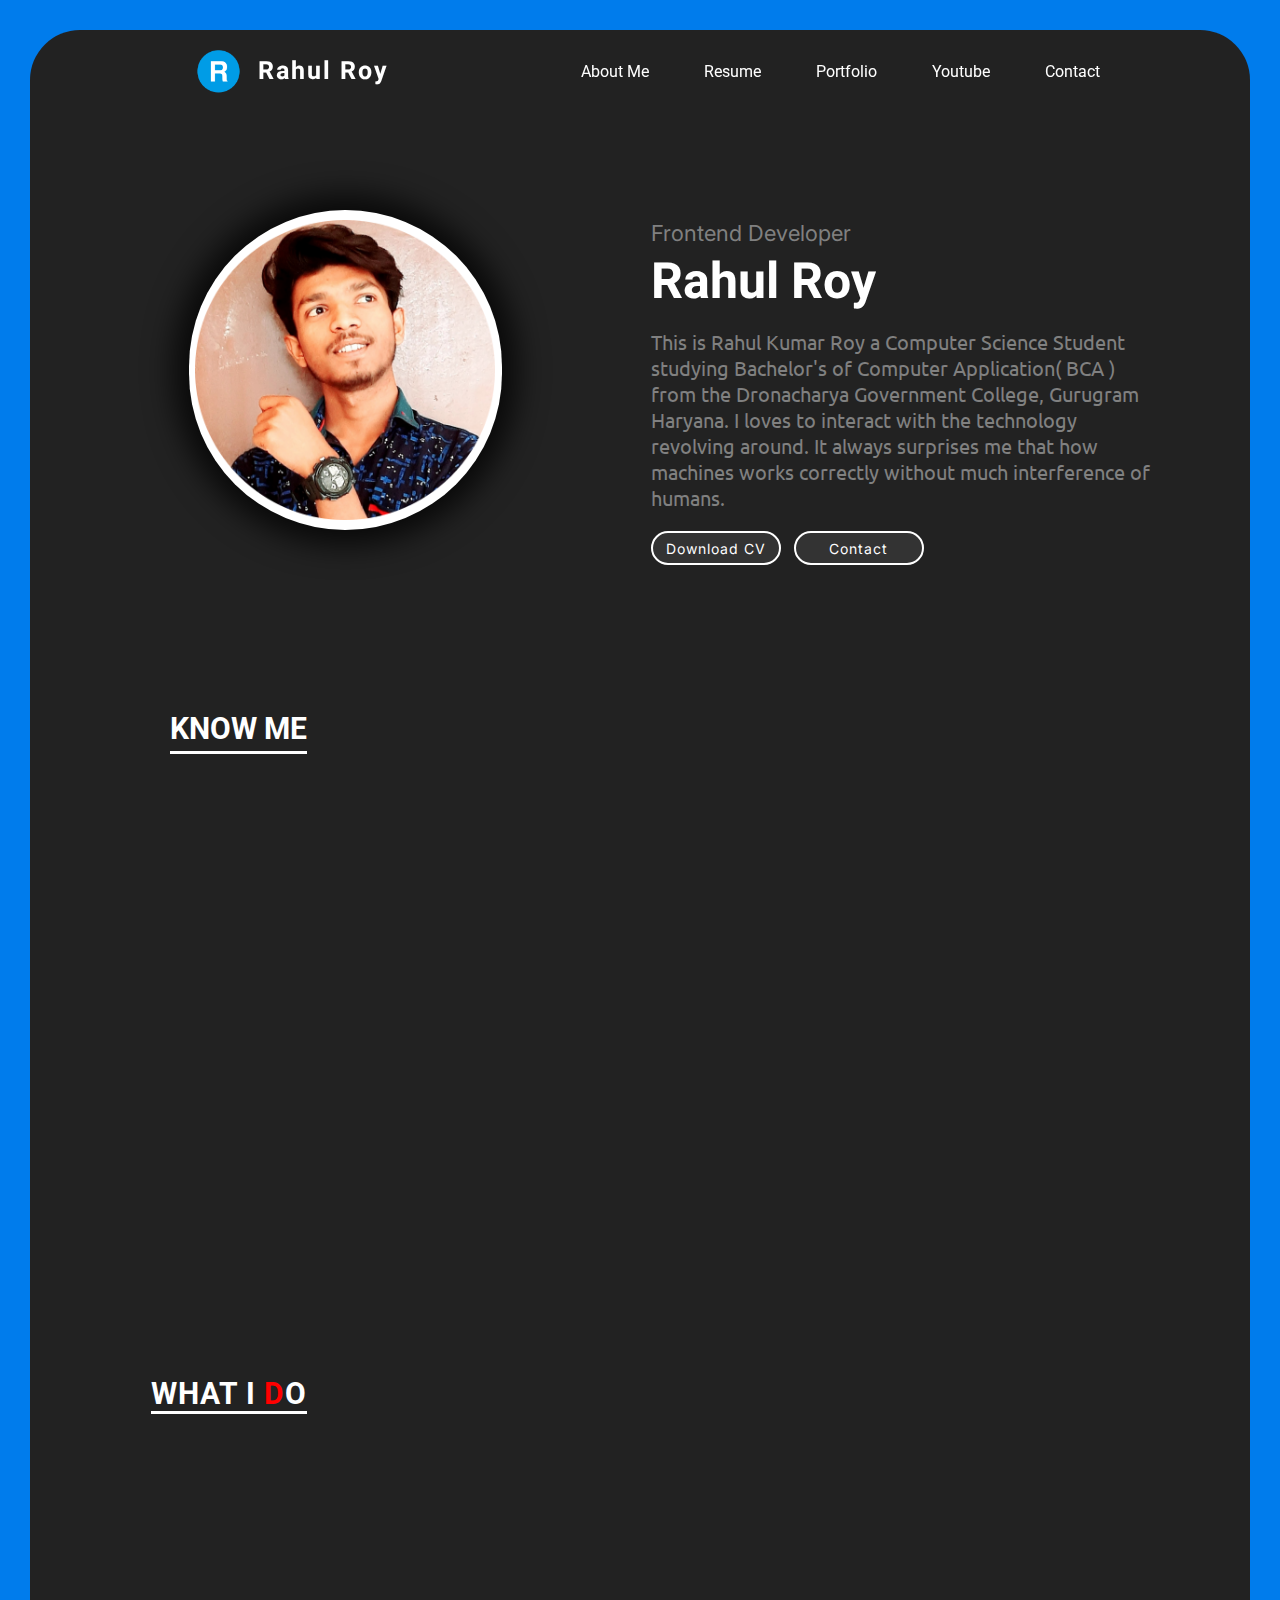
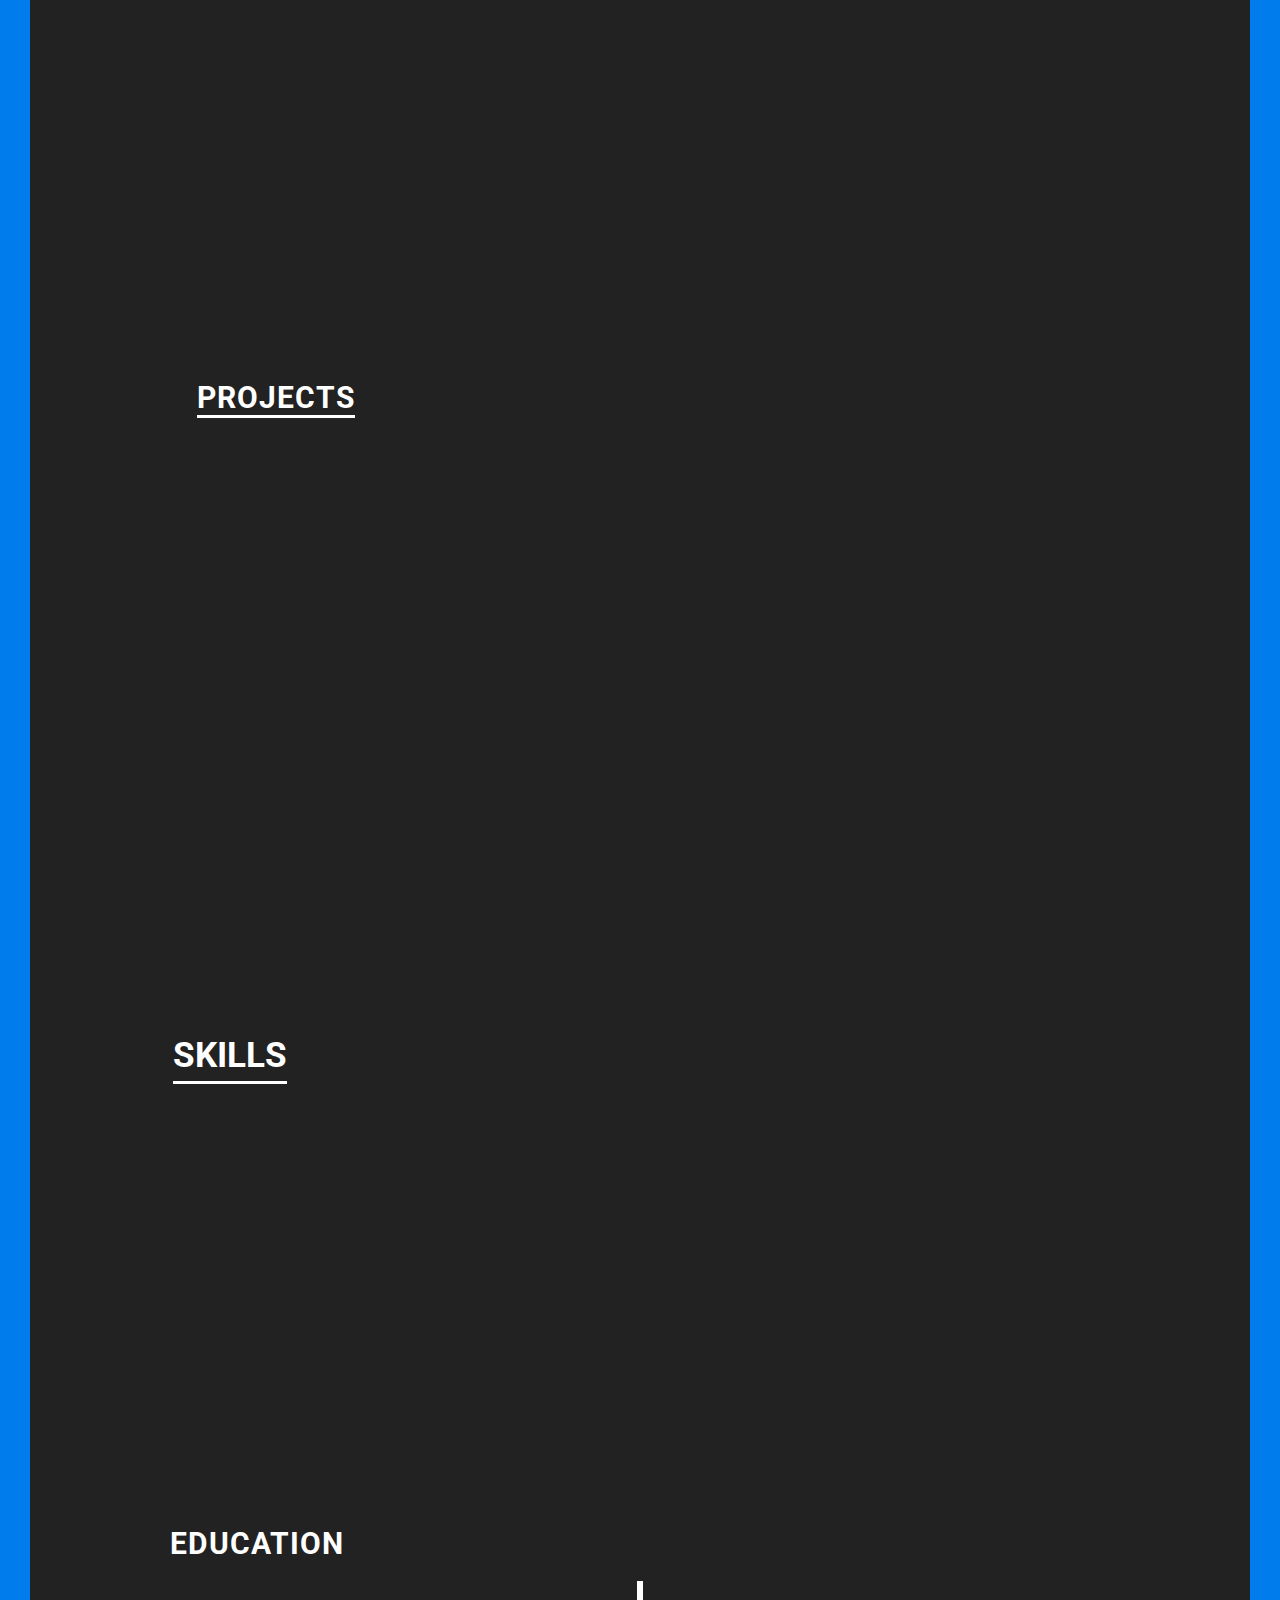
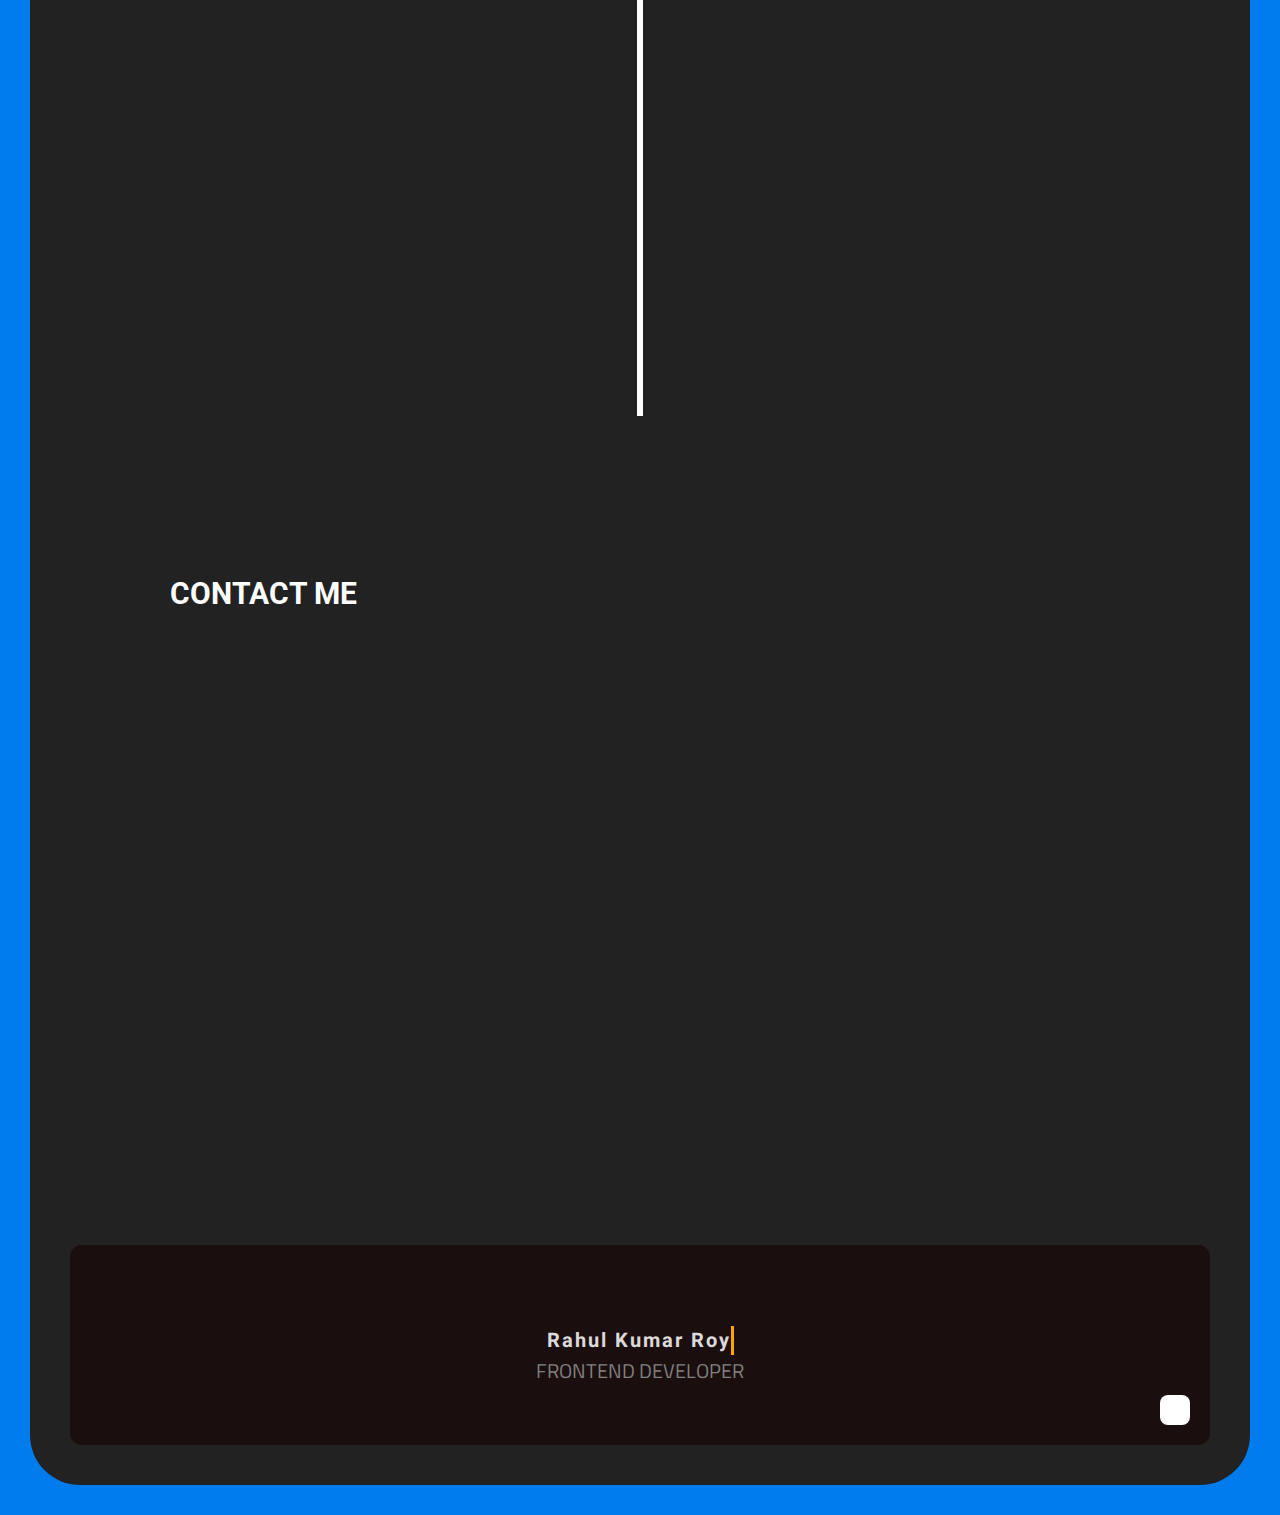
==== index.html @ ded414f6 "fixed minor spelling errors" ====
<!DOCTYPE html>
<html lang="en">

<head>
    <meta charset="UTF-8">
    <meta http-equiv="X-UA-Compatible" content="IE=edge">
    <meta name="viewport" content="width=device-width, initial-scale=1.0">
    <title>Document</title>
    <link rel="stylesheet" href="style.css">
    <script src="https://cdnjs.cloudflare.com/ajax/libs/gsap/3.9.1/gsap.min.js"></script>
    <link rel="stylesheet" href="https://use.fontawesome.com/releases/v5.15.4/css/all.css"
        integrity="sha384-DyZ88mC6Up2uqS4h/KRgHuoeGwBcD4Ng9SiP4dIRy0EXTlnuz47vAwmeGwVChigm" crossorigin="anonymous">
    <link rel="stylesheet" href="media.css">
    <!-- aos for animation -->
    <link rel="stylesheet" href="https://unpkg.com/aos@next/dist/aos.css" />

</head>
<!-- <i class="fas fa-arrow-up"></i> -->

<body>
    <div class="wrapper">
        <div class="second-wrapper">
            <header>
                <span id="for-moving-top"></span>
                <input type="checkbox" name="" id="check">
                <label id="check-btn" for="check"><i class="fas fa-bars"></i></label>

                <div class="logo-section">
                    <div class="logo">
                        <img src="./images/letter_R.png" alt="">
                    </div>
                    <h2>Rahul Roy</h2>
                </div>
                <div class="navigation">
                    <nav>
                        <ul>
                            <li><a  href="#my-info">About Me</a></li>
                            <li><a target="_blank" href="resume.html">Resume</a></li>
                            <li><a target="_blank" href="https://mrahulroy.github.io/mRahulRoy/">Portfolio</a></li>
                            <li><a target="_blank" href="https://www.youtube.com/c/protechrahul">Youtube</a></li>
                            <li><a  href="#reach-me">Contact</a></li>
                            <li class="sun"><i class="far fa-sun" ></i></i></li>
                            <li class="moon" style="display: none;"><i class="fas fa-moon"></i></li>


                        </ul>
                    </nav>
                </div>
            </header>

            <div class="banner-section">
                <div class="left-box" data-aos="zoom-in">
                    <div class="admin-img">
                        <img src="./images/admin-pic.png" alt="">
                    </div>
                </div>
                <div class="right-box">
                    <p class="experty">Frontend Developer</p>
                    <h2 class="name">Rahul Roy</h2>
                    <div class="content">
                        <p>This is Rahul Kumar Roy a Computer Science Student studying Bachelor's of Computer
                            Application( BCA ) from the Dronacharya Government College, Gurugram Haryana. I loves to
                            interact with the technology revolving around. It always surprises me that how machines
                            works correctly without much interference of humans.</p>
                    </div>
                    <div class="buttons">
                        <button id="cv-btn">Download CV</button>
                        <button ><a  href="#reach-me">Contact</a></button>
                    </div>
                </div>
            </div>

            <!-- Know me section -->
            <div id="my-info" class="know-me-cont" ">
                <div class=" know-text">
                <h2><span>KNOW ME</span></h2>
            </div>
            <div class="know-text-content-div">
                <div class="know-content" data-aos="fade-right">
                    <p>This is <strong style="color: yellow;">Rahul Kumar Roy </strong>a Computer Science Student
                        studying Bachelor's of Computer
                        Application ( BCA ) from the Dronacharya Government College , Gurugram Haryana . I loves to
                        interact with the technology revolving around . It always surprises me that how machines
                        works correctly without much interference of humans. I know this is called automation but
                        still it gives me a Number of questions or doubts that how we do it . This is why I likes to
                        learn new skills and technology . Computer Science is not just a branch where we learn
                        operating or working on computers but it is more than a magic that happens when a code
                        works. I am much interested in Teaching and Learning new things revolving around and apply
                        my knowledge to build something that can help others. I loves to share whatever knowledge i
                        have, it always makes me Happy. In order to do that I started YouTube Channel Knows as Rahul
                        Roy where I Uploads Programming Videos In easy Hindi language so that Any students who is
                        not able to understand or week in English can easily Learn from there. I am also trying to
                        build a community where a student can get immediate help if he/she gets stuck in any
                        questions, Because for beginners it is always very difficult or confusing to know from where
                        to start or how to start. In order to minimise this problem i am trying to build a community
                        where seniors or some students who know stuffs can clear doubts of juniors or begginer.
                        <br>
                        Thank you.
                    </p>
                </div>
                <div class="right-pic" data-aos="fade-left">
                    <img src="./images/rahul.jpg" alt="">
                </div>
            </div>
        </div>

        <!-- What i do section -->
        <div class="my-work-section">
            <div class="what-i-do-text-cont">
                <h2><span>WHAT I <span style="color: red;">D</span>O</span></h2>
            </div>
            <div class="work-holder">

                <div class="comp-coding box1 box" data-aos="fade-right">
                    <div class="cp-icon flex">
                        <span><i class="fas fa-file-code"></i></span>
                        <h2>Competitive Coding</h2>
                    </div>
                    <div class="coding-bio">
                        <p>I have done Competitive coding on the very popular website like HackerRank. This is
                            something that boosts our confidence by each questions. I am not doing it on the regular
                            bases</p><br>
                        <p class="stars"><span>HackerRank : <i class="fas fa-star"></i><i class="fas fa-star"></i><i
                                    class="fas fa-star"></i><i class="fas fa-star"></i></span></p>
                    </div>
                </div>

                <div class="web-d box2 box" data-aos="fade-left">
                    <div class="web-d-icon flex">
                        <span><i class="fab fa-html5"></i></span>
                        <h2>Web Development</h2>
                    </div>
                    <div class="coding-bio">
                        <p>I am a newbie in Frontend Devlopment but am a passionate learner. It always inspires me
                            to do or make such cool projects like this Portfolio website. I have done a few small
                            projects on Web Development Using Html Css and the very popular JavaScript. I hope you
                            like this website.</p>
                    </div>
                </div>

                <div class="dsa box3 box" data-aos="fade-right">
                    <div class="code-icon flex">
                        <span><i class="fas fa-code"></i></span>
                        <h2>Data Structures & Algorithm</h2>
                    </div>
                    <div class="coding-bio">
                        <p>Here comes my intereste Solving Problems. I am much interested in solving real life
                            related questions. I am solving good Data Structures Questions using the very popular
                            web Platform LeetCode . I have already solved 100+ Problems On LeetCode and looking
                            forward to do alot more.</p>
                        <p class="stars"><span>LeetCode : <i class="fas fa-star"></i><i class="fas fa-star"></i>
                                &nbsp;</span></p>
                    </div>
                </div>
                <div class="youtuber box4 box" data-aos="fade-left">
                    <div class="youtube-icon flex">
                        <span><i class="fab fa-youtube"></i></i></span>
                        <h2>Youtuber</h2>
                    </div>
                    <div class="coding-bio">
                        <p>I am much interested in Teaching and Learning new things revolving around and apply my
                            knowledge to build something that can help others. I loves to share whatever knowledge i
                            have, it always makes me Happy. In order to do that I started YouTube Channel Knows as
                            Rahul Roy where I Uploads Programming Videos In easy Hindi language so that Any students
                            who is not able to understand or week in English can easily Learn from there.</p>

                        <p class="yt">Youtube Channel :<a target="_blank" href="https://www.youtube.com/c/protechrahul">
                                Rahul
                                Roy</a></p>
                    </div>
                </div>
            </div>
        </div>




        <!-- projects section -->
        <div class="projects-cont">
            <h2 class="project-text"><i class="fas fa-star"></i><span>PROJECTS</span></h2>
            <div class="projects">
                <!-- project 1 -->
                <div class="project1" data-aos="fade-right">
                    <h2>To Do Application</h2>
                    <div class="project-img1">
                        <img src="./images/todo.png" alt="">
                    </div>
                    <div class="project-about">
                        <p>This is a web app made using html Css & very popular Javascript. <br>
                            <em>you can view the project</em>
                        </p>
                        <button><a target="_blank" href="https://mrahulroy.github.io/myToDoApp/">View
                                Project</a></button>
                    </div>
                </div>
                <!-- project 2 -->
                <div class="project2" data-aos="zoom-in">
                    <h2>Stop Watch</h2>
                    <div class="project-img2">
                        <img src="./images/watch.png" alt="">
                    </div>
                    <div class="project-about">
                        <p>This is a web app made using html Css & very popular Javascript. <br>
                            <em>you can view the project</em>
                        </p>
                        <button><a target="_blank" href="https://mrahulroy.github.io/myStopwatch/">View
                                Project</a></button>
                    </div>
                </div>
                <!-- project 3 -->
                <div class="project2" data-aos="fade-left">
                    <h2>Click Counter</h2>
                    <div class="project-img2">
                        <img src="./images/click_counter.png" alt="">
                    </div>
                    <div class="project-about">
                        <p>This is a web app made using html Css & very popular Javascript. <br>
                            <em>you can view the project</em>
                        </p>
                        <button><a target="_blank" href="https://mrahulroy2.github.io/clickCounter/">View
                                Project</a></button>
                    </div>
                </div>
            </div>
        </div>
        <!-- end of projects -->




        <!-- start of skills -->
        <div class="skills-wrapper">
            <h2 class="skill-text"><i class="fas fa-skull-crossbones"></i><span> SKILLS</span></h2>

            <div class="skill-cont1" data-aos="fade-right">
                <div class="html sk">
                    <h2>HTML</h2> &nbsp;
                    <span class="back-box"><span class="bar1"></span></span>
                </div>
                <div class="css sk">
                    <h2>Css</h2> &nbsp;
                    <span class="back-box"><span class="bar2"></span></span>
                </div>
            </div>


            <div class="skill-cont2" data-aos="fade-left">
                <div class="javascript sk">
                    <h2>JavaScript</h2> &nbsp;
                    <span class="back-box"><span class="bar3"></span></span>
                </div>
                <div class="cpp sk">
                    <h2>CPP</h2> &nbsp;
                    <span class="back-box"><span class="bar4"></span></span>
                </div>
            </div>



            <div class="skill-cont3" data-aos="fade-right">
                <div class="c sk">
                    <h2>C</h2> &nbsp;
                    <span class="back-box"><span class="bar5"></span></span>
                </div>
                <div class="git sk">
                    <h2>Git</h2> &nbsp;
                    <span class="back-box"><span class="bar6"></span></span>
                </div>
            </div>


        </div>
        <!-- end of skills -->



        <!-- start of education timline -->
        <div class="edu-cont">
            <h2 class="education"><i class="fas fa-user-graduate"></i> EDUCATION</h2>
            <div class="timeline">

                <div class="container left" data-aos="fade-right">
                    <div class="main-content">
                        <h2>Bachelor of Computer Applications</h2>
                        <p class="college">Dronacharya Government College</p>
                        <p><i class="far fa-calendar-alt"></i>2019-2022</p>
                    </div>
                </div>
                <div class="container right" data-aos="fade-left">
                    <div class="main-content">
                        <h2>Secondary School</h2>
                        <p class="sr-sec-school">Lord Krishna Convent School</p>
                        <p><i class="far fa-calendar-alt"></i>2016-2017</p>
                    </div>
                </div>
                <div class="container left" data-aos="fade-right">
                    <div class="main-content">
                        <h2>Senior Secondary School</h2>
                        <p class="sec-school">Government Model Senior Secondary School</p>
                        <p><i class="far fa-calendar-alt"></i>2017-2019</p>
                    </div>
                </div>

            </div>
        </div>
        <!-- end of education timline -->

        <!-- contact secion -->
        <div class="contact-area" id="reach-me">
            <h2 class="contact-me"><i class="fas fa-id-badge"></i>CONTACT ME</h2>
            <div class="left-cont">
                <div class="left-social" data-aos="fade-right">

                    <div class="email">
                        <i class="fas fa-envelope"></i>
                        <div class="email-content com">
                            <h2>Email</h2>
                            <p>rahulroy177602@</p>
                        </div>
                    </div>

                    <div class="twitter">
                        <i class="fab fa-twitter"></i>
                        <div class="twitter-content com">
                            <h2>Twitter</h2>
                            <p>@rahulroy177602</p>
                        </div>
                    </div>

                    <div class="location">
                        <i class="fas fa-map-signs"></i>
                        <div class="location-content com">
                            <h2>Location</h2>
                            <p>Haryana, India</p>
                        </div>
                    </div>

                </div>

                <div class="contact-form" data-aos="fade-left">
                    <p class="get-in-touch">Get in touch</p>
                    <input id="input" type="text" placeholder="Name">
                    <input id="email" type="email" name="" id="" placeholder="Email">
                    <input id="subject" type="text" placeholder="Subject">
                    <textarea name="" id="message" cols="30" rows="10" placeholder="Message"></textarea>
                    <button class="send-btn">Send Message <i class="fas fa-paper-plane"></i></button>
                </div>
            </div>
        </div>
        <!-- end of contact us -->

        <!--  start of footer-->
        <div class="footer">
            <div class="social-media">
                <a target="_blank" href="https://www.instagram.com/rahull_roy_/"> <i class="fab fa-instagram-square"></i></a>
                <a target="_blank" href="https://www.linkedin.com/in/rahul-roy-a01730208/"> <i class="fab fa-linkedin"></i></a>
                <a target="_blank" href="https://twitter.com/rahulroy9871"> <i class="fab fa-twitter"></i></a>
                <a target="_blank" href="https://github.com/mRahulRoy"> <i class="fab fa-github"></i></a>
            </div>
            <div class="animated-txt">
                <h2 class="name">Rahul Kumar Roy</h2>
            </div>
            <p>FRONTEND DEVELOPER</p>
            <a href="#for-moving-top"><i class="fas fa-arrow-up"></i></a>
        </div>
        <!-- end of footer -->




        <!-- end of second wrapper -->

    </div>
    </div>





    <script>
        gsap.from('.navigation', { duration: 3, y: '-100%' });
        gsap.from('.logo-section', { duration: 3, y: '-100%' });

        // gsap.from('.know-content', { duration: 2, x: '-100%' });
        // gsap.from('.know-text', { duration: 2, x: '-100%' });
        // gsap.from('.right-pic', { duration: 2, x: '100%' });
        // gsap.from('.box1', { duration: 2, x: '-100%' });
        // gsap.from('.box2', { duration: 2, x: '100%' });
        // gsap.from('.box3', { duration: 2, x: '-100%' });
        // gsap.from('.box4', { duration: 2, x: '100%' });
    </script>
    <script src="https://unpkg.com/aos@next/dist/aos.js"></script>
    <script>
        AOS.init({
            offset: 300,
            duration: 1000,
        });
    </script>

</body>

</html>
---- style.css ----
@import url('https://fonts.googleapis.com/css2?family=Anton&family=Bebas+Neue&family=Inter&family=Irish+Grover&family=Josefin+Sans:ital,wght@1,300&family=Lato:ital,wght@1,300&family=Oswald:wght@300&family=Roboto:ital,wght@0,300;0,400;0,500;0,700;1,400&family=Ubuntu:ital,wght@0,300;1,300;1,500;1,700&display=swap');
@import url('https://fonts.googleapis.com/css2?family=Anton&family=Bebas+Neue&family=Heebo:wght@500&family=Inter&family=Irish+Grover&family=Josefin+Sans:ital,wght@1,300&family=Lato:ital,wght@1,300&family=Oswald:wght@300&family=Roboto:ital,wght@0,300;0,400;0,500;0,700;0,900;1,400&family=Ubuntu:ital,wght@0,300;1,300;1,500;1,700&display=swap');
@import url('https://fonts.googleapis.com/css2?family=Anton&family=Bebas+Neue&family=Heebo:wght@500&family=Inter&family=Irish+Grover&family=Josefin+Sans:ital,wght@1,300&family=Lato:ital,wght@1,300&family=Mukta&family=Oswald:wght@300&family=Roboto:ital,wght@0,300;0,400;0,500;0,700;0,900;1,400&family=Ubuntu:ital,wght@0,300;1,300;1,500;1,700&display=swap');
@import url('https://fonts.googleapis.com/css2?family=Anton&family=Bebas+Neue&family=Heebo:wght@500&family=Inter&family=Irish+Grover&family=Josefin+Sans:ital,wght@1,300&family=Lato:ital,wght@1,300&family=Mukta:wght@400;500&family=Oswald:wght@300&family=Poppins&family=Roboto:ital,wght@0,300;0,400;0,500;0,700;0,900;1,400&family=Ubuntu:ital,wght@0,300;1,300;1,500;1,700&display=swap');
@import url('https://fonts.googleapis.com/css2?family=Anton&family=Bebas+Neue&family=Heebo:wght@500&family=Inter&family=Irish+Grover&family=Josefin+Sans:ital,wght@1,300&family=Lato:ital,wght@1,300&family=Mukta:wght@400;500&family=Oswald:wght@300&family=Poppins&family=Roboto:ital,wght@0,300;0,400;0,500;0,700;0,900;1,400&family=Rubik&family=Ubuntu:ital,wght@0,300;1,300;1,500;1,700&display=swap');
@import url('https://fonts.googleapis.com/css2?family=Anton&family=Bebas+Neue&family=Heebo:wght@500&family=Inter&family=Irish+Grover&family=Josefin+Sans:ital,wght@1,300&family=Lato:ital,wght@1,300&family=Mukta:wght@400;500&family=Oswald:wght@300&family=Poppins&family=Roboto:ital,wght@0,300;0,400;0,500;0,700;0,900;1,400&family=Rubik&family=Titillium+Web&family=Ubuntu:ital,wght@0,300;1,300;1,500;1,700&display=swap');

* {
    padding: 0;
    margin: 0;
    box-sizing: border-box;
    text-decoration: none;
}

html {
    font-size: 10px;
    scroll-behavior: smooth;
}

.wrapper {
    background-color: rgb(0, 124, 236);
    padding: 30px;
    overflow: hidden;
}


.second-wrapper {
    background-color: rgb(34, 34, 34);
    border-radius: 50px;
    padding: 40px;

}

.logo-section {
    /* background-color: red; */
    width: 200px;
    display: flex;
    align-items: center;
}

.logo-section h2 {
    font-size: 2.5rem;
    color: white;
    font-family: 'Heebo', sans-serif;
    letter-spacing: 2px;
}

header {
    display: flex;
    align-items: center;
    justify-content: space-between;
    margin-bottom: 50px;
    position: relative;
}
#check{
    position: absolute ;
    top: 60px;
    display: none;
}
#check:checked ~ .navigation{
    left: 0%;
    display: block;
}
header #check-btn{
    font-size: 3.4rem;
    top: 0px;
    left: 10px;
    position: relative;
    color : white;
    display: none;
}
.logo-section .logo {
    height: 50px;
    width: 50px;
    display: flex;
    justify-content: center;
    align-items: center;
    margin-right: 10px;
    position: relative;
}

.logo img {
    border-radius: 50px;
    height: 90%;
    width: 90%;
    margin-right: 10px;
    position: absolute;
}

.logo img:hover {
    left: 2px;
    right: 3px;
    top: 2px;
    bottom: 3px;
}

.navigation {
    width: 60%;
    height: 50px;
    /* background-color: red; */
    display: flex;
    position: relative;
    align-items: center;
}

.navigation nav {
    width: 100%;
}

.navigation nav ul {
    display: flex;
    align-items: center;
    justify-content: space-evenly;
    /* background-color: blue; */
}

.navigation nav ul li a {
    text-decoration: none;
    color: white;
    font-size: 1.6rem;

    font-family: 'Roboto', sans-serif;
}

.navigation nav ul .sun,
.navigation nav ul .moon {
    font-size: 3rem;
    -webkit-font-smoothing: antialiased;
    color: yellow;
}

.navigation nav ul li {
    list-style: none;
}

/* banner section */
.banner-section {
    /* background-color: red; */
    display: flex;
    justify-content: space-evenly;
    margin-bottom: 100px;
}

.banner-section .left-box {
    height: 400px;
    width: 45%;
    display: flex;
    justify-content: center;
    align-items: center;

}

.banner-section .left-box .admin-img {
    background-color: white;
    /* background-color: red; */
    width: 61%;
    height: 80%;
    display: flex;
    justify-content: center;
    align-items: center;
    border-radius: 350px;
    position: relative;
    /* box-shadow: 10px -10px  rgba(0,0,0,0.6); */
    box-shadow: 0px 0px 30px 15px rgba(37, 0, 0, 0.75);
    -webkit-box-shadow: 0px 0px 30px 15px rgba(0, 0, 0, 0.75);
    -moz-box-shadow: 0px 0px 30px 15px rgba(0, 0, 0, 0.75);
}

.admin-img img {
    width: 300px;
    height: 300px;
    position: absolute;
    transition: all 5s;
}

.banner-section .right-box {
    width: 50%;
    padding: 50px 30px 30px 30px;
    display: flex;
    flex-direction: column;
}

.right-box .experty {
    font-size: 2.2rem;
    margin-bottom: 00px;
    color: rgb(128, 128, 128);
    font-family: 'Inter', sans-serif;
}

.right-box .name {
    font-size: 5rem;
    color: white;
    margin-bottom: 10px;
    font-family: 'Heebo', sans-serif;
}

.right-box .content {
    /* background-color: rgb(0, 124, 236); */

    margin-bottom: 20px;
}

.right-box .content p {
    font-size: 2rem;
    color: rgb(128, 128, 128);
    font-family: 'Ubuntu', sans-serif;
}

.right-box .buttons {
    /* background-color: red; */
    height: 50px;
}

.right-box .buttons button {
    height: 34px;
    cursor: pointer;
    margin-right: 10px;
    width: 130px;
    color: white;
    border-radius: 20px;
    font-size: 1.4rem;
    border: 2px solid rgb(255, 255, 255);
    background-color: rgb(51, 51, 51);
    letter-spacing: 1px;
    font-family: 'Inter', sans-serif;
}

.right-box .buttons button:last-child a {
    color: white ;
    transition: all 1s;
}

.buttons #cv-btn {
    transition: all 1s;
}

#cv-btn:hover {
    background-color: rgb(81, 81, 248);
}

.right-box .buttons button:last-child:hover {
    background-color: white;
}
.right-box .buttons button:last-child:hover a {
   color: black;
}

/* know */
.know-me-cont {
    margin-bottom: 50px;
}

.know-text-content-div {

    display: flex;
    justify-content: space-around;
    align-items: center;
}

.know-text h2 {
    font-size: 3rem;
    padding-left: 100px;
    color: white;
    margin-bottom: 5px;
    font-family: 'Roboto', sans-serif;
}

.know-text h2 span {
    padding-bottom: 5px;
    border-bottom: 3px solid white;
}

.know-text-content-div .know-content {
    width: 45%;
    padding: 30px;
    /* background-color: rgb(193,141,43); */
}

.know-text-content-div .know-content p {
    font-size: 1.5rem;

    font-family: 'Mukta', sans-serif;
    line-height: 1.5;
    text-align: justify;
    color: white;
}

.right-pic {
    display: flex;
    justify-content: center;
    align-items: center;
    height: 400px;
    width: 400px;
    /* background-color: orangered; */
}

.right-pic img {
    height: 100%;
    border-top-right-radius: 50px;
    border-bottom-left-radius: 50px;
}


/* what i do css */


.my-work-section {
    /* background-color: red; */
    padding: 20px;
    margin-bottom: 60px;
}

.what-i-do-text-cont h2 {
    font-size: 3rem;
    padding-left: 61px;
    color: white;
    margin-bottom: 48px;
    font-family: 'Roboto', sans-serif;
    letter-spacing: 1px;
    
}

.what-i-do-text-cont span {
    border-bottom: 3px solid white;
    margin-bottom: 40px;
}

.work-holder {
    display: flex;
    flex-wrap: wrap;
    justify-content: space-around;
}

.box i {
    font-size: 4rem;
    color: gold;
}

.box {
    margin: 10px;
    width: 47%;
    padding: 10px;
    box-shadow: 0px 0px 0px 2px rgb(237 227 227 / 75%);
    border-radius: 3px;
}

.coding-bio .stars i {
    font-size: 1rem;
    color: gold;
}

.coding-bio .yt a {
    text-decoration: none;
    color: gold;
}

.flex {
    display: flex;
    justify-content: flex-start;
    align-items: center;
}

.flex span {
    margin: 0px 10px 10px 0px;
}

.flex h2 {
    font-size: 2rem;
    font-family: 'Inter', sans-serif;
    color: rgb(128, 128, 128);
}

.coding-bio p {
    font-size: 1.5rem;
    font-family: 'Poppins', sans-serif;
    line-height: 1.5;
    color: white;
}

/* projects */
.projects-cont {
    padding: 20px;
    margin-bottom: 150px;
    /* background-color: red; */
}

.project-text {
    font-size: 3rem;
    padding-left: 100px;
    color: white;
    margin-bottom: 5px;
    font-family: 'Roboto', sans-serif;
    letter-spacing: 1px;
    padding-bottom: 45px;
}

.project-text i {
    color: gold;
    font-size: 3rem;
    padding-right: 7px;
}

.project-text span {
    border-bottom: 3px solid white;
    margin-bottom: 40px;
}

.projects {
    display: flex;
    align-items: center;
    margin: auto;
    width: 90%;
    flex-wrap: wrap;
    justify-content: space-evenly;
    align-items: center;
    height: 400px;

}

.project1,
.project2 {
    border: 2px solid;
    width: 28%;
    height: 100%;
    padding: 30px;
    display: flex;
    flex-direction: column;
    justify-content: space-evenly;
    align-items: center;
    border-radius: 15px;
    background-color: white;


    box-shadow: 10px 10px 10px 3px rgb(7, 0, 0);
}

.project1 h2,
.project2 h2 {
    font-size: 2rem;
    font-family: 'Lato', sans-serif;
}

.project-img1,
.project-img2 {

    display: flex;
    align-items: center;
    justify-content: center;
    width: 200px;
}

.project-about {
    display: flex;
    flex-direction: column;
    align-items: center;
}

.project-about p {
    font-size: 1.7rem;
    margin-bottom: 10px;
    text-align: justify;
}

.project-about button {
    width: 80%;
    height: 35px;
    background: linear-gradient(90deg, rgba(2, 0, 36, 1) 0%, rgba(9, 118, 124, 1) 56%, rgba(0, 212, 255, 1) 100%, rgba(9, 116, 121, 1) 100%);
    border: none;
    color: white;
    cursor: pointer;
    border-radius: 10px;
}

.project-about button a {
    text-decoration: none;
    color: white;
}

.project-img1 img,
.project-img2 img {
    width: 50%;
    border-radius: 80px;
}

/* skills */
.back-box {
    height: 6px;
    width: 320px;
    display: flex;
    align-items: center;
    background-color: #353b48;
    box-shadow: 0 0 10px #2187e7;
}

.skills-wrapper {
    margin-bottom: 160px;
}

.bar1 {
    width: 240px;
    height: 3px;
    display: block;
    background-color: #2187e7;
    animation: bar1 2s alternate-reverse infinite;
}

.bar2 {
    width: 220px;
    height: 3px;
    display: block;
    background-color: #2187e7;
    animation: bar2 2s alternate-reverse infinite;
}

.bar3 {
    width: 80px;
    height: 3px;
    display: block;
    background-color: #2187e7;
    animation: bar3 2s alternate-reverse infinite;
}

.bar4 {
    width: 205px;
    height: 3px;
    display: block;
    background-color: #2187e7;
    animation: bar4 2s alternate-reverse infinite;
}

.bar5 {
    width: 225px;
    height: 3px;
    display: block;
    background-color: #2187e7;
    animation: bar5 2s alternate-reverse infinite;
}

.bar6 {
    width: 200px;
    height: 3px;
    display: block;
    background-color: #2187e7;
    animation: bar6 2s alternate-reverse infinite;
}

.skills-wrapper h2 {
    font-size: 2rem;
    color: white;
    font-family: 'Roboto', sans-serif;
}

@keyframes bar1 {
    0% {
        width: 0%;
    }

    100% {
        width: 240px;
    }
}

@keyframes bar2 {
    0% {
        width: 0%;
    }

    100% {
        width: 220px;
    }
}

@keyframes bar3 {
    0% {
        width: 0%;
    }

    100% {
        width: 80px;
    }
}

@keyframes bar4 {
    0% {
        width: 0%;
    }

    100% {
        width: 205px;
    }
}

@keyframes bar5 {
    0% {
        width: 0%;
    }

    100% {
        width: 225px;
    }
}

@keyframes bar6 {
    0% {
        width: 0%;
    }

    100% {
        width: 200px;
    }
}

.skill-cont1,
.skill-cont2,
.skill-cont3 {
    width: 90%;
    height: 80px;
    margin: auto;
    display: flex;
    flex-wrap: wrap;
    justify-content: space-evenly;
    /* border: 2px solid ; */
}

.skill-text {
    padding-left: 100px;
    color: white;
    margin-bottom: 5px;
    font-family: 'Roboto', sans-serif;
    margin-bottom: 50px;
}

.skill-text i {
    font-size: 3.4rem;
    padding-right: 3px;
    color: gold;
}

.skill-text span {
    font-size: 3.5rem;
    padding-bottom: 5px;
    border-bottom: 3px solid white;
}



/* timeline  */

.timeline {
    position: relative;
    max-width: 1080px;
    margin: 0 auto 160px auto;
}

.education {
    font-size: 3rem;
    padding-left: 100px;
    color: white;
    margin-bottom: 20px;
    font-family: 'Roboto',
        sans-serif;
    letter-spacing: 1px;
}

.education i {
    border-bottom: 3px solid white;
}

.timeline::after {
    content: '';
    position: absolute;
    width: 6px;
    background-color: white;
    top: 0;
    bottom: 0;
    left: 50%;
    margin-left: -3px;
}

.container {
    padding: 10px 40px;
    position: relative;
    background-color: inherit;
    width: 50%;
}

.container::after {
    content: '';
    position: absolute;
    width: 25px;
    height: 25px;
    right: -17px;
    background-color: gold;
    border: 4px solid #FF9F55;
    top: 15px;
    border-radius: 50%;
    z-index: 1;
}

.left {
    left: 0;
    font-family: 'Titillium Web', sans-serif;
}

/* Place the container to the right */
.right {
    left: 50%;

}

.main-content h2,
p {
    font-family: 'Titillium Web', sans-serif;
}

.main-content p i {
    font-size: 2.5rem;
    padding-right: 10px;
}

.college,
.sr-sec-school,
.sec-school {
    font-size: 1.6rem;
}

/* Add arrows to the left container (pointing right) */
.left::before {
    content: " ";
    height: 0;
    position: absolute;
    top: 22px;
    width: 0;
    z-index: 1;
    right: 30px;
    border: medium solid white;
    border-width: 10px 0 10px 10px;
    /*This makes a arrow*/
    border-color: transparent transparent transparent white;
}

.right::before {
    content: " ";
    height: 0;
    position: absolute;
    top: 22px;
    width: 0;
    z-index: 1;
    left: 30px;
    border: medium solid white;
    border-width: 10px 10px 10px 0;
    border-color: transparent white transparent transparent;
}

.right::after {
    left: -16px;
}

.main-content {
    padding: 20px 30px;
    background-color: white;
    position: relative;
    border-radius: 6px;
}


/* contact section */
.contact-area {
   margin-bottom: 100px;
}

.contact-me {

    padding-left: 90px;
    font-size: 3rem;
    padding-bottom: 70px;
    font-family: 'Roboto', sans-serif;
    color:  white;
}
.contact-me i{
    padding-right: 10px;
}
.left-cont {
    max-width: 1000px;
    margin: 0 auto;
    display: flex;
    justify-content: space-evenly;
}

#subject,
#message {
    display: block;
}

.left-social {
    width: 30%;
    display: flex;
    align-items: center;
    justify-content: center;
    flex-direction: column;
    box-shadow: 10px 16px 20px black
    ;
}

.email,
.twitter,
.location {
    display: flex;
}

.email i,
.twitter i,
.location i {
    font-size: 3rem;
    padding-right: 10px;
    color: red;
}

.com {
    margin-bottom: 60px;
}

.com h2 {
    font-size: 2rem;
    font-family: 'Inter', sans-serif;
    color: rgba(255, 255, 255, 0.787);
}

.com p {
    font-size: 1.6rem;
    color: white;
}

.contact-form {
    box-shadow: 10px 16px 20px black
    ;
    padding: 10PX;
    width: 50%;

}

.get-in-touch {
    font-size: 2.5rem;
    padding-left: 10px;
    color: white;
}

#subject,
#input,
#email {
    width: 220px;
    height: 40px;
    padding: 10px;
    border-radius: 6px;
    margin: 12px;
}

#message {
    width: 300px;
    padding: 10px;
    display: block;
    border-radius: 6px;
    margin: 12px;
}

.send-btn {
    width: 150px;
    height: 30px;
    background: linear-gradient(90deg, rgba(2, 0, 36, 1) 0%, rgba(9, 118, 124, 1) 56%, rgba(0, 212, 255, 1) 100%, rgba(9, 116, 121, 1) 100%);
    border: none;
    color: white;
    cursor: pointer;
    border-radius: 10px;
    margin-left: 12px;

}
.send-btn i{
    color: white;
    padding-left: 5px;
    font-size: 1.6rem;
}
.location-content{
    margin-left: 19px;
}
/* FOOTER */
.footer{
    background-color: rgb(27,14,14);
    padding: 30px;
    display: flex;
    height: 200px;
    flex-direction: column;
    justify-content: center;
    align-items: center;
    position: relative;
    border-radius: 12px;
}
.social-media i {
    color: white;
    margin: 12px;
    font-size: 2rem;
}
.footer .animated-txt h2{
    font-size: 2rem;
    letter-spacing: 2px;
    color:  rgba(255, 255, 255, 0.842);
    font-family: 'heebo' ,sans-serif;
    overflow: hidden; /* Ensures the content is not revealed until the animation */
    border-right: .15em solid orange; /* The typwriter cursor */
    white-space: nowrap;
    animation: 
    typing 3.5s steps(40, end),
    blink-caret .75s step-end infinite;
}
@keyframes typing {
    from { width: 0 }
    to { width: 100% }
  }
  
/* The typewriter cursor effect */
@keyframes blink-caret {
    from, to { border-color: transparent }
    50% { border-color: orange; }
  }
.footer p{
    font-size: 2rem;
    color: rgb(128, 128, 128);
}
.footer .fa-arrow-up{
    position: absolute;
    bottom: 20px;
    width: 30px;
    height: 30px;
    right: 20px;
    font-size: 2rem;
    text-align: center;
    color: red;
    cursor: pointer;
    border-radius: 8px;
    background-color: white;
}
---- media.css ----
@media (max-width:864px) {
    .logo-section {
        justify-content: flex-start;
    }

    header {
        display: block;

    }

    header #check-btn {
        display: block;
    }

    .logo-section {
        display: none;
    }

    .navigation {
        width: 100%;
        height: auto;
        left: -150%;
        display: none;
    }

    .navigation ul {
        flex-direction: column;
    }

    .navigation ul li {
        margin: 20px;
    }

    .banner-section .left-box .admin-img {
        width: 83%;
        height: 61%;
    }

    .admin-img img {
        width: 230px;
        height: 230px;
    }

    /* know me */
    .know-me-cont .know-text h2 {
        padding-left: 67px;
    }

    .know-text-content-div .right-pic img {
        height: 90%;
    }

    /* what i do */
    .what-i-do-text-cont h2 {
        padding-left: 15px;
        margin-bottom: 39px;
    }

    .my-work-section .work-holder .box {
        width: 100%;
        margin-bottom: 20px;
    }

    /* projects */
    .projects-cont {
        padding: 0px;
        margin-bottom: 69px;
    }

    .project-text {
        padding-left: 0px;
        padding-bottom: 16px;
    }

    .projects-cont .projects {
        width: 100%;
        justify-content: space-between;
        /* background-color: red; */
    }

    .project1,
    .project2 {
        width: 32%;
        height: 82%;
        padding: 20px;
    }

    /* skills */
    .skills-wrapper .skill-text {
        padding-left: 3px;
    }

    .skills-wrapper {
        margin-bottom: 61px;
        /* background-color: chocolate; */
    }

    .skills-wrapper .skill-cont1,
    .skills-wrapper .skill-cont2,
    .skills-wrapper .skill-cont3 {
        height: 120px;
        display: block;
    }

    .skills-wrapper .sk {
        width: 100%;
        height: 50px;
        margin: 20px;
        /* border: 2px solid; */
    }


    /* eduaction section */
    .edu-cont .timeline {
        /* background-color: red; */
        margin: 0 auto 90px auto;
    }

    .education {
        padding-left: 7px;
        margin-bottom: 33px;
    }

    /* contact */
    .contact-area .contact-me {
        padding-left: 1px;
    }

    .contact-area .left-cont .left-social {
        height: 320px;
    }

    /* footer */
    .footer .animated-txt h2 {
        font-size: 3rem;
    }

    .footer .fa-arrow-up {
        font-size: 2rem;
        width: 34px;
        height: 34px;
        border-radius: 28px;
    }
}



/* media querry for 768px tablet view */
@media (max-width:769px) {

    html {
        font-size: 9px;
    }

    header .navigation nav ul li a {
        font-size: 2.2rem;

    }

    .banner-section .right-box .content p {
        text-align: justify;
    }

    .banner-section .right-box .buttons button {
        height: 38px;
        width: 138px;
        margin-bottom: 13px;
    }

    /* know me section */
    .know-me-cont .know-text h2 {
        padding-left: 0px;
        margin-bottom: 40px;
    }

    .know-me-cont .know-text-content-div {
        flex-direction: column-reverse;
    }

    .know-me-cont .know-text-content-div .know-content {
        width: 100%;
    }

    .know-me-cont .know-text-content-div .know-content p {
        font-size: 2rem;
    }

    /* projects section */
    .projects-cont .project-text {
        padding-bottom: 33px;
    }

    .projects-cont .projects .project1,
    .project2 {
        height: 100%;
    }

    .projects-cont .projects .project-about p {
        text-align: justify;
    }

    /* contact */
    .contact-area .left-cont .contact-form #message {
        width: 263px;
    }

    /* footer */
    .footer .social-media i {
        font-size: 2rem;
    }

    .footer .animated-txt h2 {
        font-size: 2rem;
        letter-spacing: 3px;
    }
}


@media (max-width:671px) {
    html {
        font-size: 8px;
    }

    .banner-section .left-box .admin-img {
        width: 92%;
        height: 55%;
    }

    .admin-img img {
        width: 200px;
        height: 200px;
    }

    .my-work-section,
    .work-holder .box .coding-bio p {
        font-size: 1.7rem;
    }

    /* projects */
    .projects-cont .projects {
        flex-direction: column;
        align-items: center;
        height: auto;
    }

    .project-img1 img,
    .project-img2 img {
        width: 30%;
    }

    .projects-cont .projects .project1,
    .project2 {
        width: 58%;
    }

    .projects-cont .projects .project1,
    .project2 {
        height: 350px;
        margin-bottom: 30px;
    }

    .projects-cont .projects .project1 h2,
    .project2 h2 {
        font-size: 2.5rem;
    }

    .projects-cont .projects .project1 .project-about p,
    .project2 .project-about p {
        font-size: 2rem;
    }

    /* contacts */
    .contact-area {
        height: auto;
    }

    .contact-area .left-cont {
        flex-direction: column-reverse;
        align-items: center;

        margin-bottom: 100px;
    }

    .contact-area .left-cont .left-social {
        height: auto;
        width: 100%;
        padding-top: 70px;
        flex-direction: row;
        justify-content: space-evenly;
        align-items: center;
    }

    .contact-area .left-cont .contact-form {
        width: 100%;
    }

    .contact-area .left-cont .left-social .location {
        display: none;
    }
}


@media (max-width:617px) {
    html {
        font-size: 8px;
    }

    /* education responsive  starts*/
    /* Place the timelime to the left */
    .timeline::after {
        left: 31px;
    }

    /* Full-width containers */
    .container {
        width: 100%;
        padding-left: 70px;
        padding-right: 25px;
    }

    /* Make sure that all arrows are pointing leftwards */
    .container::before {
        left: 60px;
        border: medium solid white;
        border-width: 10px 10px 10px 0;
        border-color: transparent white transparent transparent;
    }

    /* Make sure all circles are at the same spot */
    .left::after,
    .right::after {
        left: 15px;
    }

    /* Make all right containers behave like the left ones */
    .right {
        left: 0%;
    }

    /* education responsive  end*/


    .wrapper {
        padding: 0;
    }

    .wrapper .second-wrapper {
        border-radius: 0;
        width: 100%;
    }

    /* banner section */

    .banner-section .right-box .content {
        margin-bottom: 40px;
    }

    .banner-section .left-box .admin-img {
        width: 41%;
        height: 108%;
    }

    .admin-img img {
        width: 200px;
        height: 200px;
    }

    .banner-section .right-box h2 {
        font-size: 4rem;
    }

    .banner-section {
        flex-direction: column;
    }

    .banner-section .left-box {
        width: 100%;
        text-align: center;
        height: 200px;
    }

    .banner-section .right-box {
        width: 100%;
        text-align: center;
    }

    .banner-section .right-box .content {
        width: 100%;
        /* border: 2px solid white; */
    }

    .banner-section .right-box .content p {
        font-size: 2.5rem;
    }

    .footer .fa-arrow-up {
        font-size: 3rem;
        border-radius: 10px;
    }

}

@media (max-width:492px) {
    .banner-section .left-box .admin-img {
        width: 53%;
        height: 109%;
    }

    .admin-img img {
        width: 200px;

    }
}

@media (max-width:412px) {
    .wrapper {
        padding: 0
    }
    .banner-section .left-box .admin-img {
        width: 65%;
        height: 107%;
    }

    .admin-img img {
        width: 200px;

    }

    /* skills */
    .skills-wrapper .sk .back-box{
        width: 250px;
    }

    .projects-cont .projects .project1, .project2 {
        height: 350px;
        width: 255px;
        margin-bottom: 30px;
    }
}

@media (max-width:361px){
    html{
        font-size: 8px;
    }
    .know-text-content-div .right-pic img{
        height: 83%;
    }
    .second-wrapper{
        padding: 10px;
    }
    .banner-section .left-box .admin-img {
        width: 64%;
        height: 108%;
    }

    .admin-img img {
        width: 200px;
    }
    .contact-area .left-cont .contact-form #message{
        width: 223px;
    }
}
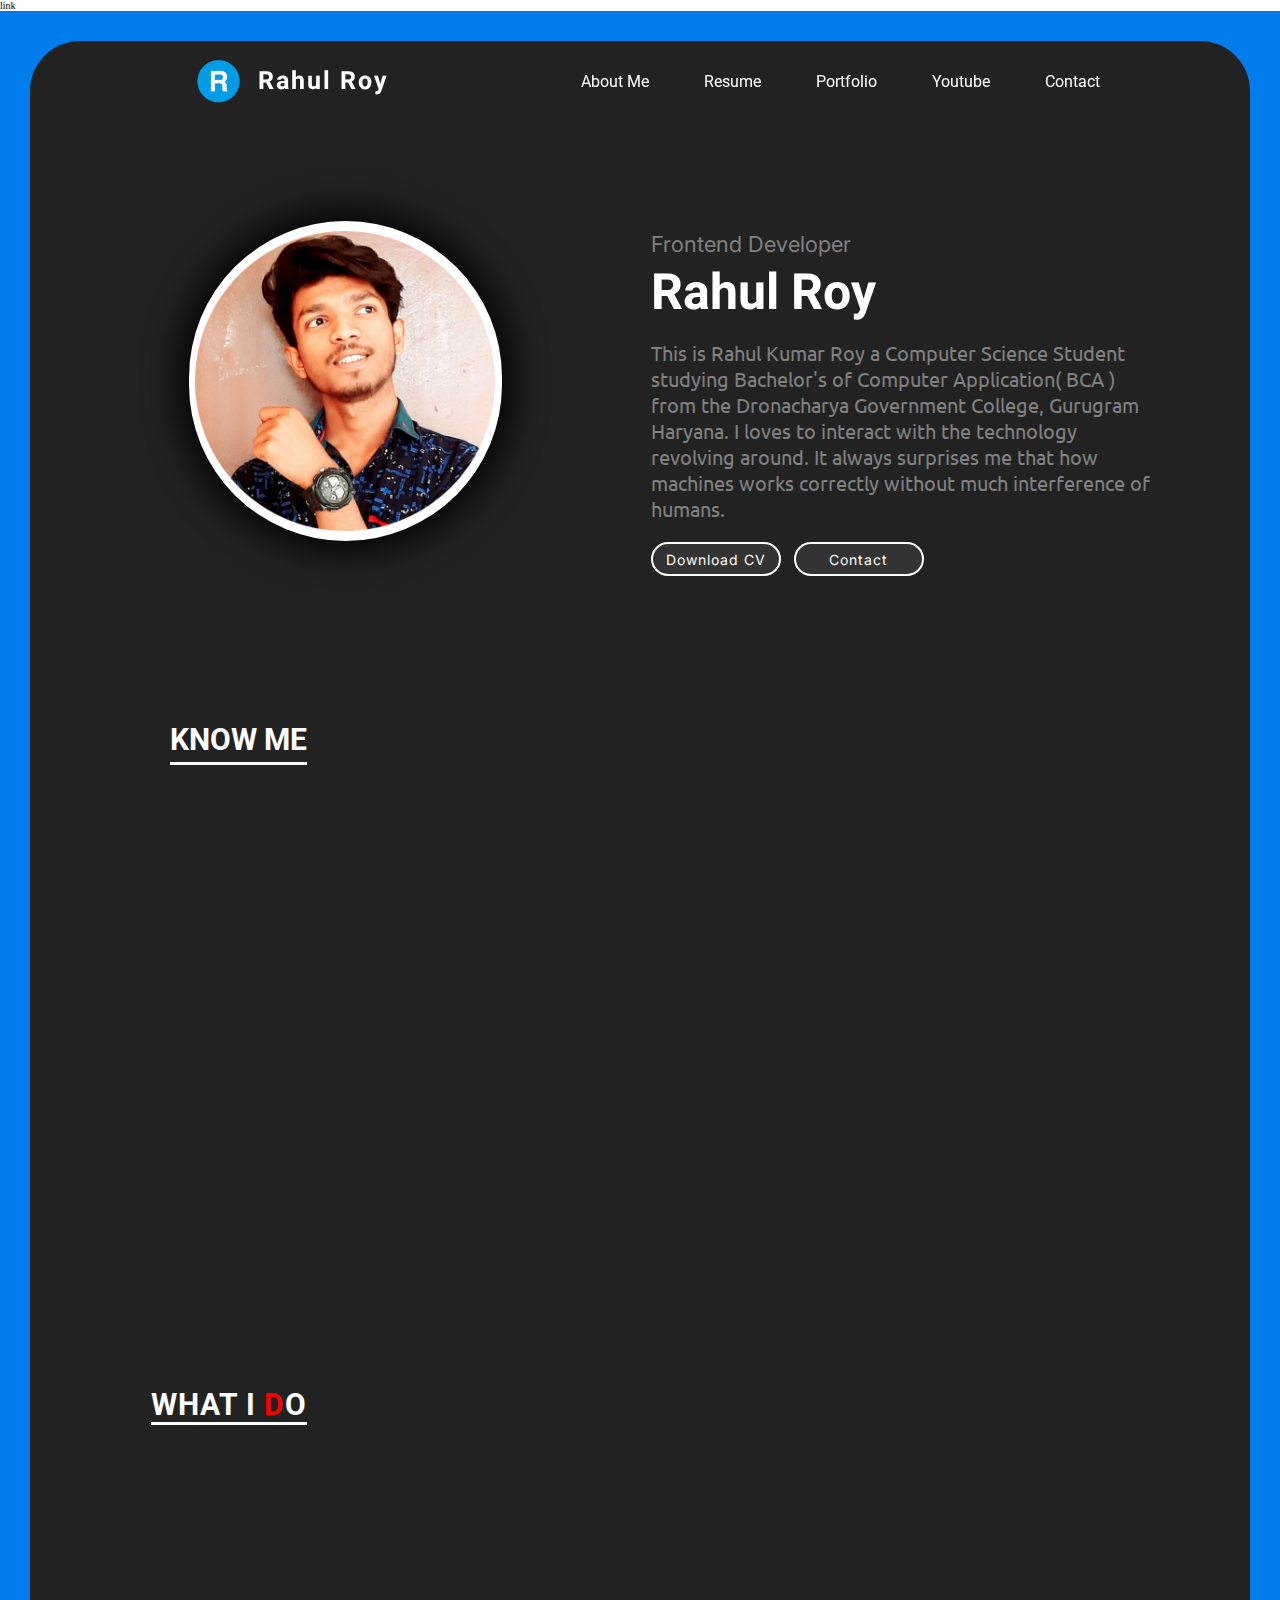
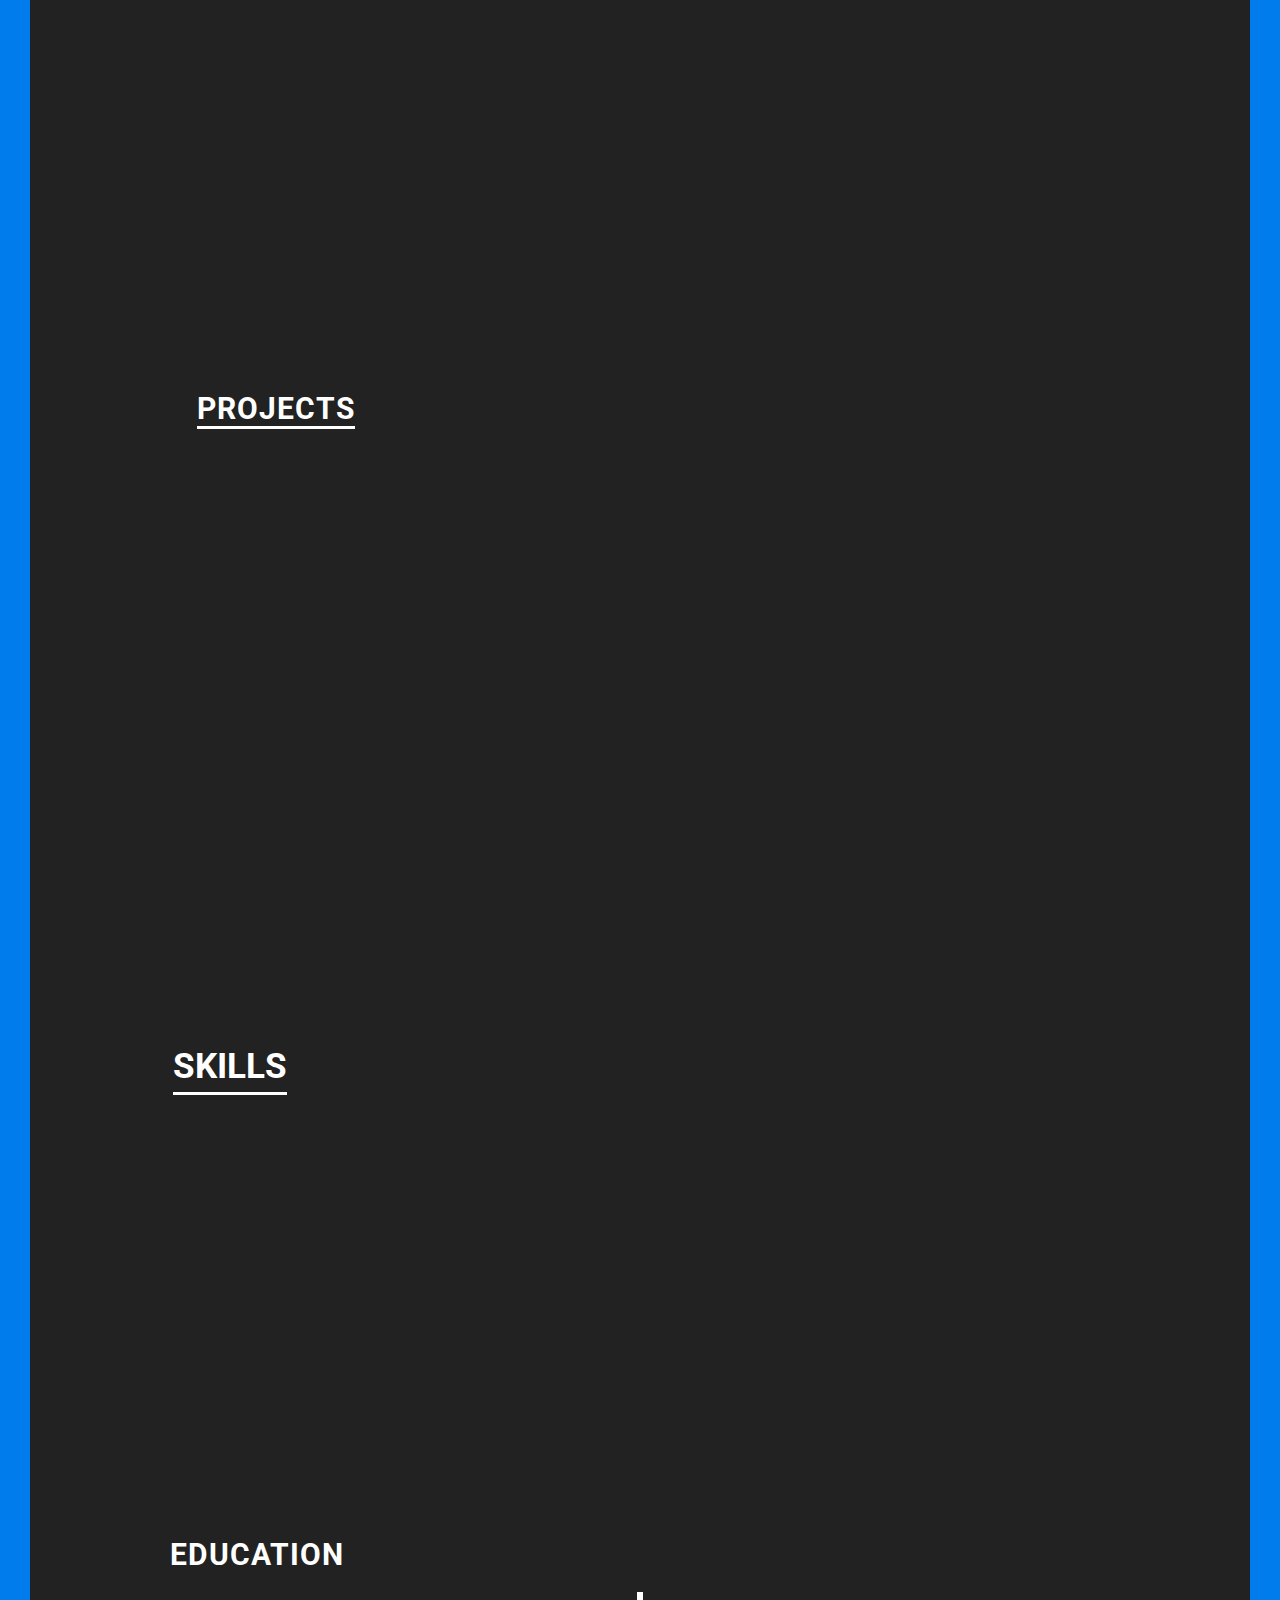
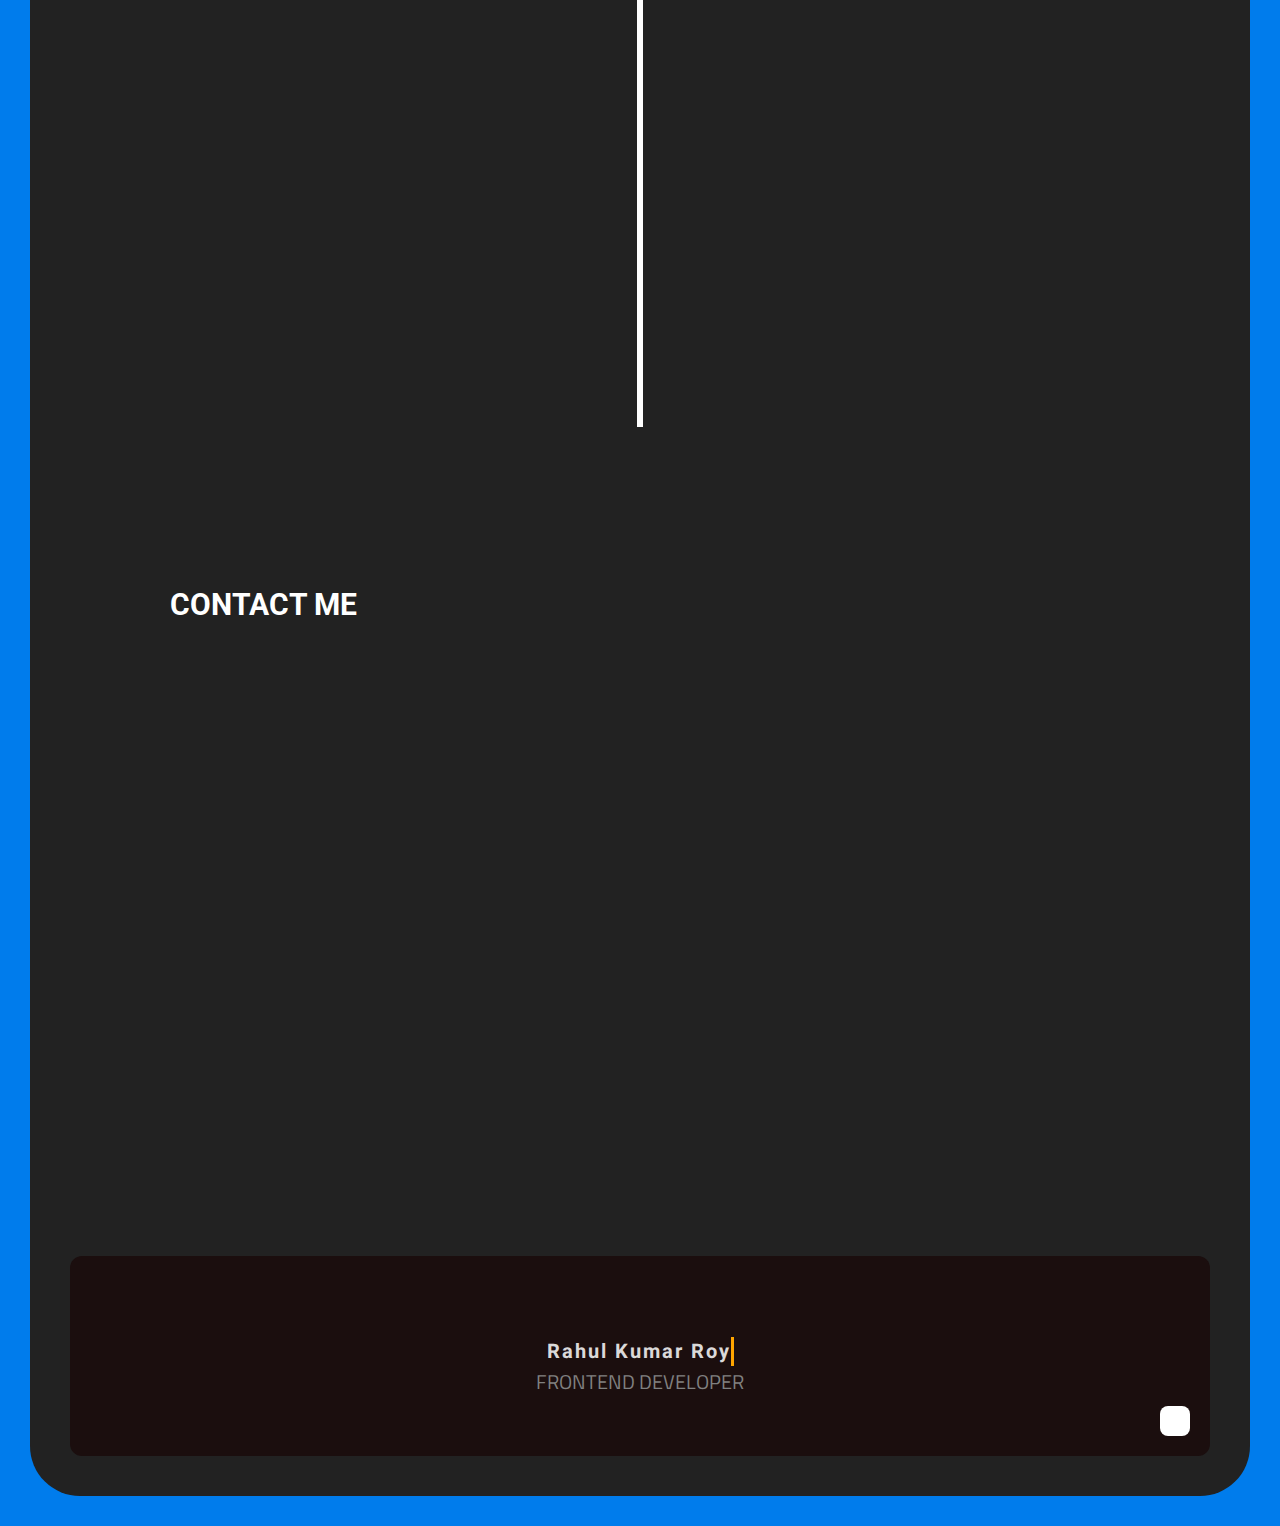
==== commit 53ba1c52: "added favicon and site titile as Rahul kumar roy" ====
--- a/index.html
+++ b/index.html
@@ -5,14 +5,16 @@
     <meta charset="UTF-8">
     <meta http-equiv="X-UA-Compatible" content="IE=edge">
     <meta name="viewport" content="width=device-width, initial-scale=1.0">
-    <title>Document</title>
+    <title>Rahul Kumar Roy</title>
     <link rel="stylesheet" href="style.css">
     <script src="https://cdnjs.cloudflare.com/ajax/libs/gsap/3.9.1/gsap.min.js"></script>
     <link rel="stylesheet" href="https://use.fontawesome.com/releases/v5.15.4/css/all.css"
         integrity="sha384-DyZ88mC6Up2uqS4h/KRgHuoeGwBcD4Ng9SiP4dIRy0EXTlnuz47vAwmeGwVChigm" crossorigin="anonymous">
     <link rel="stylesheet" href="media.css">
+    <link rel="shortcut icon" href="./images/favicon.png" type="image/x-icon">
     <!-- aos for animation -->
     <link rel="stylesheet" href="https://unpkg.com/aos@next/dist/aos.css" />
+    link
 
 </head>
 <!-- <i class="fas fa-arrow-up"></i> -->
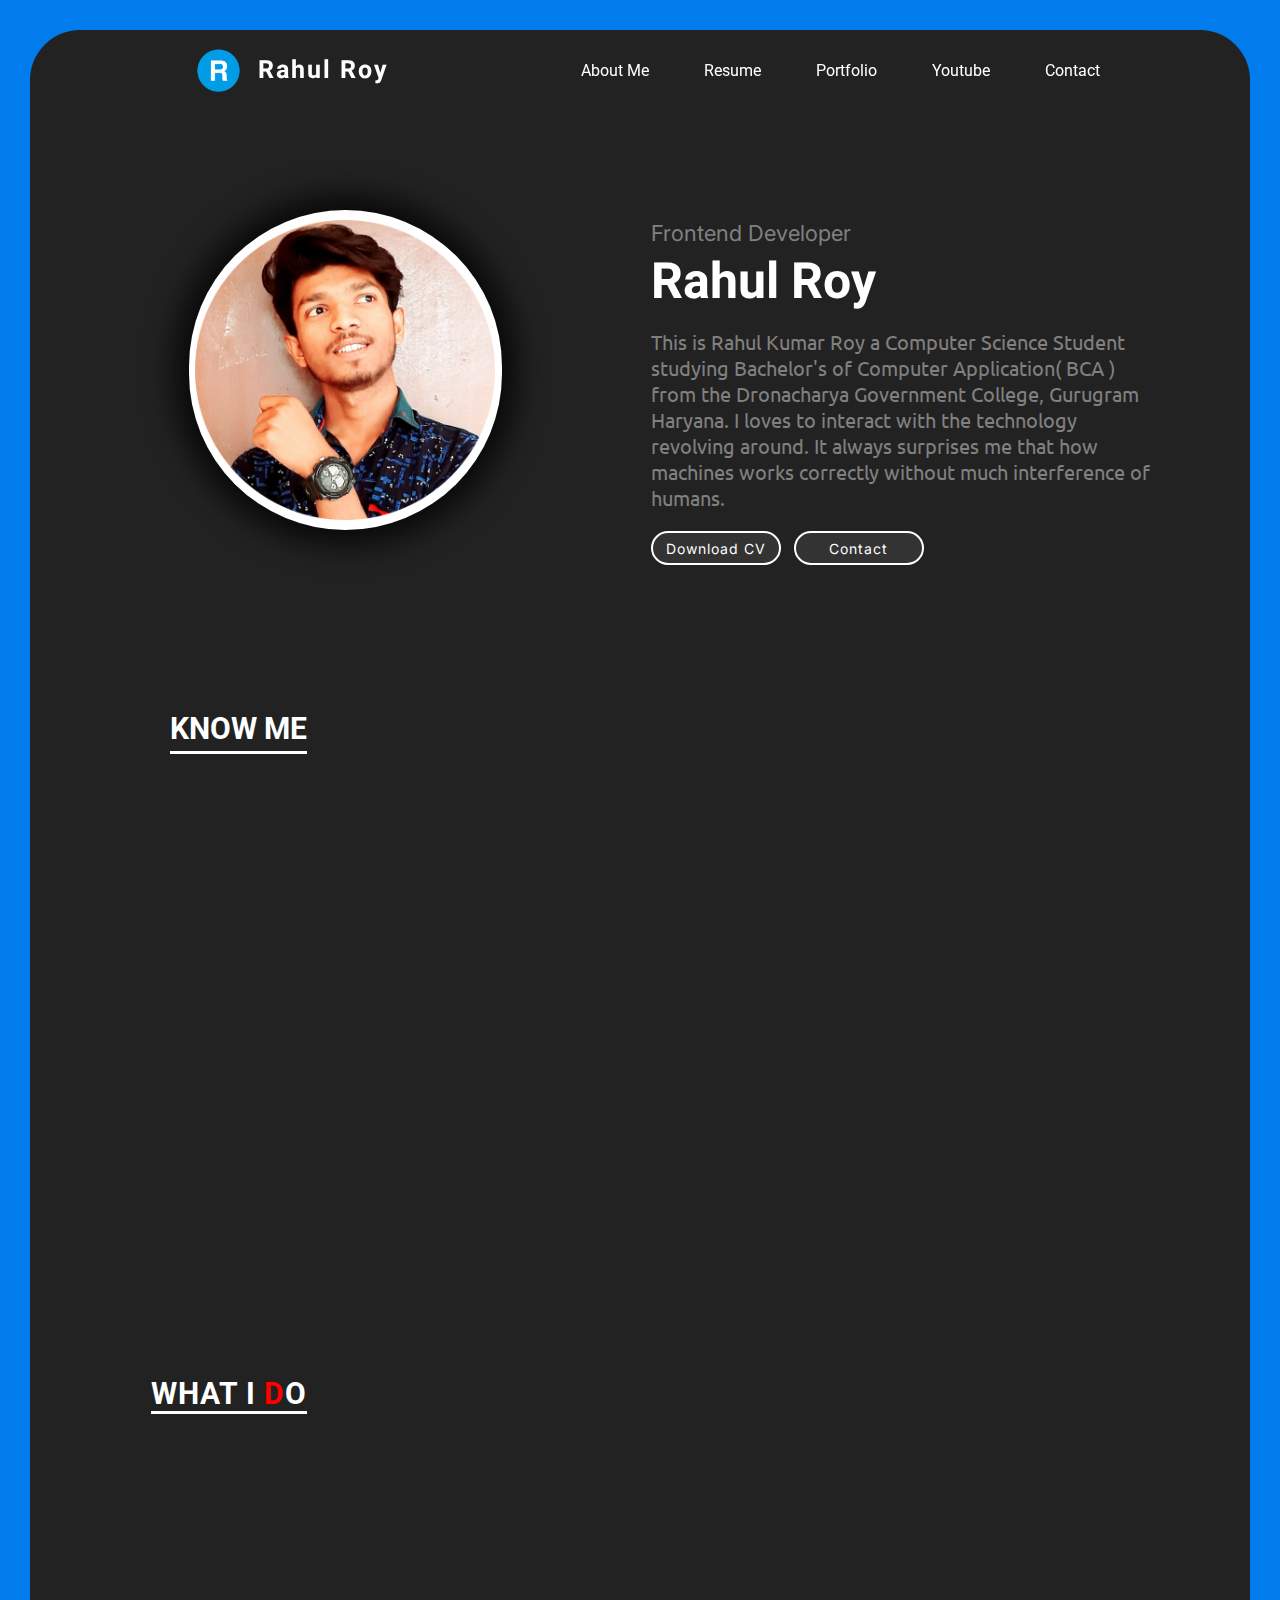
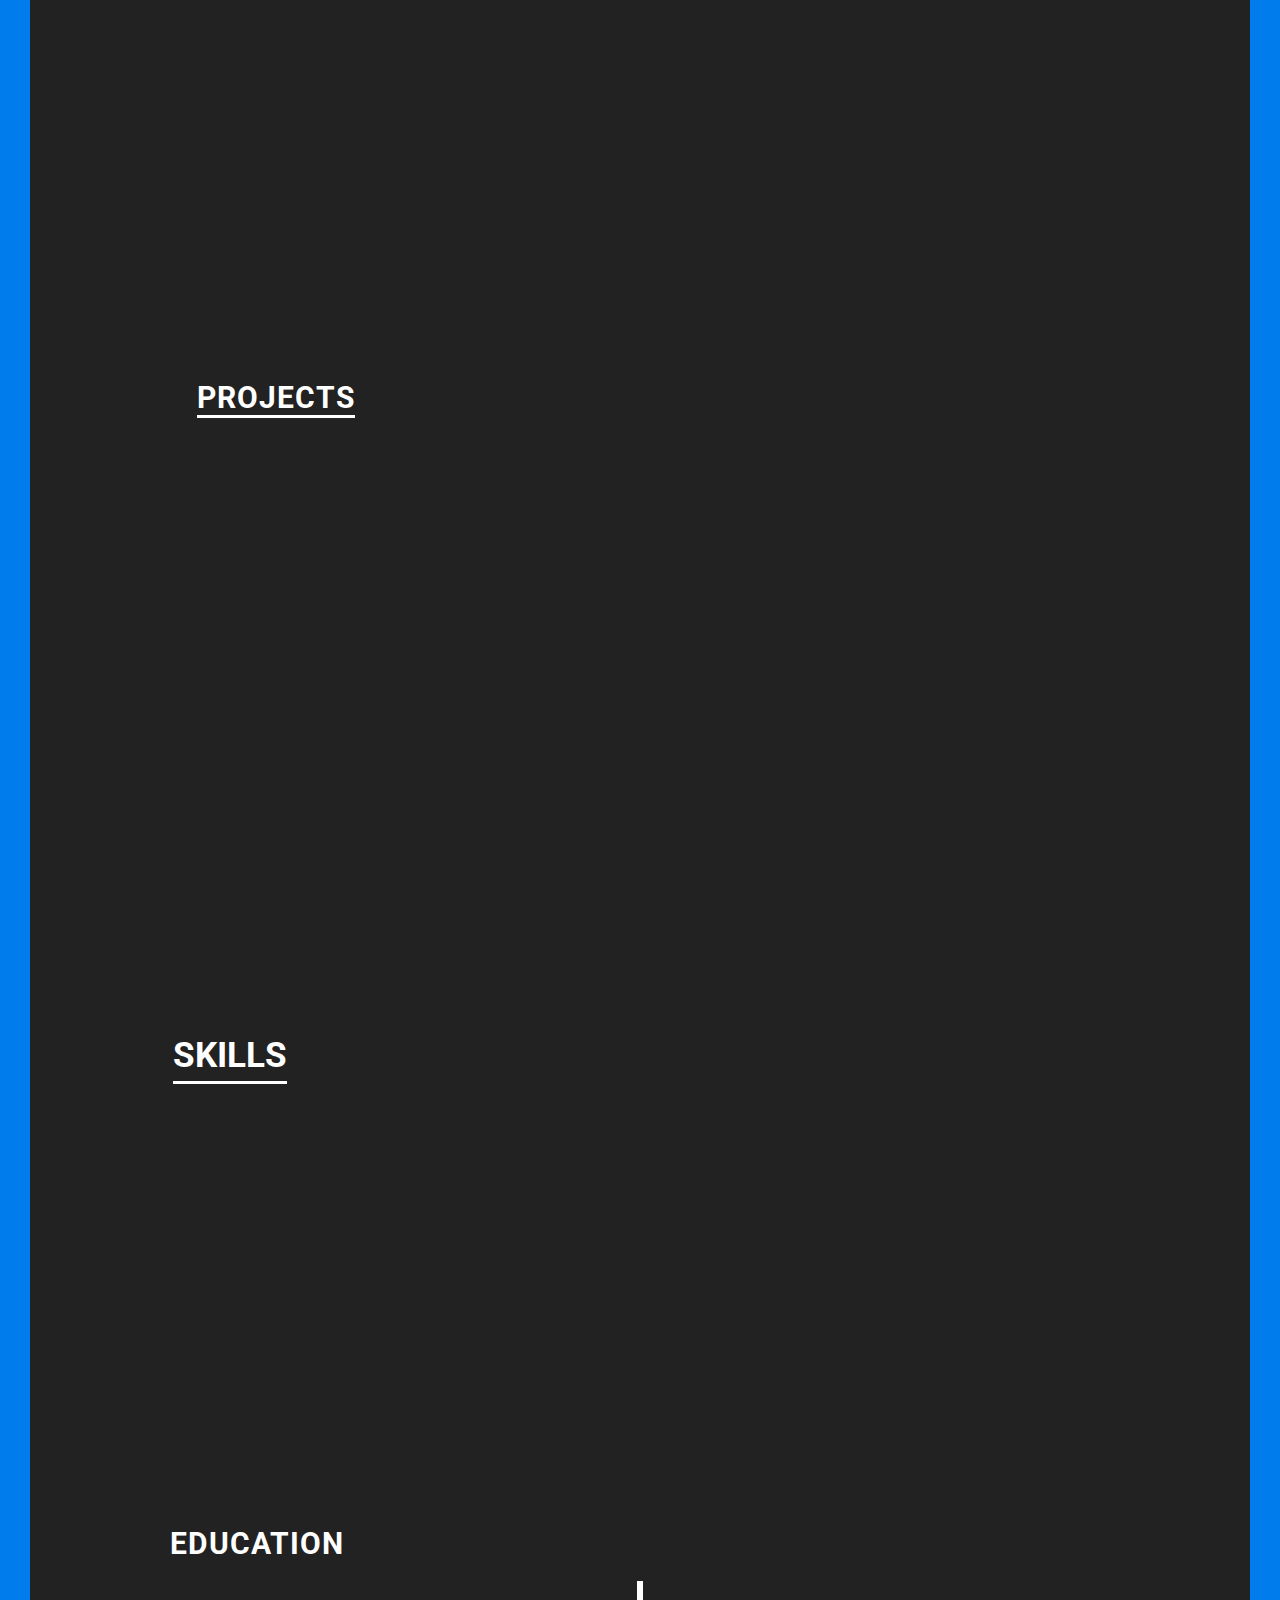
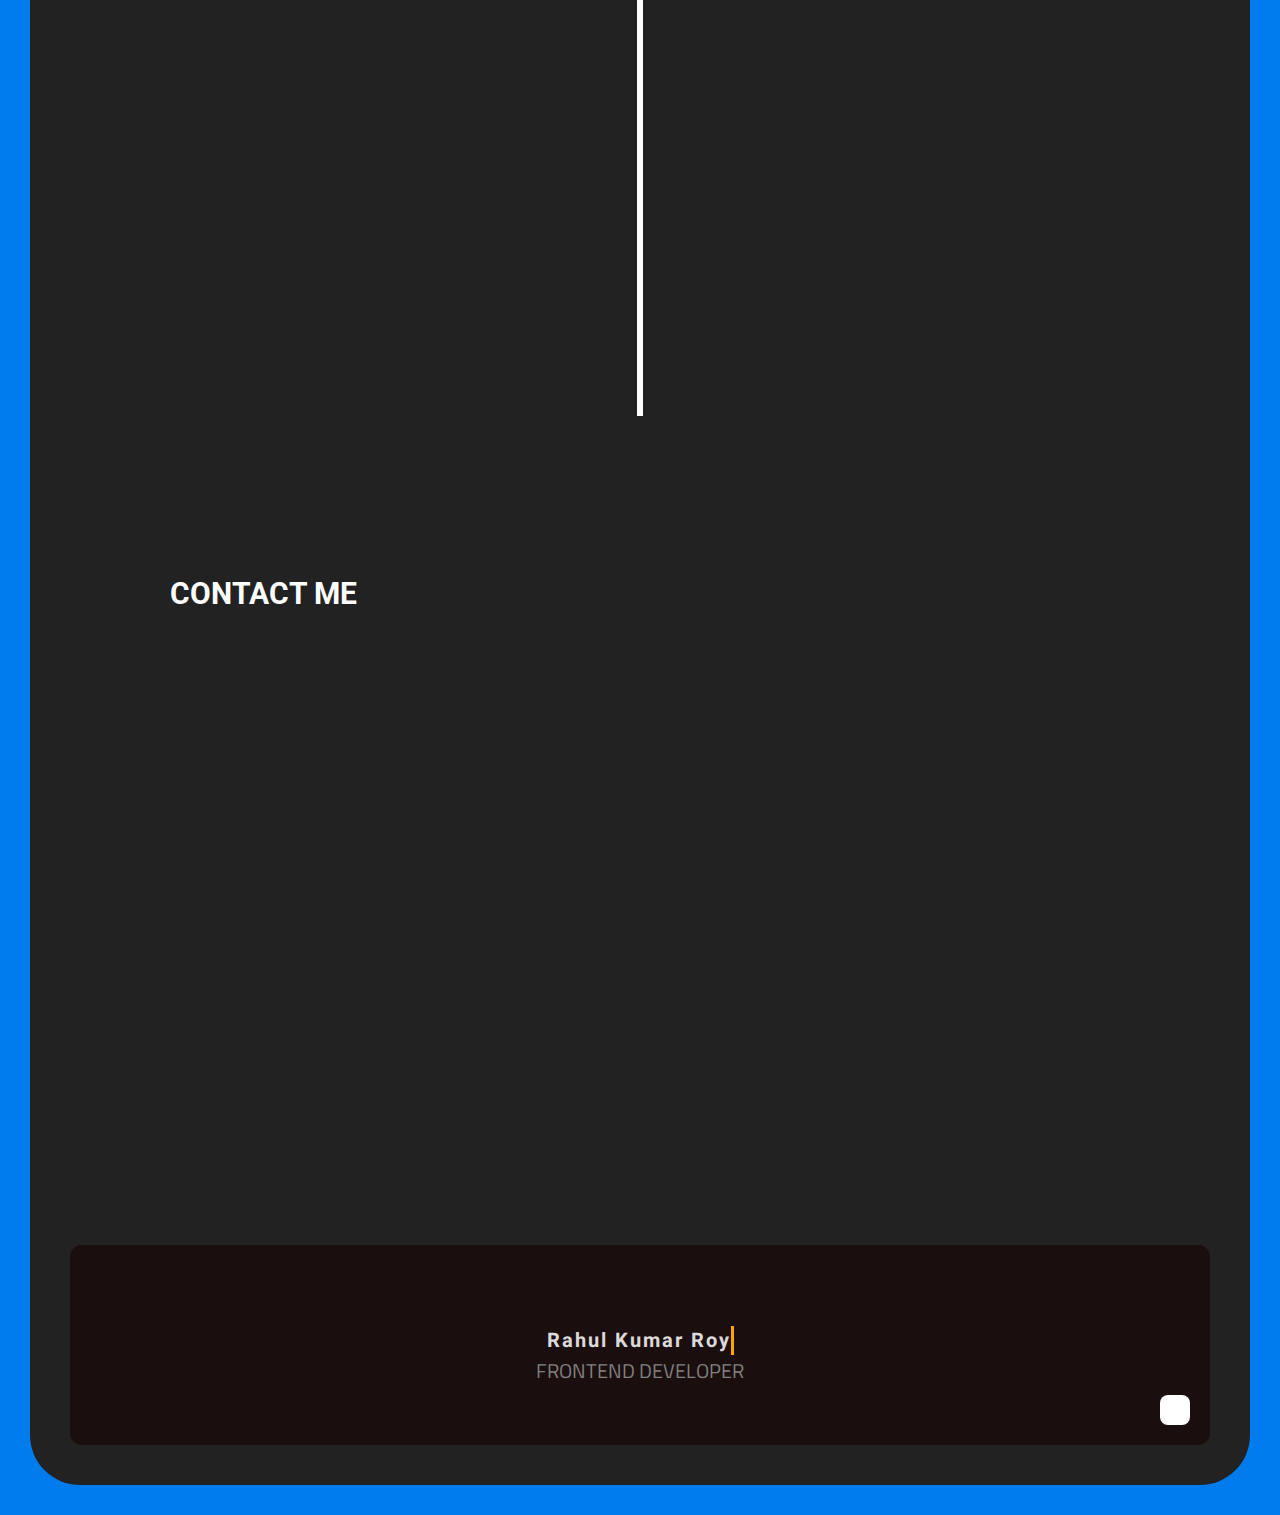
==== commit b81e08bc: "removed the extra word link from the site" ====
--- a/index.html
+++ b/index.html
@@ -14,7 +14,7 @@
     <link rel="shortcut icon" href="./images/favicon.png" type="image/x-icon">
     <!-- aos for animation -->
     <link rel="stylesheet" href="https://unpkg.com/aos@next/dist/aos.css" />
-    link
+    
 
 </head>
 <!-- <i class="fas fa-arrow-up"></i> -->
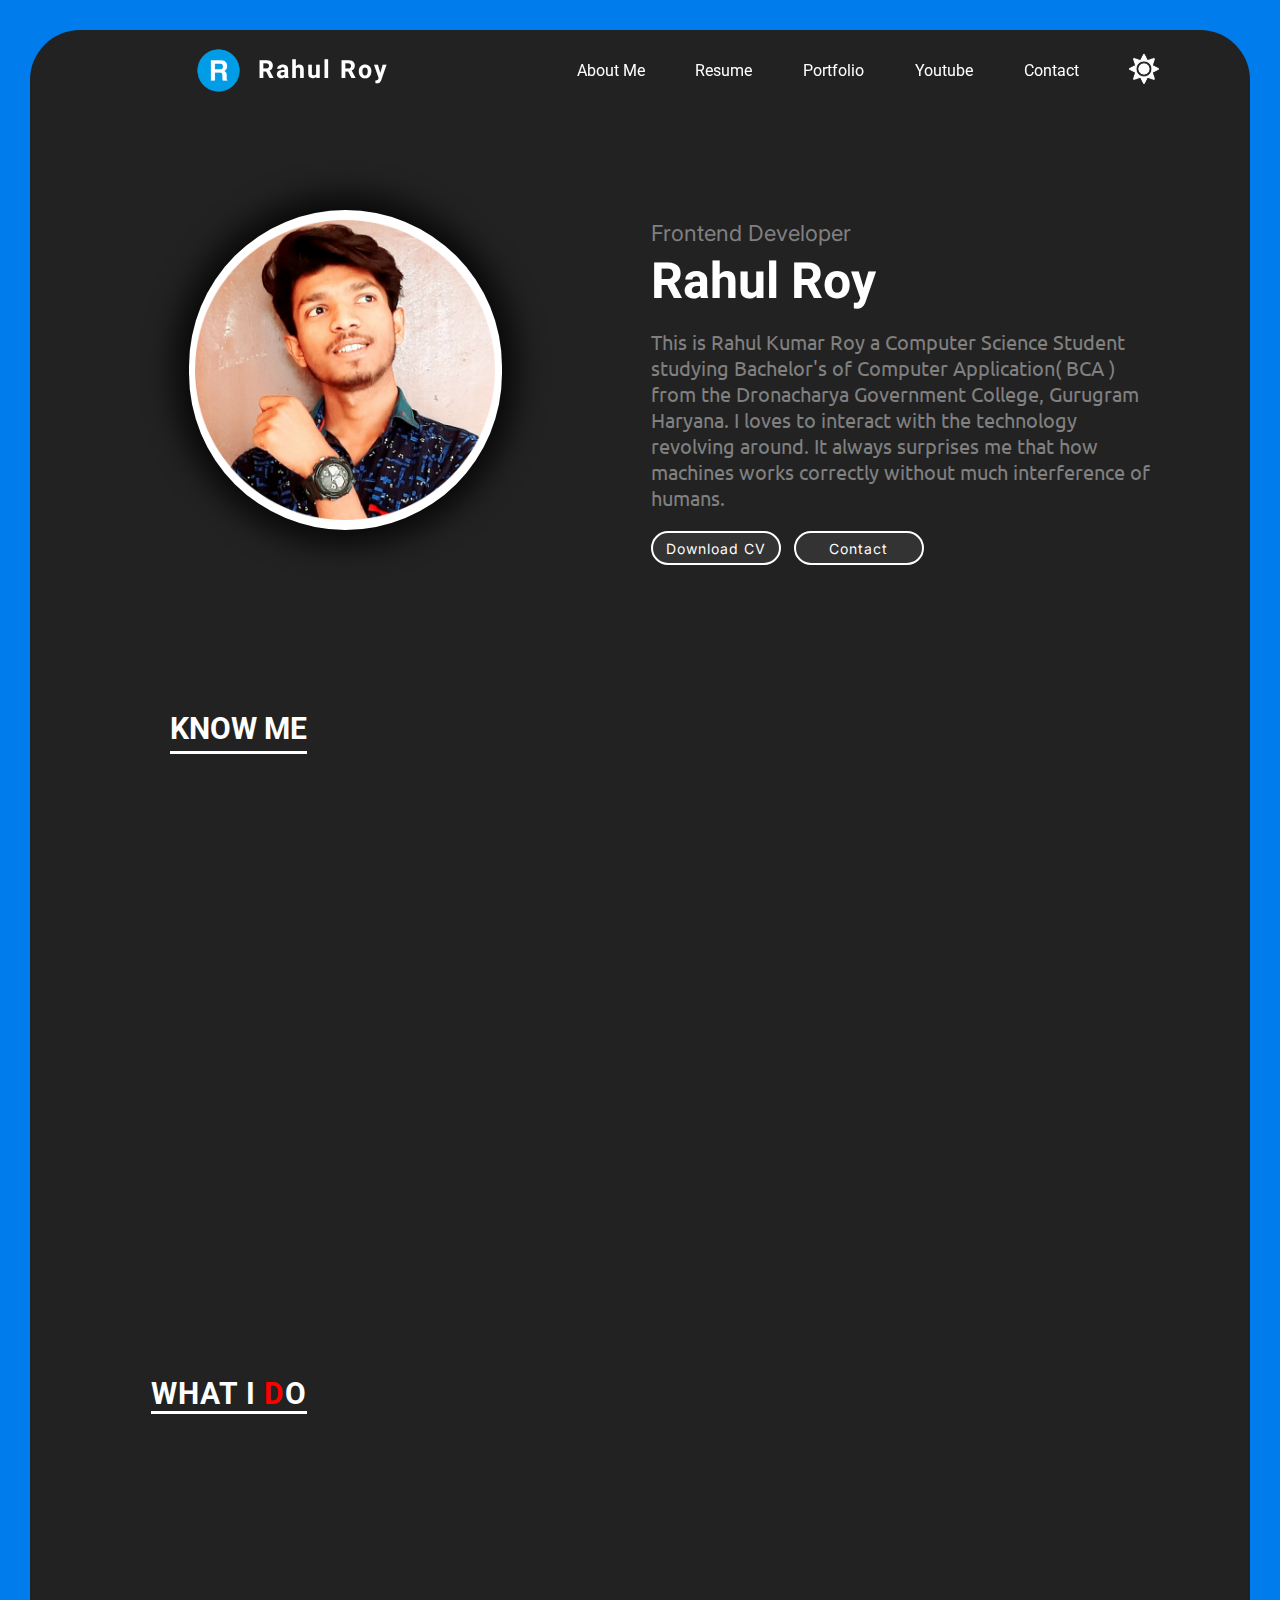
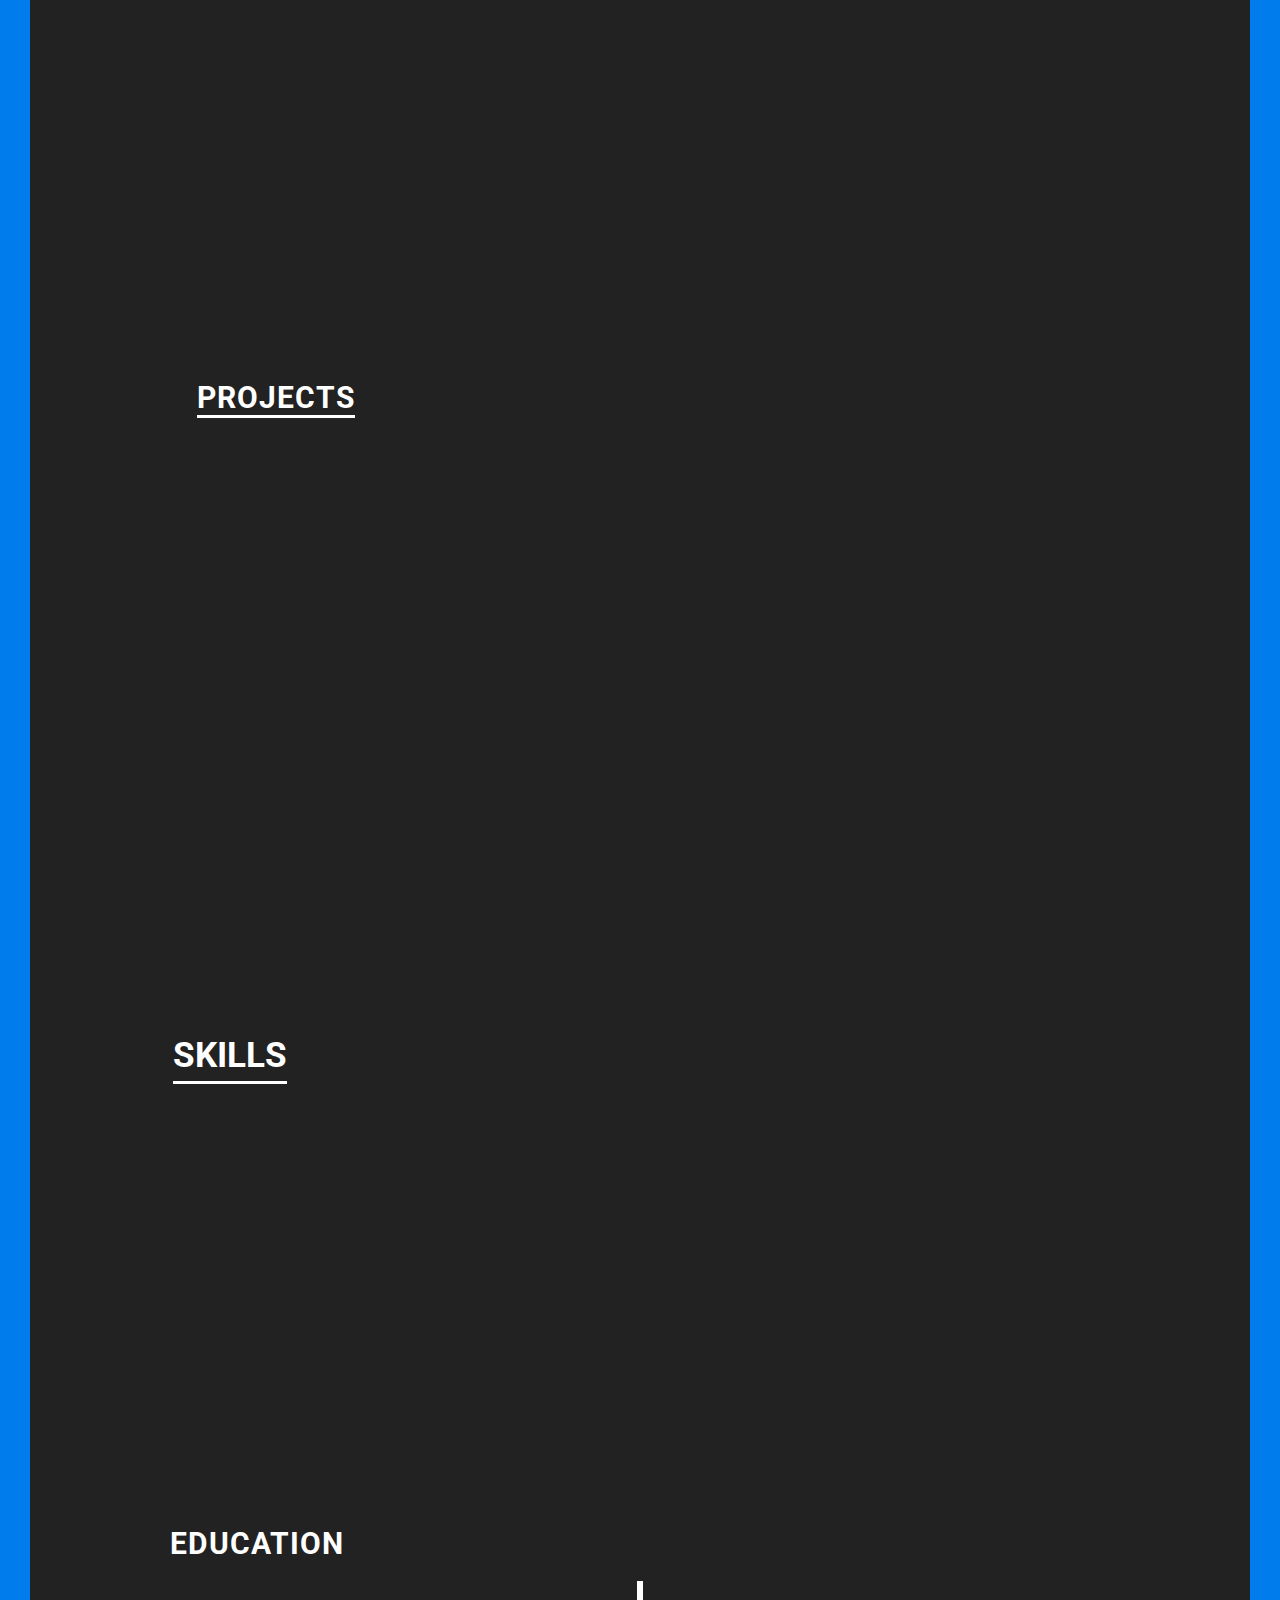
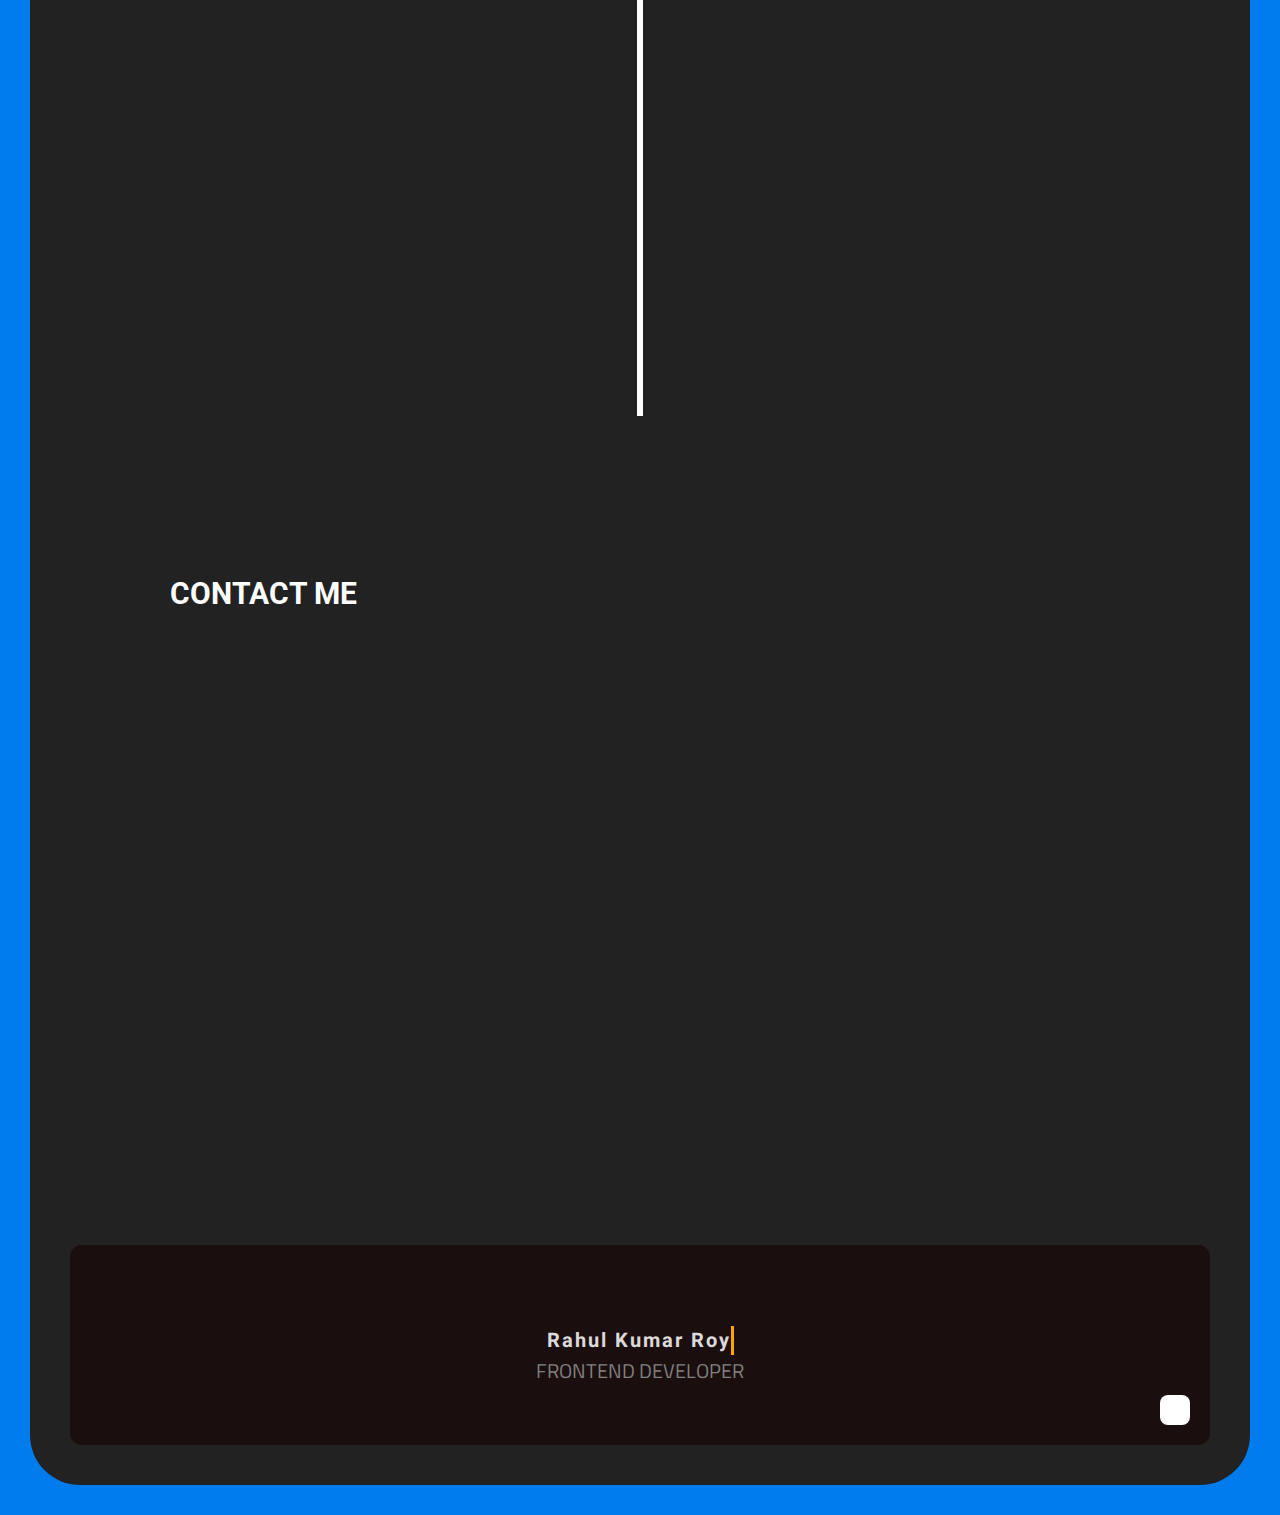
==== commit 691c6e34: "light theme added checkpoint for the previous commit becouse prevoius commit of this is good" ====
--- a/index.html
+++ b/index.html
@@ -11,6 +11,7 @@
     <link rel="stylesheet" href="https://use.fontawesome.com/releases/v5.15.4/css/all.css"
         integrity="sha384-DyZ88mC6Up2uqS4h/KRgHuoeGwBcD4Ng9SiP4dIRy0EXTlnuz47vAwmeGwVChigm" crossorigin="anonymous">
     <link rel="stylesheet" href="media.css">
+    <script src="power.js"></script>
     <link rel="shortcut icon" href="./images/favicon.png" type="image/x-icon">
     <!-- aos for animation -->
     <link rel="stylesheet" href="https://unpkg.com/aos@next/dist/aos.css" />
@@ -21,28 +22,28 @@
 
 <body>
     <div class="wrapper">
-        <div class="second-wrapper">
+        <div class="second-wrapper change-bg" id="second-main-cont" >
             <header>
                 <span id="for-moving-top"></span>
                 <input type="checkbox" name="" id="check">
-                <label id="check-btn" for="check"><i class="fas fa-bars"></i></label>
+                <label id="check-btn" for="check"><i class="black-color fas fa-bars"></i></label>
 
                 <div class="logo-section">
                     <div class="logo">
                         <img src="./images/letter_R.png" alt="">
                     </div>
-                    <h2>Rahul Roy</h2>
+                    <h2 class="admin-name">Rahul Roy</h2>
                 </div>
                 <div class="navigation">
                     <nav>
                         <ul>
-                            <li><a  href="#my-info">About Me</a></li>
-                            <li><a target="_blank" href="resume.html">Resume</a></li>
-                            <li><a target="_blank" href="https://mrahulroy.github.io/mRahulRoy/">Portfolio</a></li>
-                            <li><a target="_blank" href="https://www.youtube.com/c/protechrahul">Youtube</a></li>
-                            <li><a  href="#reach-me">Contact</a></li>
-                            <li class="sun"><i class="far fa-sun" ></i></i></li>
-                            <li class="moon" style="display: none;"><i class="fas fa-moon"></i></li>
+                            <li><a class="link" href="#my-info">About Me</a></li>
+                            <li><a class="link" target="_blank" href="resume.html">Resume</a></li>
+                            <li><a class="link" target="_blank" href="https://mrahulroy.github.io/mRahulRoy/">Portfolio</a></li>
+                            <li><a class="link" target="_blank" href="https://www.youtube.com/c/protechrahul">Youtube</a></li>
+                            <li><a  class="link" href="#reach-me">Contact</a></li>
+                            <li  id="sun" onclick="myFunction()"><img id="icon" src="./images/sun.png" alt=""></li>
+            
 
 
                         </ul>
@@ -58,7 +59,7 @@
                 </div>
                 <div class="right-box">
                     <p class="experty">Frontend Developer</p>
-                    <h2 class="name">Rahul Roy</h2>
+                    <h2 class="name admin-name">Rahul Roy</h2>
                     <div class="content">
                         <p>This is Rahul Kumar Roy a Computer Science Student studying Bachelor's of Computer
                             Application( BCA ) from the Dronacharya Government College, Gurugram Haryana. I loves to
@@ -75,11 +76,11 @@
             <!-- Know me section -->
             <div id="my-info" class="know-me-cont" ">
                 <div class=" know-text">
-                <h2><span>KNOW ME</span></h2>
+                <h2><span class="black-color">KNOW ME</span></h2>
             </div>
             <div class="know-text-content-div">
                 <div class="know-content" data-aos="fade-right">
-                    <p>This is <strong style="color: yellow;">Rahul Kumar Roy </strong>a Computer Science Student
+                    <p class="black-color">This is <strong style="color: yellow;">Rahul Kumar Roy </strong>a Computer Science Student
                         studying Bachelor's of Computer
                         Application ( BCA ) from the Dronacharya Government College , Gurugram Haryana . I loves to
                         interact with the technology revolving around . It always surprises me that how machines
@@ -109,7 +110,7 @@
         <!-- What i do section -->
         <div class="my-work-section">
             <div class="what-i-do-text-cont">
-                <h2><span>WHAT I <span style="color: red;">D</span>O</span></h2>
+                <h2 class="black-color"><span>WHAT I <span style="color: red;">D</span>O</span></h2>
             </div>
             <div class="work-holder">
 
@@ -119,7 +120,7 @@
                         <h2>Competitive Coding</h2>
                     </div>
                     <div class="coding-bio">
-                        <p>I have done Competitive coding on the very popular website like HackerRank. This is
+                        <p class="black-color">I have done Competitive coding on the very popular website like HackerRank. This is
                             something that boosts our confidence by each questions. I am not doing it on the regular
                             bases</p><br>
                         <p class="stars"><span>HackerRank : <i class="fas fa-star"></i><i class="fas fa-star"></i><i
@@ -132,8 +133,8 @@
                         <span><i class="fab fa-html5"></i></span>
                         <h2>Web Development</h2>
                     </div>
-                    <div class="coding-bio">
-                        <p>I am a newbie in Frontend Devlopment but am a passionate learner. It always inspires me
+                    <div class="coding-bio ">
+                        <p class="black-color">I am a newbie in Frontend Devlopment but am a passionate learner. It always inspires me
                             to do or make such cool projects like this Portfolio website. I have done a few small
                             projects on Web Development Using Html Css and the very popular JavaScript. I hope you
                             like this website.</p>
@@ -146,11 +147,11 @@
                         <h2>Data Structures & Algorithm</h2>
                     </div>
                     <div class="coding-bio">
-                        <p>Here comes my intereste Solving Problems. I am much interested in solving real life
+                        <p class="black-color">Here comes my intereste Solving Problems. I am much interested in solving real life
                             related questions. I am solving good Data Structures Questions using the very popular
                             web Platform LeetCode . I have already solved 100+ Problems On LeetCode and looking
                             forward to do alot more.</p>
-                        <p class="stars"><span>LeetCode : <i class="fas fa-star"></i><i class="fas fa-star"></i>
+                        <p class="black-color stars"><span>LeetCode : <i class="fas fa-star"></i><i class="fas fa-star"></i>
                                 &nbsp;</span></p>
                     </div>
                 </div>
@@ -160,13 +161,13 @@
                         <h2>Youtuber</h2>
                     </div>
                     <div class="coding-bio">
-                        <p>I am much interested in Teaching and Learning new things revolving around and apply my
+                        <p class="black-color">I am much interested in Teaching and Learning new things revolving around and apply my
                             knowledge to build something that can help others. I loves to share whatever knowledge i
                             have, it always makes me Happy. In order to do that I started YouTube Channel Knows as
                             Rahul Roy where I Uploads Programming Videos In easy Hindi language so that Any students
                             who is not able to understand or week in English can easily Learn from there.</p>
 
-                        <p class="yt">Youtube Channel :<a target="_blank" href="https://www.youtube.com/c/protechrahul">
+                        <p class="black-color" class="yt">Youtube Channel :<a target="_blank" href="https://www.youtube.com/c/protechrahul">
                                 Rahul
                                 Roy</a></p>
                     </div>
@@ -179,7 +180,7 @@
 
         <!-- projects section -->
         <div class="projects-cont">
-            <h2 class="project-text"><i class="fas fa-star"></i><span>PROJECTS</span></h2>
+            <h2 class="project-text black-color"><i class="fas fa-star"></i><span>PROJECTS</span></h2>
             <div class="projects">
                 <!-- project 1 -->
                 <div class="project1" data-aos="fade-right">
@@ -232,15 +233,15 @@
 
         <!-- start of skills -->
         <div class="skills-wrapper">
-            <h2 class="skill-text"><i class="fas fa-skull-crossbones"></i><span> SKILLS</span></h2>
+            <h2 class="skill-text black-color"><i class="fas fa-skull-crossbones"></i><span> SKILLS</span></h2>
 
             <div class="skill-cont1" data-aos="fade-right">
-                <div class="html sk">
-                    <h2>HTML</h2> &nbsp;
+                <div class="html sk ">
+                    <h2 class="black-color">HTML</h2> &nbsp;
                     <span class="back-box"><span class="bar1"></span></span>
                 </div>
                 <div class="css sk">
-                    <h2>Css</h2> &nbsp;
+                    <h2 class="black-color">Css</h2> &nbsp;
                     <span class="back-box"><span class="bar2"></span></span>
                 </div>
             </div>
@@ -248,11 +249,11 @@
 
             <div class="skill-cont2" data-aos="fade-left">
                 <div class="javascript sk">
-                    <h2>JavaScript</h2> &nbsp;
+                    <h2 class="black-color">JavaScript</h2> &nbsp;
                     <span class="back-box"><span class="bar3"></span></span>
                 </div>
                 <div class="cpp sk">
-                    <h2>CPP</h2> &nbsp;
+                    <h2 class="black-color">CPP</h2> &nbsp;
                     <span class="back-box"><span class="bar4"></span></span>
                 </div>
             </div>
@@ -261,11 +262,11 @@
 
             <div class="skill-cont3" data-aos="fade-right">
                 <div class="c sk">
-                    <h2>C</h2> &nbsp;
+                    <h2 class="black-color">C</h2> &nbsp;
                     <span class="back-box"><span class="bar5"></span></span>
                 </div>
                 <div class="git sk">
-                    <h2>Git</h2> &nbsp;
+                    <h2 class="black-color">Git</h2> &nbsp;
                     <span class="back-box"><span class="bar6"></span></span>
                 </div>
             </div>
@@ -278,8 +279,8 @@
 
         <!-- start of education timline -->
         <div class="edu-cont">
-            <h2 class="education"><i class="fas fa-user-graduate"></i> EDUCATION</h2>
-            <div class="timeline">
+            <h2 class="education black-color"><i class="fas fa-user-graduate"></i> EDUCATION</h2>
+            <div class="timeline ">
 
                 <div class="container left" data-aos="fade-right">
                     <div class="main-content">
@@ -309,31 +310,31 @@
 
         <!-- contact secion -->
         <div class="contact-area" id="reach-me">
-            <h2 class="contact-me"><i class="fas fa-id-badge"></i>CONTACT ME</h2>
+            <h2 class="contact-me black-color"><i class="fas fa-id-badge"></i>CONTACT ME</h2>
             <div class="left-cont">
                 <div class="left-social" data-aos="fade-right">
 
                     <div class="email">
                         <i class="fas fa-envelope"></i>
                         <div class="email-content com">
-                            <h2>Email</h2>
-                            <p>rahulroy177602@</p>
+                            <h2 class="black-color">Email</h2>
+                            <p class="black-color">rahulroy177602@</p>
                         </div>
                     </div>
 
                     <div class="twitter">
                         <i class="fab fa-twitter"></i>
                         <div class="twitter-content com">
-                            <h2>Twitter</h2>
-                            <p>@rahulroy177602</p>
+                            <h2 class="black-color">Twitter</h2>
+                            <p class="black-color">@rahulroy177602</p>
                         </div>
                     </div>
 
                     <div class="location">
                         <i class="fas fa-map-signs"></i>
                         <div class="location-content com">
-                            <h2>Location</h2>
-                            <p>Haryana, India</p>
+                            <h2 class="black-color">Location</h2>
+                            <p class="black-color">Haryana, India</p>
                         </div>
                     </div>
 
--- a/style.css
+++ b/style.css
@@ -11,10 +11,12 @@
     box-sizing: border-box;
     text-decoration: none;
 }
-
 html {
     font-size: 10px;
     scroll-behavior: smooth;
+}
+body{
+    transition: .5s ease-in-out;
 }
 
 .wrapper {
@@ -118,17 +120,21 @@
     text-decoration: none;
     color: white;
     font-size: 1.6rem;
-
     font-family: 'Roboto', sans-serif;
 }
-
-.navigation nav ul .sun,
-.navigation nav ul .moon {
-    font-size: 3rem;
-    -webkit-font-smoothing: antialiased;
+.navigation nav ul li a:hover{
     color: yellow;
 }
 
+.navigation nav ul li img{
+    width: 30px;
+    cursor: pointer;
+    color: red;
+}
+
+.navigation nav ul li img:hover{
+    color: red;
+}
 .navigation nav ul li {
     list-style: none;
 }
@@ -908,7 +914,7 @@
     border-right: .15em solid orange; /* The typwriter cursor */
     white-space: nowrap;
     animation: 
-    typing 3.5s steps(40, end),
+    typing 4.5s steps(40, end) infinite,
     blink-caret .75s step-end infinite;
 }
 @keyframes typing {
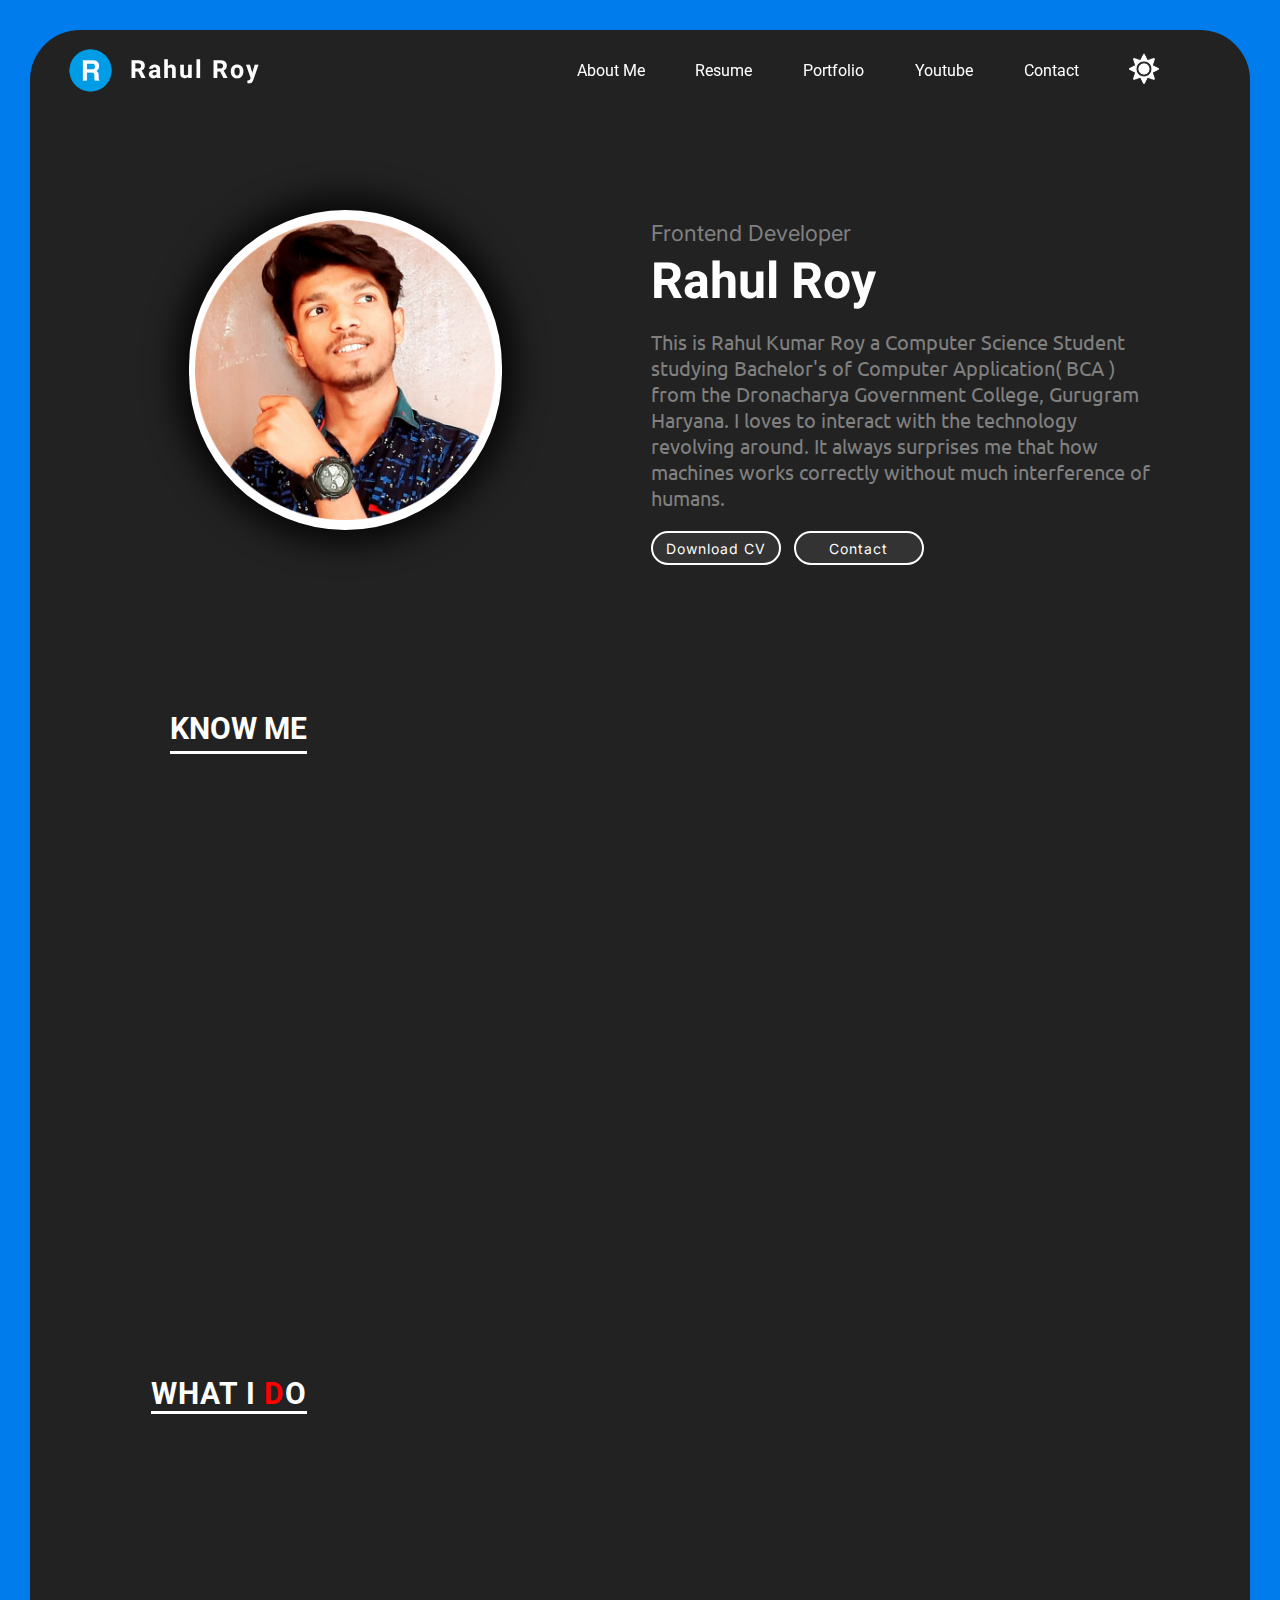
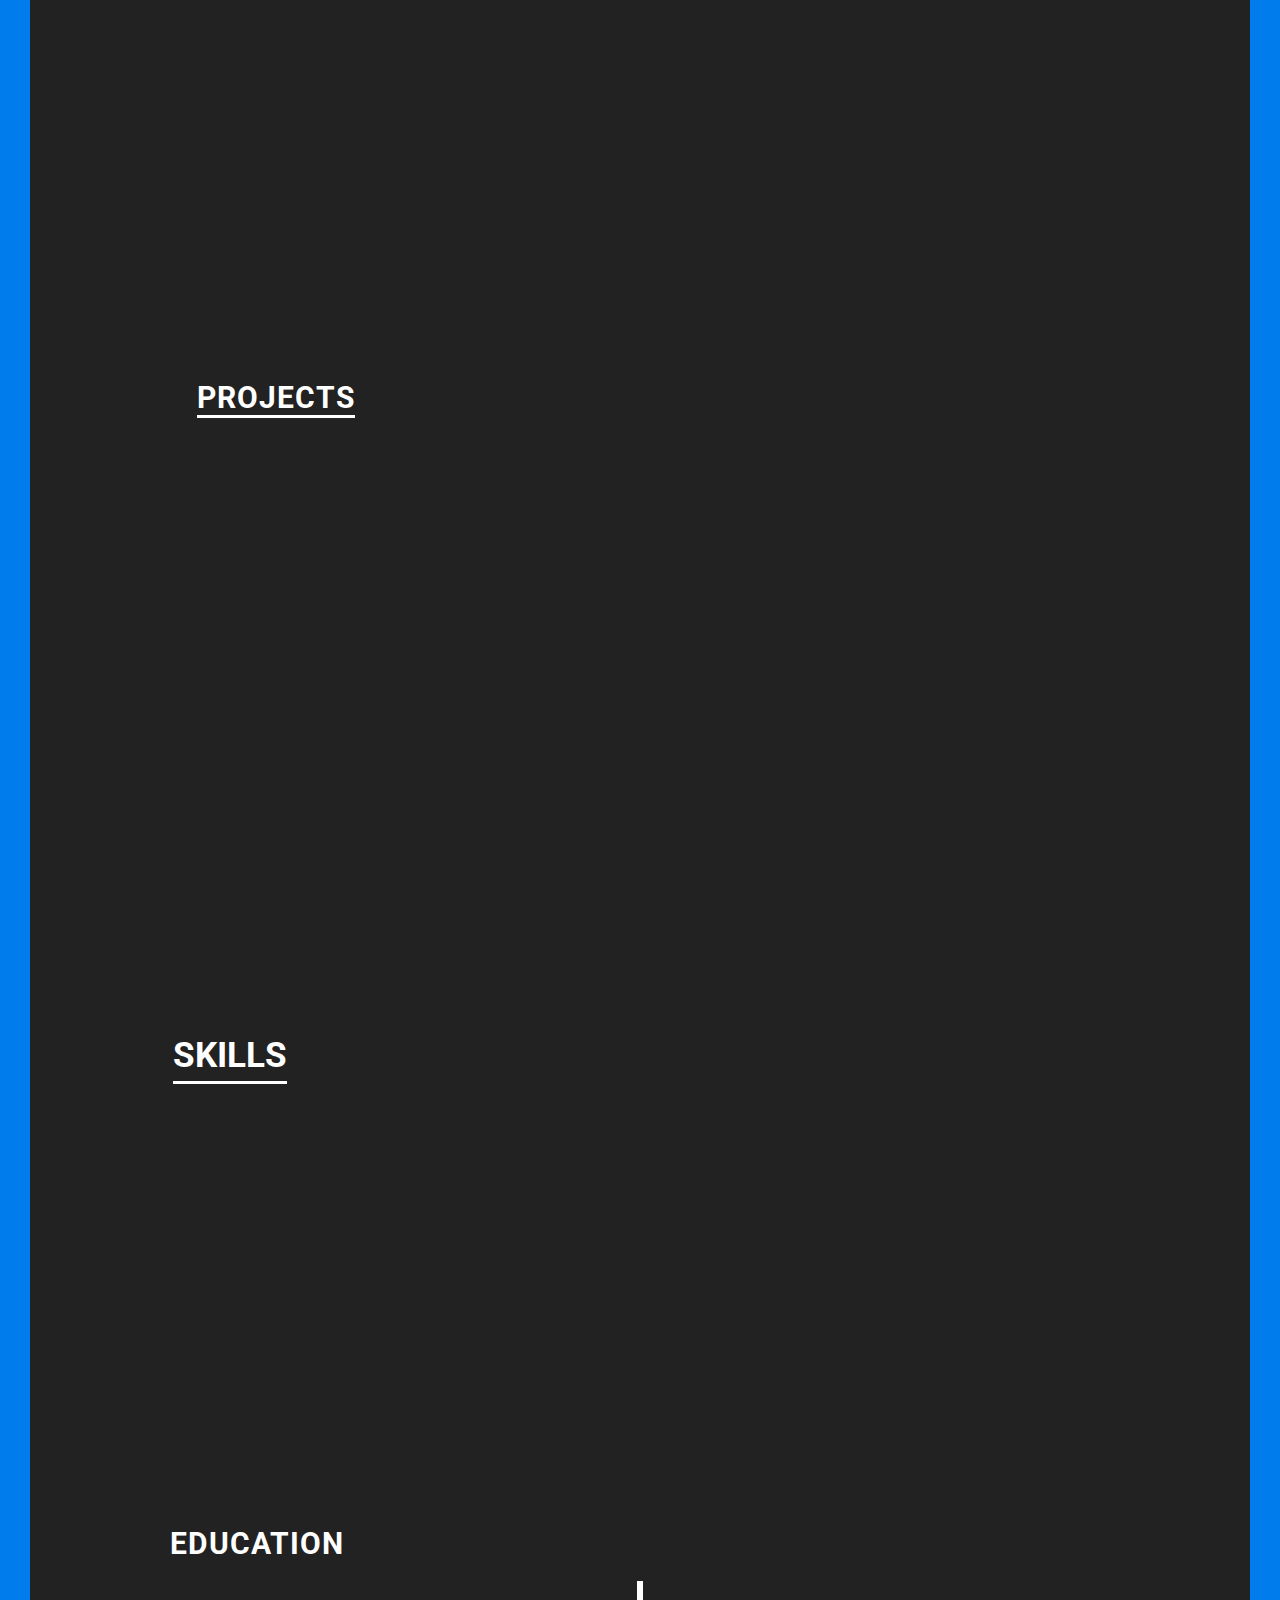
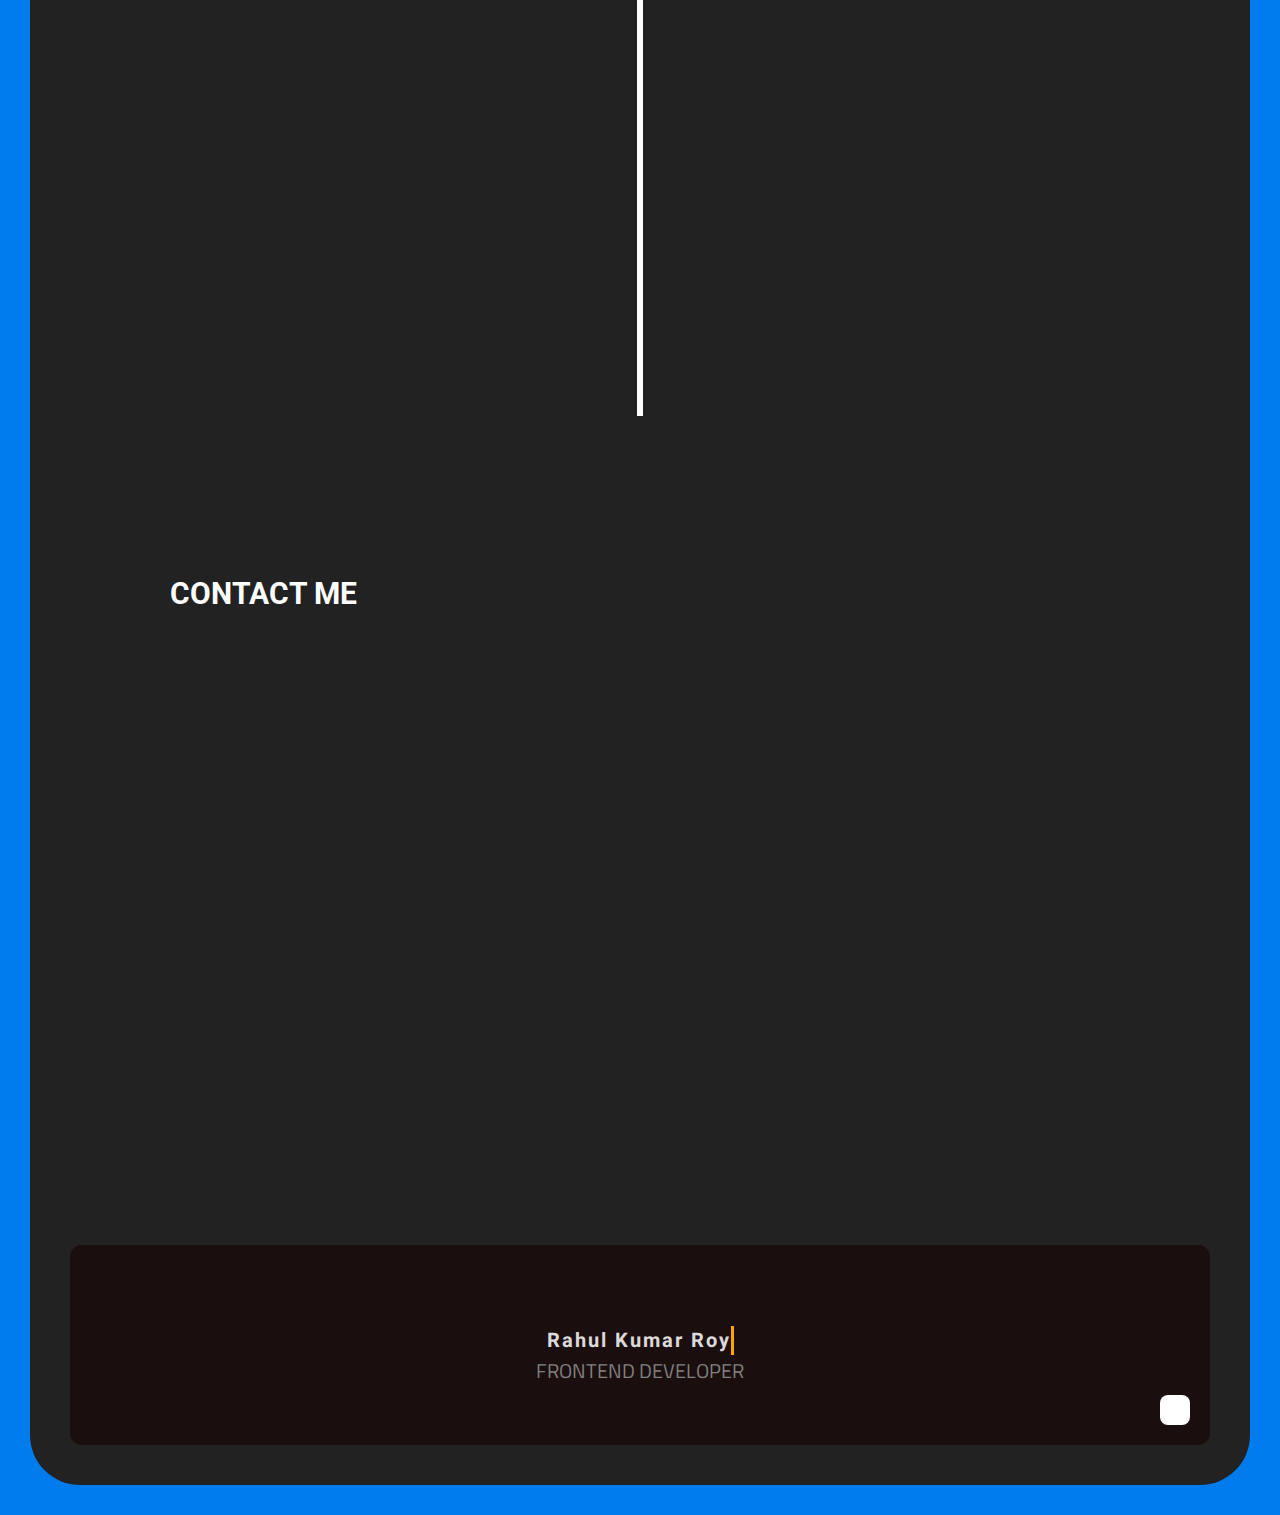
==== commit 874ed047: "fixed somw white text to black checkpoint 2" ====
--- a/index.html
+++ b/index.html
@@ -15,16 +15,16 @@
     <link rel="shortcut icon" href="./images/favicon.png" type="image/x-icon">
     <!-- aos for animation -->
     <link rel="stylesheet" href="https://unpkg.com/aos@next/dist/aos.css" />
-    
+
 
 </head>
 <!-- <i class="fas fa-arrow-up"></i> -->
 
 <body>
-    <div class="wrapper">
-        <div class="second-wrapper change-bg" id="second-main-cont" >
+    <div class="wrapper" id="for-moving-top">
+        <div class="second-wrapper change-bg" id="second-main-cont">
             <header>
-                <span id="for-moving-top"></span>
+                
                 <input type="checkbox" name="" id="check">
                 <label id="check-btn" for="check"><i class="black-color fas fa-bars"></i></label>
 
@@ -39,11 +39,13 @@
                         <ul>
                             <li><a class="link" href="#my-info">About Me</a></li>
                             <li><a class="link" target="_blank" href="resume.html">Resume</a></li>
-                            <li><a class="link" target="_blank" href="https://mrahulroy.github.io/mRahulRoy/">Portfolio</a></li>
-                            <li><a class="link" target="_blank" href="https://www.youtube.com/c/protechrahul">Youtube</a></li>
-                            <li><a  class="link" href="#reach-me">Contact</a></li>
-                            <li  id="sun" onclick="myFunction()"><img id="icon" src="./images/sun.png" alt=""></li>
-            
+                            <li><a class="link" target="_blank"
+                                    href="https://mrahulroy.github.io/mRahulRoy/">Portfolio</a></li>
+                            <li><a class="link" target="_blank"
+                                    href="https://www.youtube.com/c/protechrahul">Youtube</a></li>
+                            <li><a class="link" href="#reach-me">Contact</a></li>
+                            <li id="sun" onclick="myFunction()"><img id="icon" src="./images/sun.png" alt=""></li>
+
 
 
                         </ul>
@@ -68,7 +70,7 @@
                     </div>
                     <div class="buttons">
                         <button id="cv-btn">Download CV</button>
-                        <button ><a  href="#reach-me">Contact</a></button>
+                        <button><a href="#reach-me">Contact</a></button>
                     </div>
                 </div>
             </div>
@@ -80,7 +82,8 @@
             </div>
             <div class="know-text-content-div">
                 <div class="know-content" data-aos="fade-right">
-                    <p class="black-color">This is <strong style="color: yellow;">Rahul Kumar Roy </strong>a Computer Science Student
+                    <p class="black-color">This is <strong class="admin-name" style="color: yellow;">Rahul Kumar Roy </strong>a Computer
+                        Science Student
                         studying Bachelor's of Computer
                         Application ( BCA ) from the Dronacharya Government College , Gurugram Haryana . I loves to
                         interact with the technology revolving around . It always surprises me that how machines
@@ -120,11 +123,13 @@
                         <h2>Competitive Coding</h2>
                     </div>
                     <div class="coding-bio">
-                        <p class="black-color">I have done Competitive coding on the very popular website like HackerRank. This is
+                        <p class="black-color">I have done Competitive coding on the very popular website like
+                            HackerRank. This is
                             something that boosts our confidence by each questions. I am not doing it on the regular
                             bases</p><br>
-                        <p class="stars"><span>HackerRank : <i class="fas fa-star"></i><i class="fas fa-star"></i><i
-                                    class="fas fa-star"></i><i class="fas fa-star"></i></span></p>
+                        <p class="stars "><span class="black-color">HackerRank : <i class="fas fa-star"></i><i
+                                    class="fas fa-star"></i><i class="fas fa-star"></i><i
+                                    class="fas fa-star"></i></span></p>
                     </div>
                 </div>
 
@@ -134,7 +139,8 @@
                         <h2>Web Development</h2>
                     </div>
                     <div class="coding-bio ">
-                        <p class="black-color">I am a newbie in Frontend Devlopment but am a passionate learner. It always inspires me
+                        <p class="black-color">I am a newbie in Frontend Devlopment but am a passionate learner. It
+                            always inspires me
                             to do or make such cool projects like this Portfolio website. I have done a few small
                             projects on Web Development Using Html Css and the very popular JavaScript. I hope you
                             like this website.</p>
@@ -147,11 +153,13 @@
                         <h2>Data Structures & Algorithm</h2>
                     </div>
                     <div class="coding-bio">
-                        <p class="black-color">Here comes my intereste Solving Problems. I am much interested in solving real life
+                        <p class="black-color">Here comes my intereste Solving Problems. I am much interested in solving
+                            real life
                             related questions. I am solving good Data Structures Questions using the very popular
                             web Platform LeetCode . I have already solved 100+ Problems On LeetCode and looking
                             forward to do alot more.</p>
-                        <p class="black-color stars"><span>LeetCode : <i class="fas fa-star"></i><i class="fas fa-star"></i>
+                        <p class="black-color stars"><span>LeetCode : <i class="fas fa-star"></i><i
+                                    class="fas fa-star"></i>
                                 &nbsp;</span></p>
                     </div>
                 </div>
@@ -161,15 +169,15 @@
                         <h2>Youtuber</h2>
                     </div>
                     <div class="coding-bio">
-                        <p class="black-color">I am much interested in Teaching and Learning new things revolving around and apply my
+                        <p class="black-color">I am much interested in Teaching and Learning new things revolving around
+                            and apply my
                             knowledge to build something that can help others. I loves to share whatever knowledge i
                             have, it always makes me Happy. In order to do that I started YouTube Channel Knows as
                             Rahul Roy where I Uploads Programming Videos In easy Hindi language so that Any students
                             who is not able to understand or week in English can easily Learn from there.</p>
 
-                        <p class="black-color" class="yt">Youtube Channel :<a target="_blank" href="https://www.youtube.com/c/protechrahul">
-                                Rahul
-                                Roy</a></p>
+                        <p class="black-color yt">Youtube Channel :<a class="yt-link" target="_blank"
+                                href="https://www.youtube.com/c/protechrahul"> Rahul Roy</a></p>
                     </div>
                 </div>
             </div>
@@ -355,8 +363,10 @@
         <!--  start of footer-->
         <div class="footer">
             <div class="social-media">
-                <a target="_blank" href="https://www.instagram.com/rahull_roy_/"> <i class="fab fa-instagram-square"></i></a>
-                <a target="_blank" href="https://www.linkedin.com/in/rahul-roy-a01730208/"> <i class="fab fa-linkedin"></i></a>
+                <a target="_blank" href="https://www.instagram.com/rahull_roy_/"> <i
+                        class="fab fa-instagram-square"></i></a>
+                <a target="_blank" href="https://www.linkedin.com/in/rahul-roy-a01730208/"> <i
+                        class="fab fa-linkedin"></i></a>
                 <a target="_blank" href="https://twitter.com/rahulroy9871"> <i class="fab fa-twitter"></i></a>
                 <a target="_blank" href="https://github.com/mRahulRoy"> <i class="fab fa-github"></i></a>
             </div>
--- a/style.css
+++ b/style.css
@@ -11,11 +11,13 @@
     box-sizing: border-box;
     text-decoration: none;
 }
+
 html {
     font-size: 10px;
     scroll-behavior: smooth;
 }
-body{
+
+body {
     transition: .5s ease-in-out;
 }
 
@@ -54,23 +56,27 @@
     margin-bottom: 50px;
     position: relative;
 }
-#check{
-    position: absolute ;
+
+#check {
+    position: absolute;
     top: 60px;
     display: none;
 }
-#check:checked ~ .navigation{
+
+#check:checked~.navigation {
     left: 0%;
     display: block;
 }
-header #check-btn{
+
+header #check-btn {
     font-size: 3.4rem;
     top: 0px;
     left: 10px;
     position: relative;
-    color : white;
+    color: white;
     display: none;
 }
+
 .logo-section .logo {
     height: 50px;
     width: 50px;
@@ -122,19 +128,21 @@
     font-size: 1.6rem;
     font-family: 'Roboto', sans-serif;
 }
-.navigation nav ul li a:hover{
+
+.navigation nav ul li a:hover {
     color: yellow;
 }
 
-.navigation nav ul li img{
+.navigation nav ul li img {
     width: 30px;
     cursor: pointer;
     color: red;
 }
 
-.navigation nav ul li img:hover{
+.navigation nav ul li img:hover {
     color: red;
 }
+
 .navigation nav ul li {
     list-style: none;
 }
@@ -232,7 +240,7 @@
 }
 
 .right-box .buttons button:last-child a {
-    color: white ;
+    color: white;
     transition: all 1s;
 }
 
@@ -247,11 +255,12 @@
 .right-box .buttons button:last-child:hover {
     background-color: white;
 }
+
 .right-box .buttons button:last-child:hover a {
-   color: black;
-}
-
-/* know */
+    color: black;
+}
+
+/* know me*/
 .know-me-cont {
     margin-bottom: 50px;
 }
@@ -323,7 +332,7 @@
     margin-bottom: 48px;
     font-family: 'Roboto', sans-serif;
     letter-spacing: 1px;
-    
+
 }
 
 .what-i-do-text-cont span {
@@ -356,7 +365,6 @@
 }
 
 .coding-bio .yt a {
-    text-decoration: none;
     color: gold;
 }
 
@@ -772,7 +780,7 @@
 
 /* contact section */
 .contact-area {
-   margin-bottom: 100px;
+    margin-bottom: 100px;
 }
 
 .contact-me {
@@ -781,11 +789,13 @@
     font-size: 3rem;
     padding-bottom: 70px;
     font-family: 'Roboto', sans-serif;
-    color:  white;
-}
-.contact-me i{
+    color: white;
+}
+
+.contact-me i {
     padding-right: 10px;
 }
+
 .left-cont {
     max-width: 1000px;
     margin: 0 auto;
@@ -804,8 +814,7 @@
     align-items: center;
     justify-content: center;
     flex-direction: column;
-    box-shadow: 10px 16px 20px black
-    ;
+    box-shadow: 10px 16px 20px black;
 }
 
 .email,
@@ -838,8 +847,7 @@
 }
 
 .contact-form {
-    box-shadow: 10px 16px 20px black
-    ;
+    box-shadow: 10px 16px 20px black;
     padding: 10PX;
     width: 50%;
 
@@ -880,17 +888,20 @@
     margin-left: 12px;
 
 }
-.send-btn i{
+
+.send-btn i {
     color: white;
     padding-left: 5px;
     font-size: 1.6rem;
 }
-.location-content{
+
+.location-content {
     margin-left: 19px;
 }
+
 /* FOOTER */
-.footer{
-    background-color: rgb(27,14,14);
+.footer {
+    background-color: rgb(27, 14, 14);
     padding: 30px;
     display: flex;
     height: 200px;
@@ -900,38 +911,57 @@
     position: relative;
     border-radius: 12px;
 }
+
 .social-media i {
     color: white;
     margin: 12px;
     font-size: 2rem;
 }
-.footer .animated-txt h2{
+
+.footer .animated-txt h2 {
     font-size: 2rem;
     letter-spacing: 2px;
-    color:  rgba(255, 255, 255, 0.842);
-    font-family: 'heebo' ,sans-serif;
-    overflow: hidden; /* Ensures the content is not revealed until the animation */
-    border-right: .15em solid orange; /* The typwriter cursor */
+    color: rgba(255, 255, 255, 0.842);
+    font-family: 'heebo', sans-serif;
+    overflow: hidden;
+    /* Ensures the content is not revealed until the animation */
+    border-right: .15em solid orange;
+    /* The typwriter cursor */
     white-space: nowrap;
-    animation: 
-    typing 4.5s steps(40, end) infinite,
-    blink-caret .75s step-end infinite;
-}
+    animation:
+        typing 4.5s steps(40, end) infinite,
+        blink-caret .75s step-end infinite;
+}
+
 @keyframes typing {
-    from { width: 0 }
-    to { width: 100% }
-  }
-  
+    from {
+        width: 0
+    }
+
+    to {
+        width: 100%
+    }
+}
+
 /* The typewriter cursor effect */
 @keyframes blink-caret {
-    from, to { border-color: transparent }
-    50% { border-color: orange; }
-  }
-.footer p{
+
+    from,
+    to {
+        border-color: transparent
+    }
+
+    50% {
+        border-color: orange;
+    }
+}
+
+.footer p {
     font-size: 2rem;
     color: rgb(128, 128, 128);
 }
-.footer .fa-arrow-up{
+
+.footer .fa-arrow-up {
     position: absolute;
     bottom: 20px;
     width: 30px;
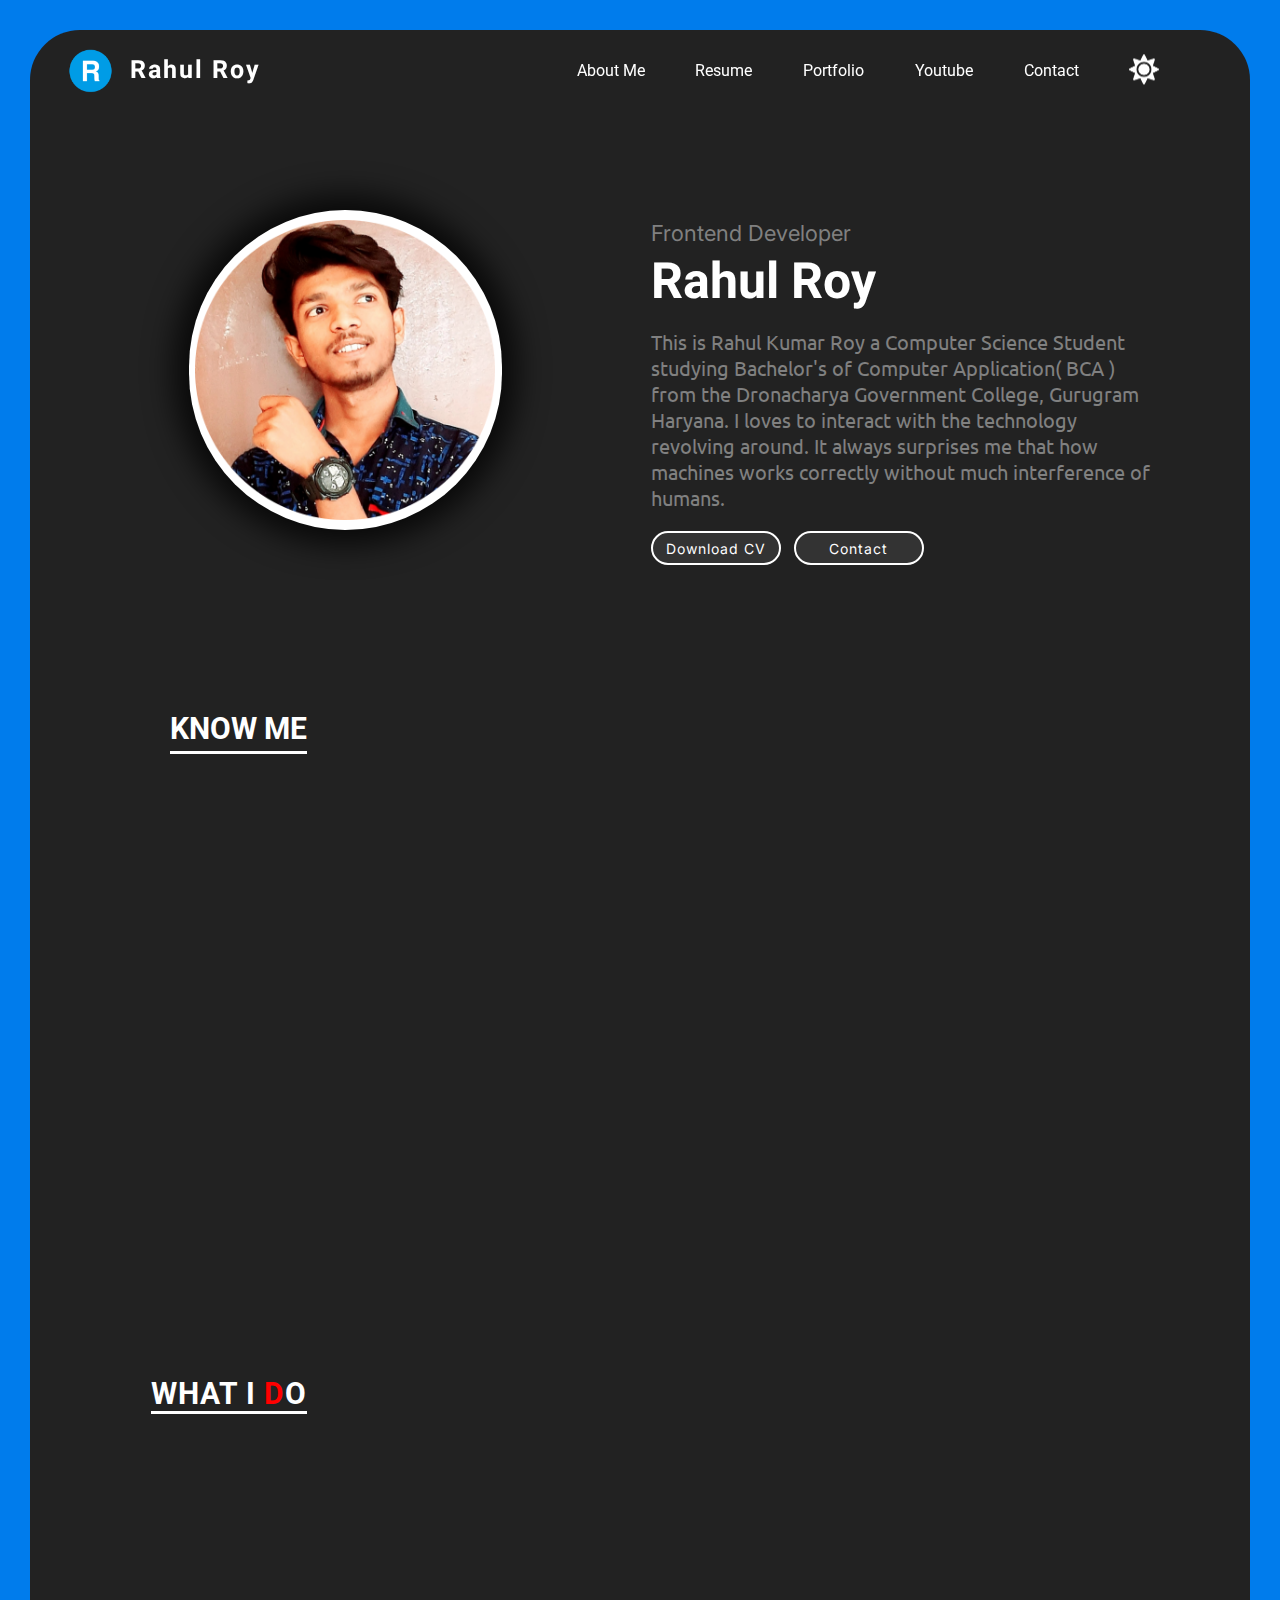
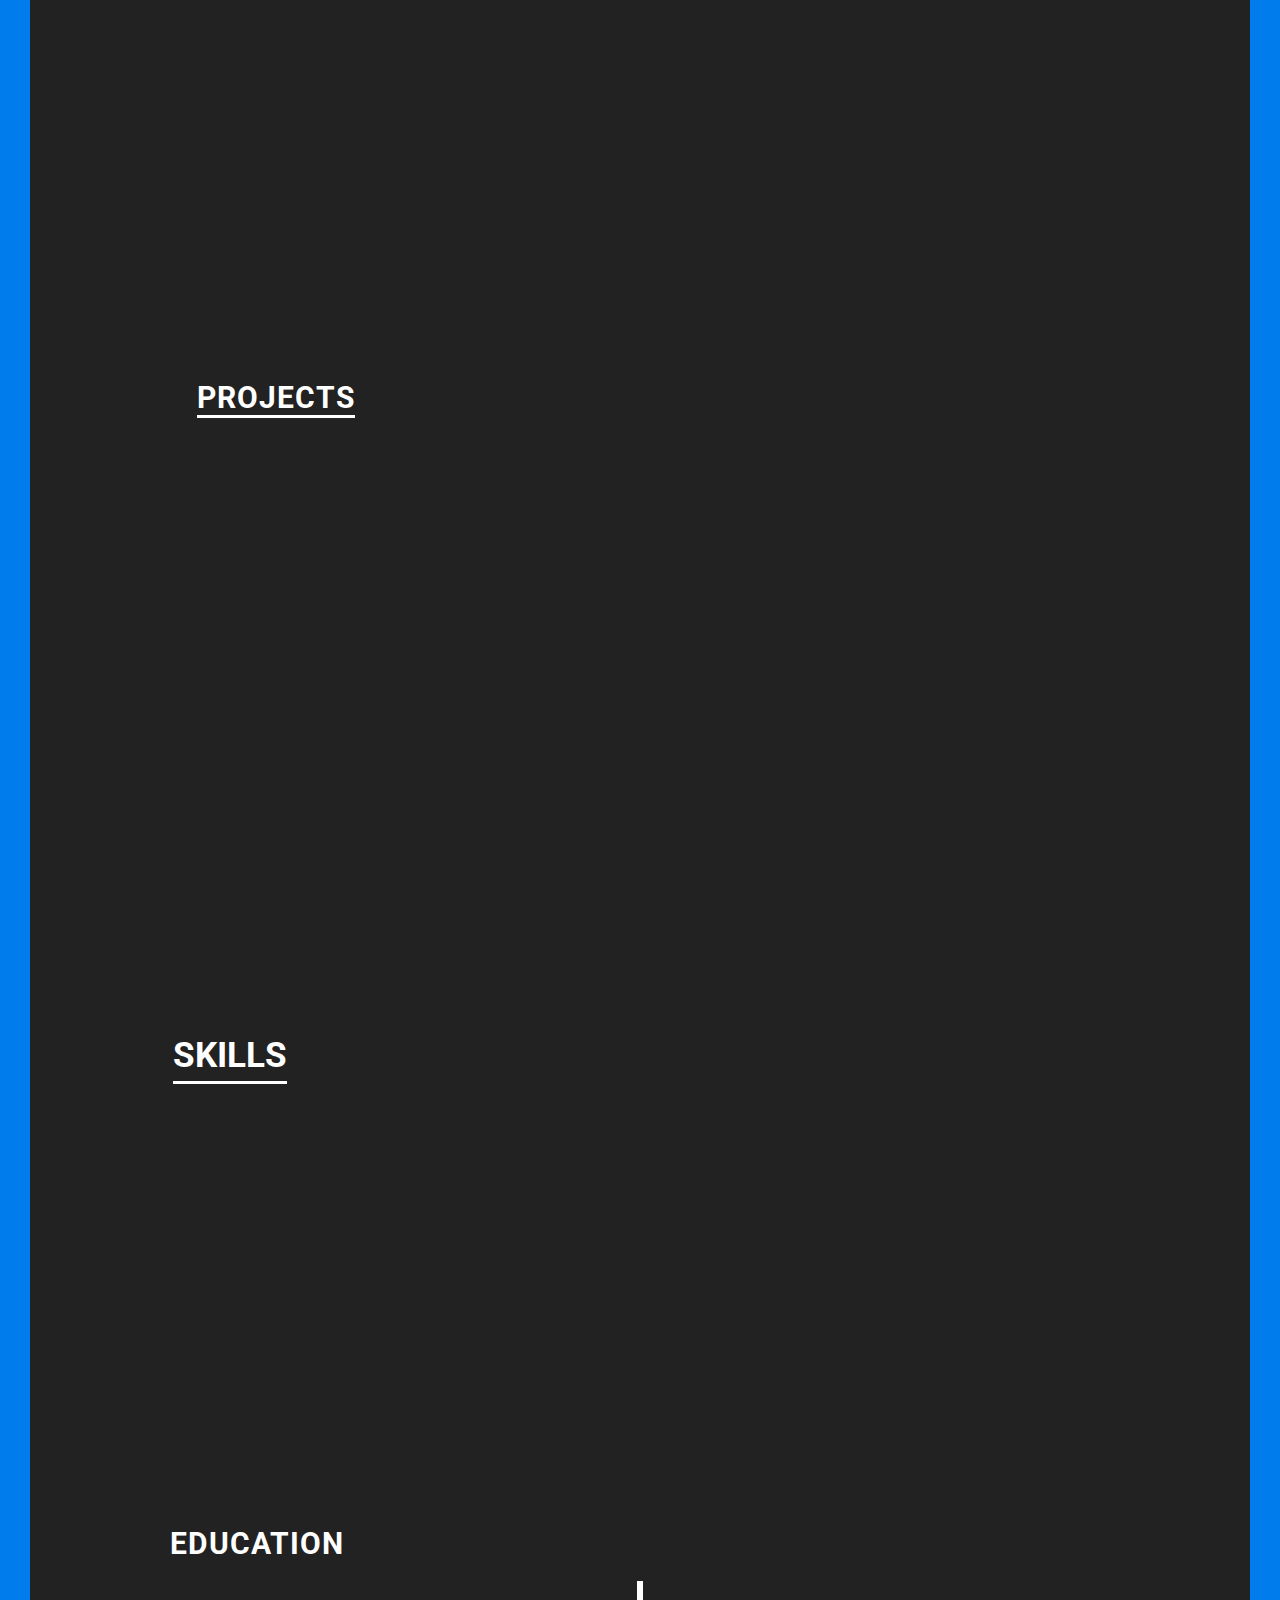
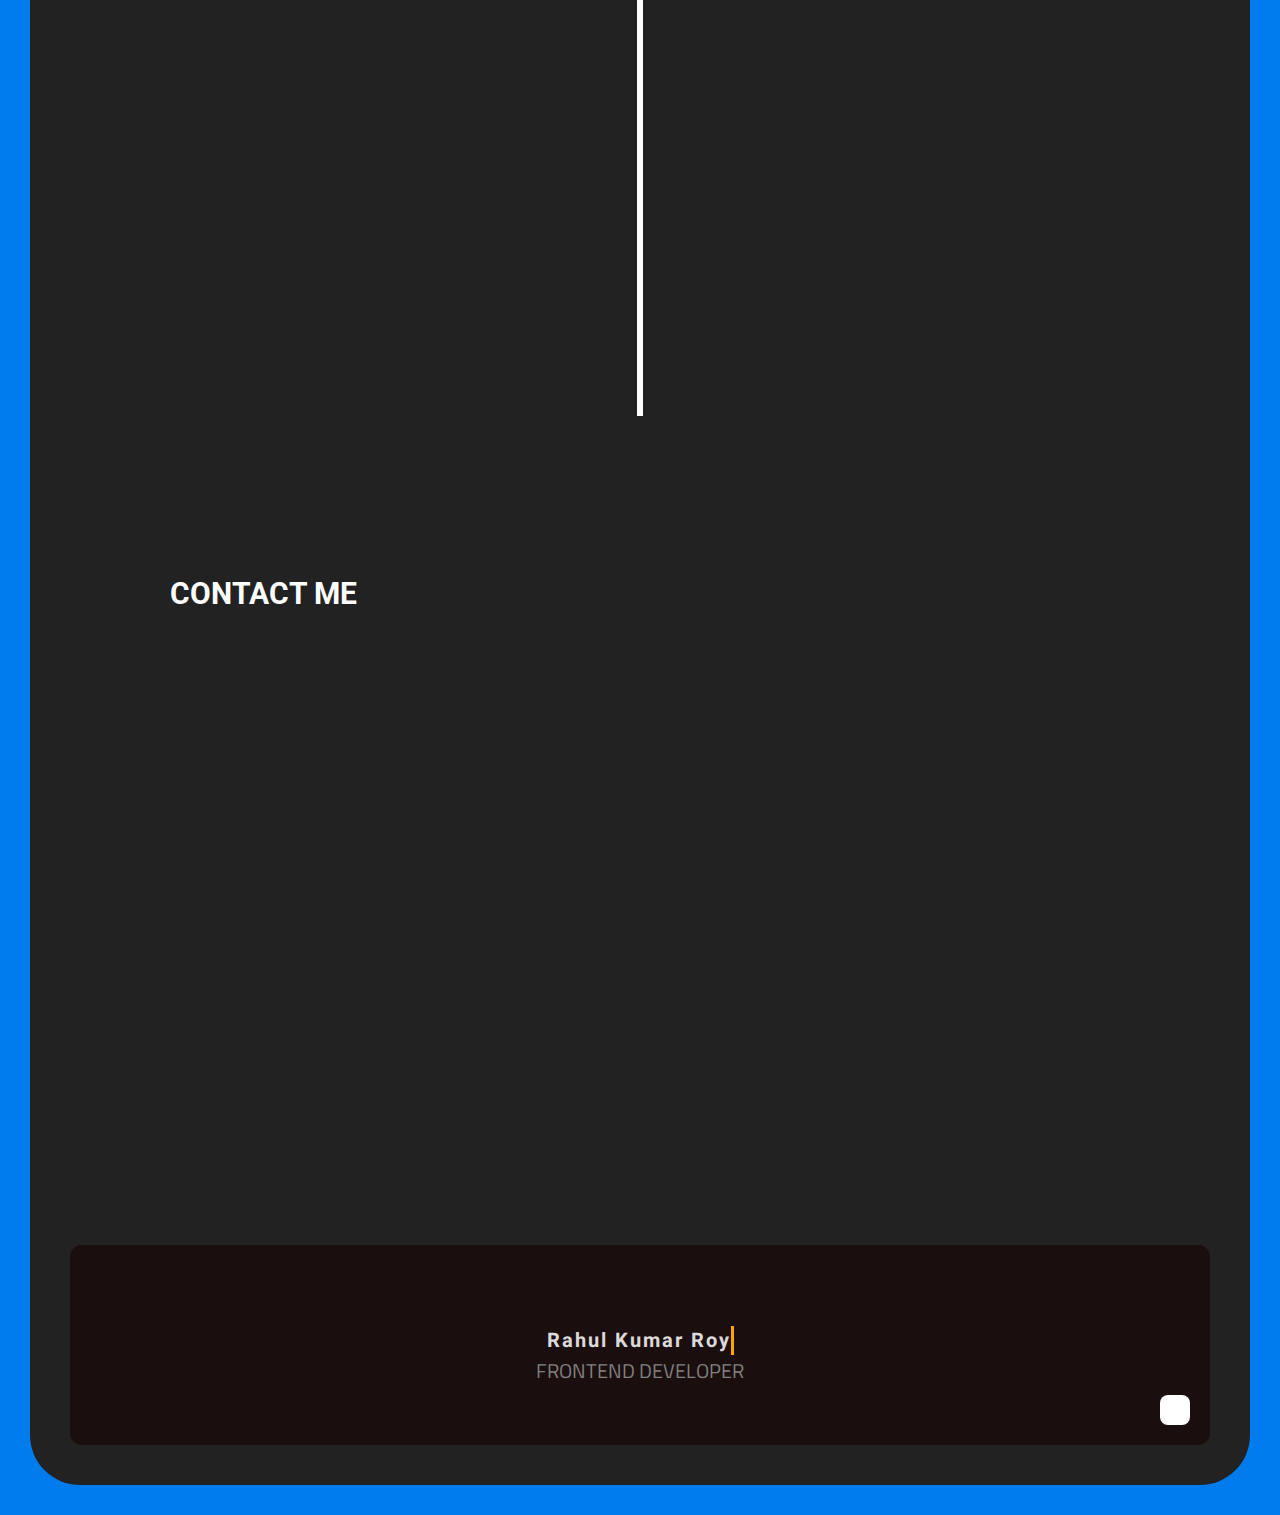
==== commit 8630c186: "added preloader but this commit is critical" ====
--- a/index.html
+++ b/index.html
@@ -21,10 +21,17 @@
 <!-- <i class="fas fa-arrow-up"></i> -->
 
 <body>
+    <div id="loader-cont">
+        <div class="main-loader">
+            <div class="inner-loader">
+
+            </div>
+        </div>
+    </div>
     <div class="wrapper" id="for-moving-top">
         <div class="second-wrapper change-bg" id="second-main-cont">
             <header>
-                
+
                 <input type="checkbox" name="" id="check">
                 <label id="check-btn" for="check"><i class="black-color fas fa-bars"></i></label>
 
@@ -82,7 +89,8 @@
             </div>
             <div class="know-text-content-div">
                 <div class="know-content" data-aos="fade-right">
-                    <p class="black-color">This is <strong class="admin-name" style="color: yellow;">Rahul Kumar Roy </strong>a Computer
+                    <p class="black-color">This is <strong class="admin-name" style="color: yellow;">Rahul Kumar Roy
+                        </strong>a Computer
                         Science Student
                         studying Bachelor's of Computer
                         Application ( BCA ) from the Dronacharya Government College , Gurugram Haryana . I loves to
@@ -386,7 +394,7 @@
     </div>
     </div>
 
-
+    
 
 
 
@@ -404,6 +412,12 @@
     </script>
     <script src="https://unpkg.com/aos@next/dist/aos.js"></script>
     <script>
+         let loader = document.getElementById("loader-cont");
+         let wrapper = document.getElementsByClassName("wrapper");
+         window.addEventListener("load" ,function(){
+             loader.style.display= "none";
+             wrapper[0].style.display="block";
+         })
         AOS.init({
             offset: 300,
             duration: 1000,
--- a/style.css
+++ b/style.css
@@ -17,14 +17,11 @@
     scroll-behavior: smooth;
 }
 
-body {
-    transition: .5s ease-in-out;
-}
-
 .wrapper {
     background-color: rgb(0, 124, 236);
     padding: 30px;
     overflow: hidden;
+    display: none;
 }
 
 
@@ -968,9 +965,53 @@
     height: 30px;
     right: 20px;
     font-size: 2rem;
+    line-height: 1.4;
     text-align: center;
     color: red;
     cursor: pointer;
     border-radius: 8px;
     background-color: white;
-}+}
+#loader-cont{
+    height: 100vh;
+    width: 100%;
+    background-color: rgb(34, 34, 34);
+    display: flex;
+    justify-content: center;
+    align-items: center;
+}
+#loader-cont .main-loader{
+    height: 60px;
+    width: 60px;
+    padding: 5px;
+    border-top: 5px solid red;
+    border-radius: 50%;
+    animation: outer-load 1.2s linear infinite;
+}
+#loader-cont .main-loader .inner-loader{
+    height: 50px;
+    width: 50px;
+    padding: 1px;
+    border-top: 5px solid white;
+    border-radius: 50%;
+    /* background-color: white; */
+    animation: inner-load 1.2s linear infinite;
+}
+@keyframes outer-load {
+    0%{
+        transform: rotate(0deg);
+    }
+    100%{
+        transform: rotate(360deg);
+        
+    }
+}
+@keyframes inner-load {
+    0%{
+        transform: rotate(-360deg);
+    }
+    100%{
+        transform: rotate(0deg);
+        
+    }
+}
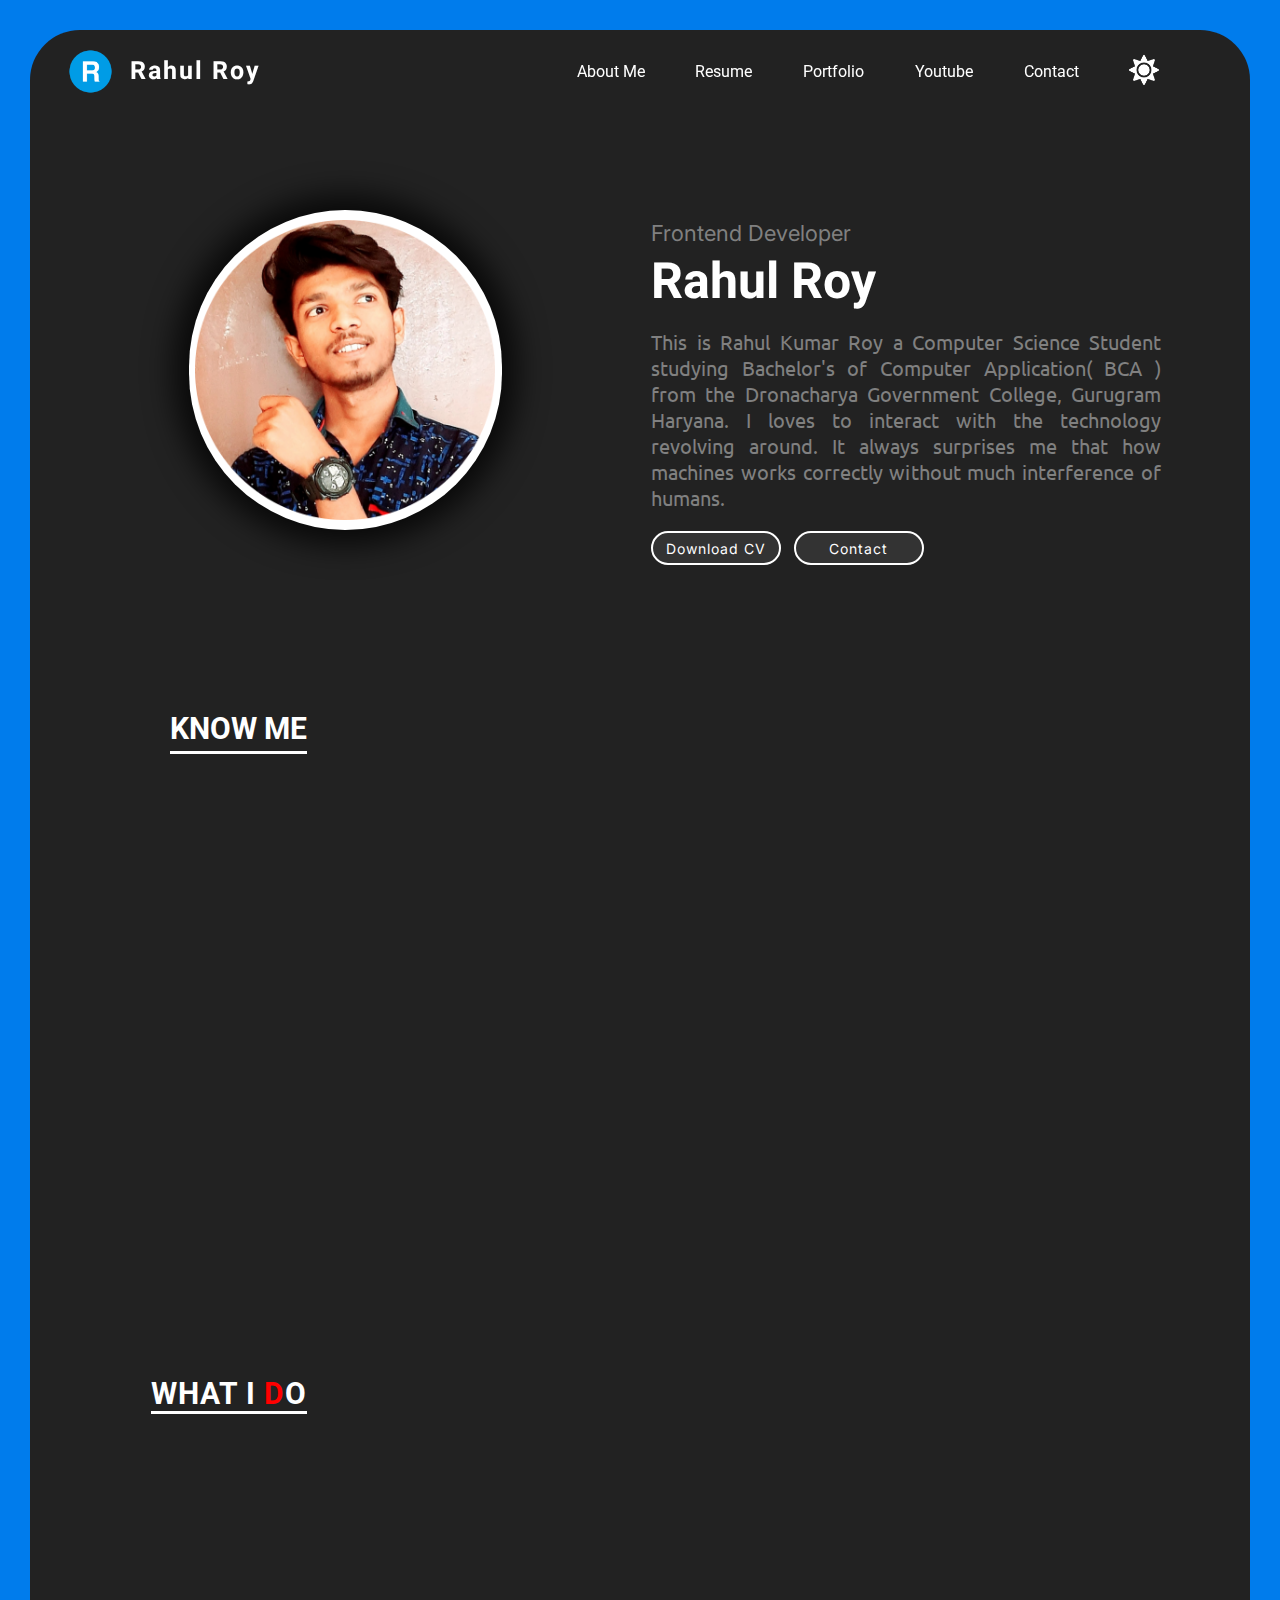
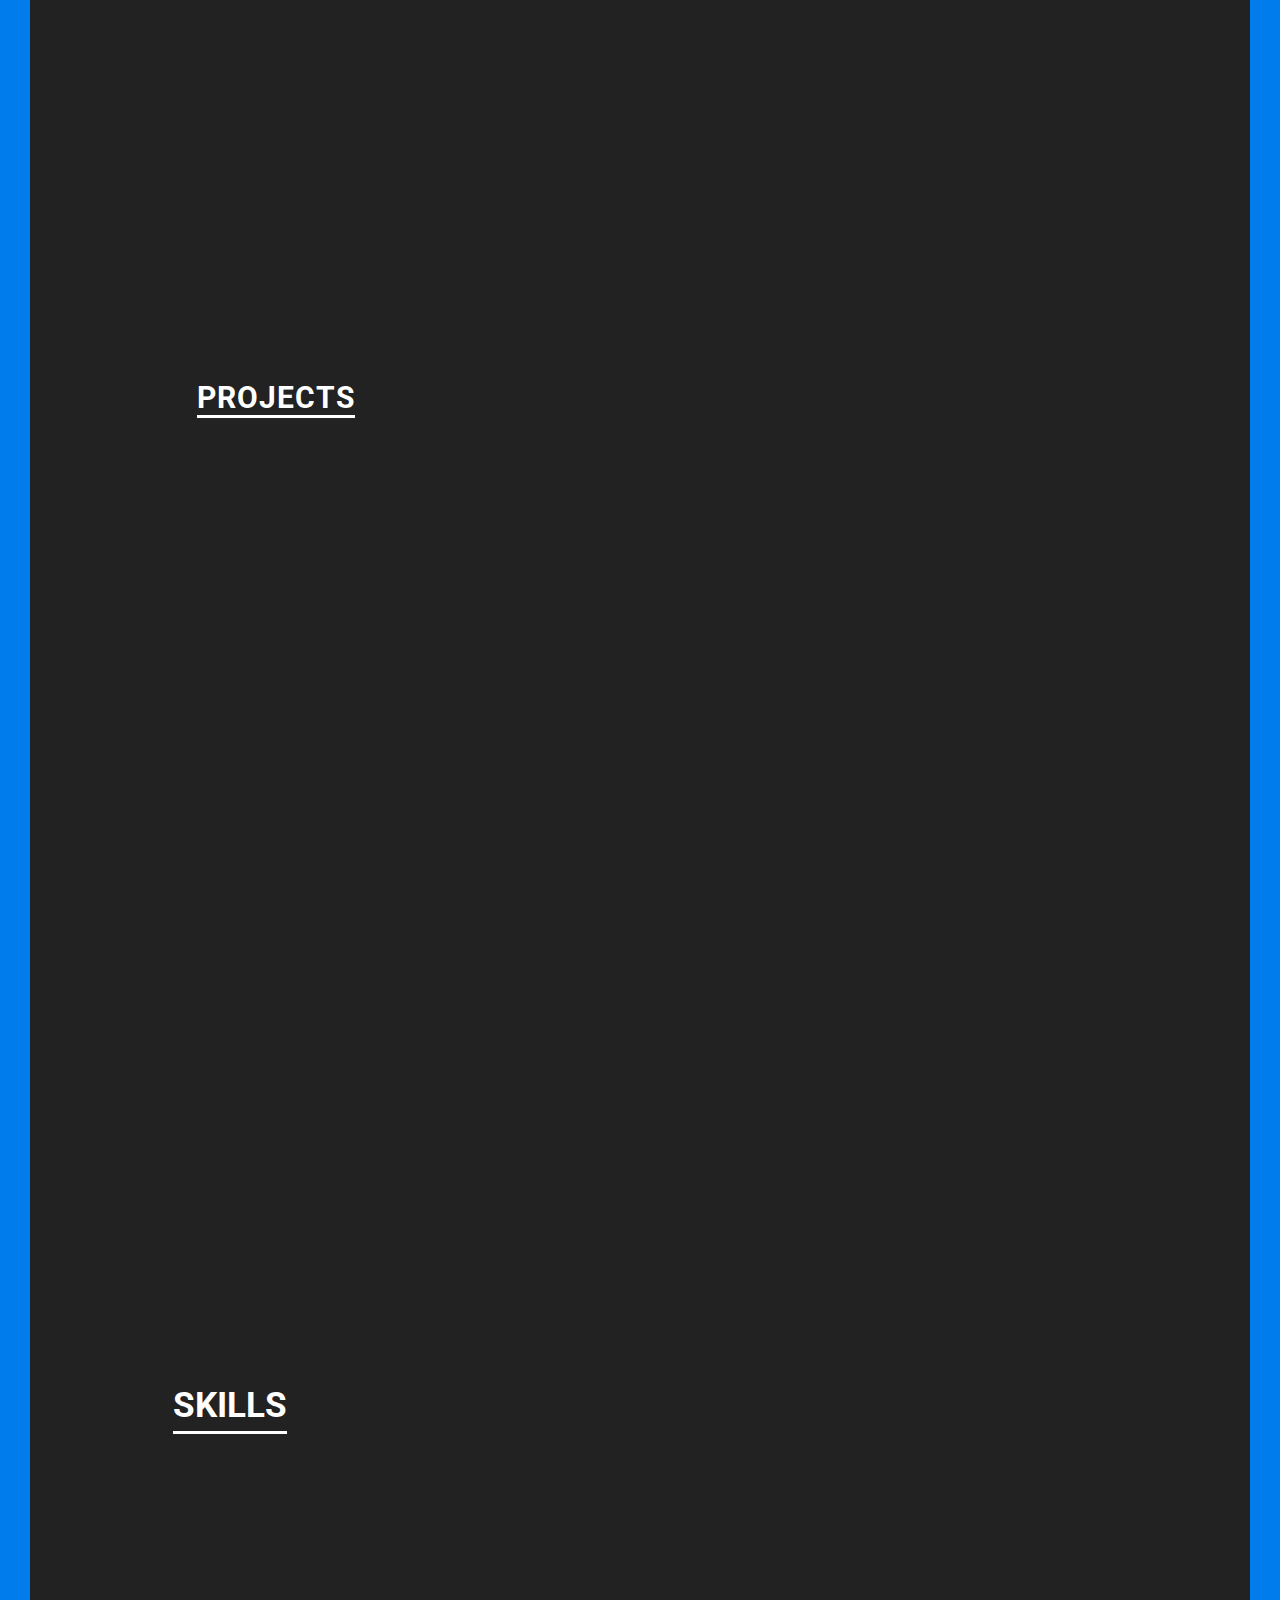
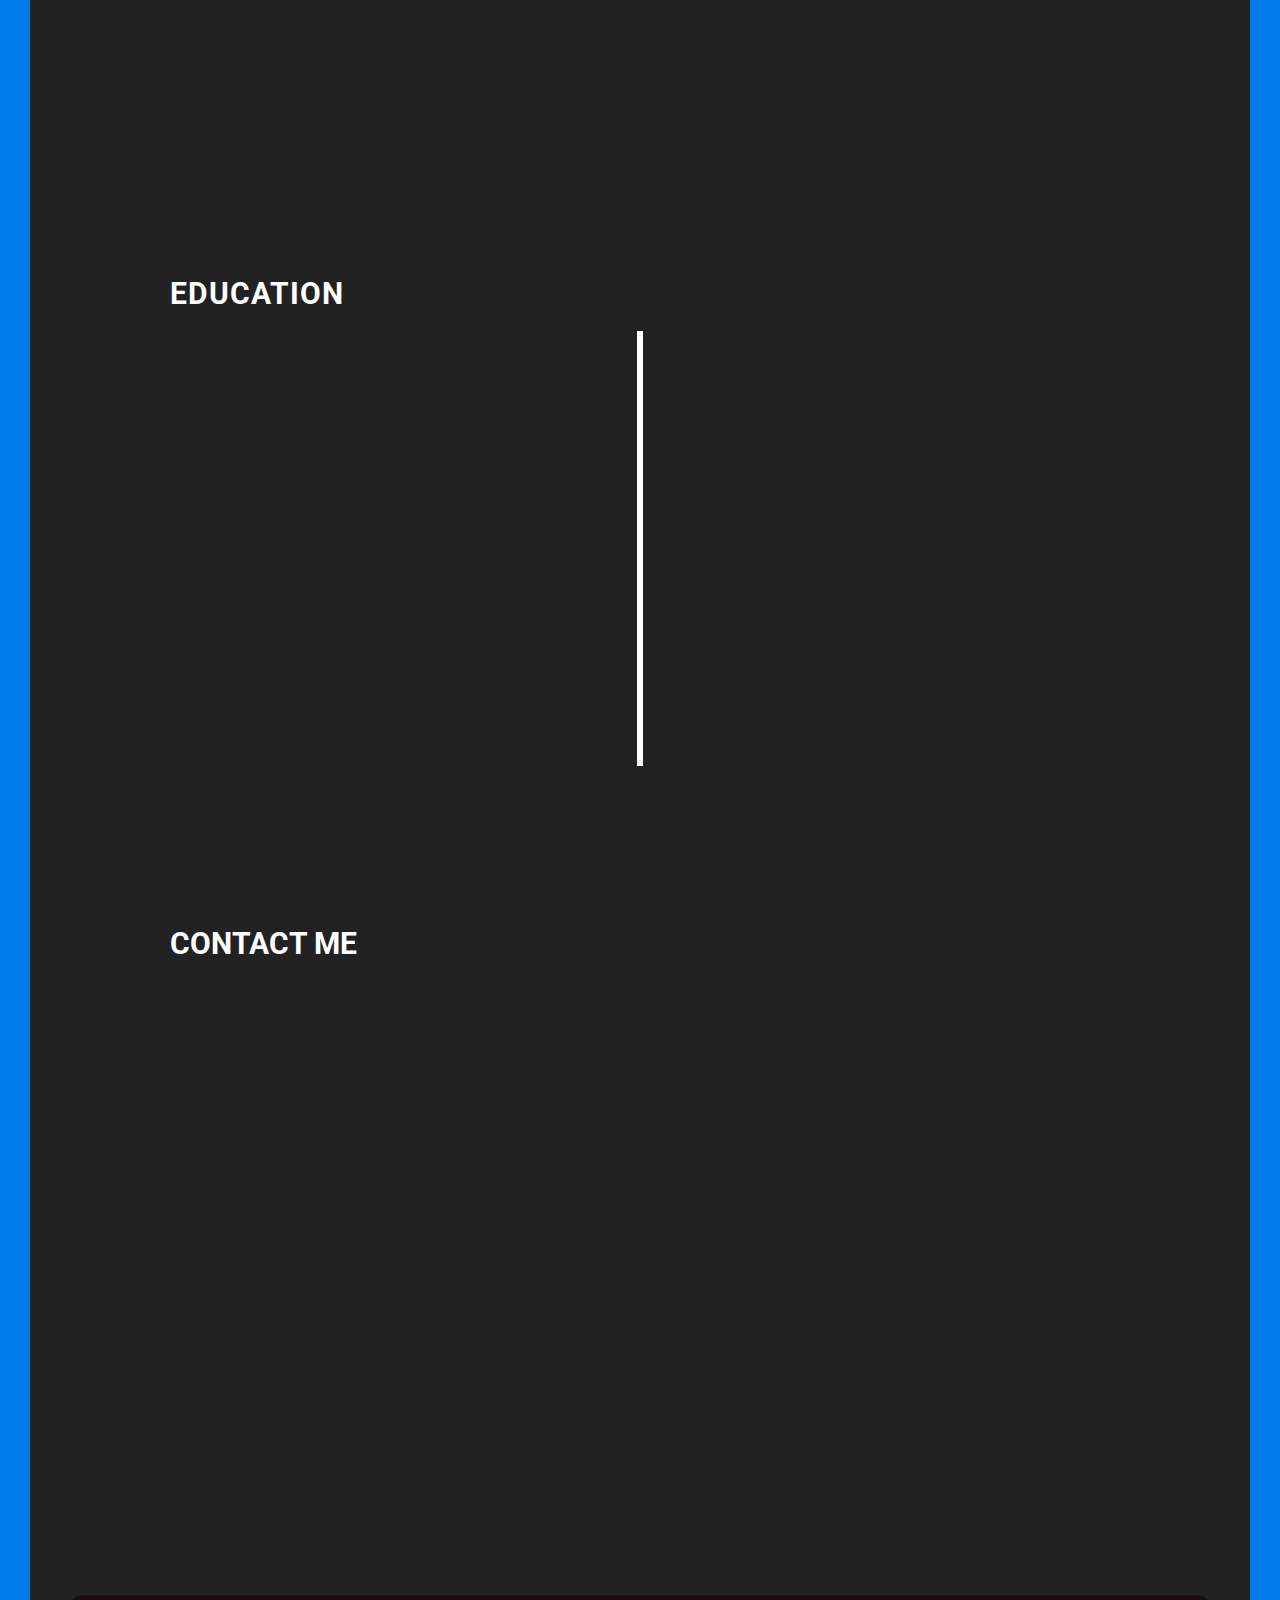
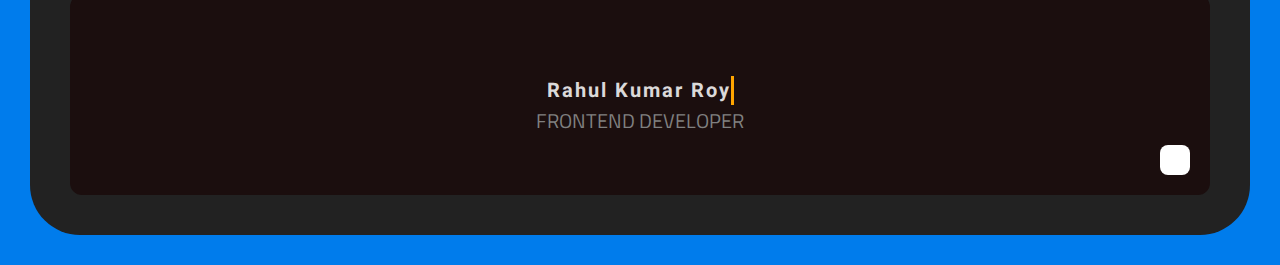
==== commit 292441df: "if anything breaks in code revert from here btw added 3 more projects" ====
--- a/index.html
+++ b/index.html
@@ -18,7 +18,7 @@
 
 
 </head>
-<!-- <i class="fas fa-arrow-up"></i> -->
+
 
 <body>
     <div id="loader-cont">
@@ -241,6 +241,51 @@
                     </div>
                 </div>
             </div>
+            <!-- project section 2 -->
+            <div class="projects">
+                <!-- project 1 -->
+                <div class="project1" data-aos="fade-right">
+                    <h2>Analog Wall Watch</h2>
+                    <div class="project-img1">
+                        <img src="./images/analogClock.jpg" alt="">
+                    </div>
+                    <div class="project-about">
+                        <p>This is a web app made using html Css & very popular Javascript. <br>
+                            <em>you can view the project</em>
+                        </p>
+                        <button><a target="_blank" href="https://mrahulroy.github.io/wall_Clock/">View
+                                Project</a></button>
+                    </div>
+                </div>
+                <!-- project 2 -->
+                <div class="project2" data-aos="zoom-in">
+                    <h2>Stone Paper Game</h2>
+                    <div class="project-img2">
+                        <img src="./images/scissors.png" alt="">
+                    </div>
+                    <div class="project-about">
+                        <p>This is a web app made using html Css & very popular Javascript. <br>
+                            <em>you can view the project</em>
+                        </p>
+                        <button><a target="_blank" href="https://mrahulroy.github.io/SPSC_Game/">View
+                                Project</a></button>
+                    </div>
+                </div>
+                <!-- project 3 -->
+                <div class="project2" data-aos="fade-left">
+                    <h2>Coming soon..</h2>
+                    <div class="project-img2">
+                        <img src="./images/comingSoon.jpg.crdownload" alt="">
+                    </div>
+                    <div class="project-about">
+                        <p>Project is under maintenance. Will be Pushed live in short time. <br>
+                            <em>Please Wait !</em>
+                        </p>
+                        <button><a target="_blank" href="">View
+                                Project</a></button>
+                    </div>
+                </div>
+            </div>
         </div>
         <!-- end of projects -->
 
@@ -419,7 +464,7 @@
              wrapper[0].style.display="block";
          })
         AOS.init({
-            offset: 300,
+            offset: 350,
             duration: 1000,
         });
     </script>
--- a/style.css
+++ b/style.css
@@ -215,6 +215,7 @@
     font-size: 2rem;
     color: rgb(128, 128, 128);
     font-family: 'Ubuntu', sans-serif;
+    text-align: justify;
 }
 
 .right-box .buttons {
@@ -391,7 +392,7 @@
 /* projects */
 .projects-cont {
     padding: 20px;
-    margin-bottom: 150px;
+    margin-bottom: 40px;
     /* background-color: red; */
 }
 
@@ -425,7 +426,7 @@
     justify-content: space-evenly;
     align-items: center;
     height: 400px;
-
+    margin-bottom: 30px;
 }
 
 .project1,
--- a/media.css
+++ b/media.css
@@ -1,3 +1,8 @@
+@media (max-width:864px){
+    .right-box .buttons button{
+        margin-bottom: 16px;
+    }
+}
 @media (max-width:864px) {
     .logo-section {
         justify-content: flex-start;
@@ -416,6 +421,12 @@
     .wrapper {
         padding: 0
     }
+    .wrapper .second-wrapper{
+        width: 100%;
+    }
+    .know-text-content-div .know-content{
+        width: 100%;
+    }
     .banner-section .left-box .admin-img {
         width: 65%;
         height: 107%;
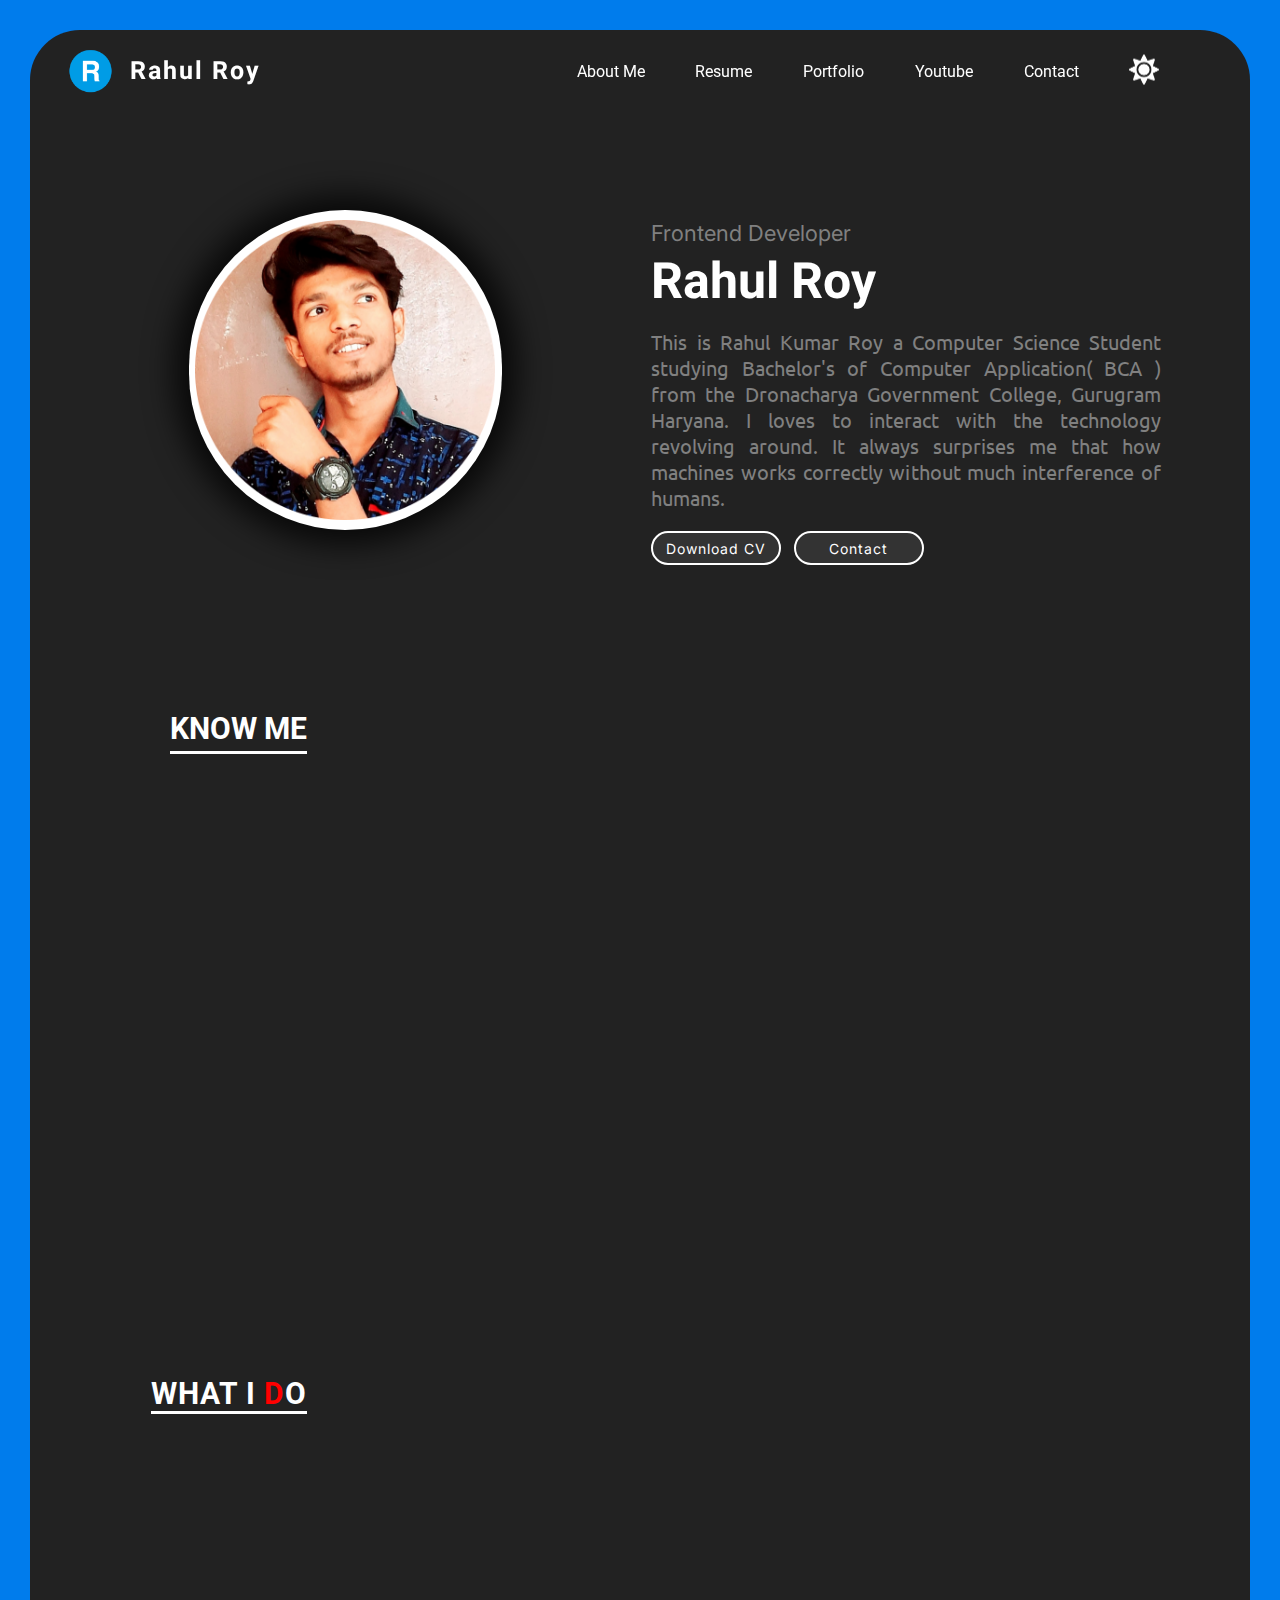
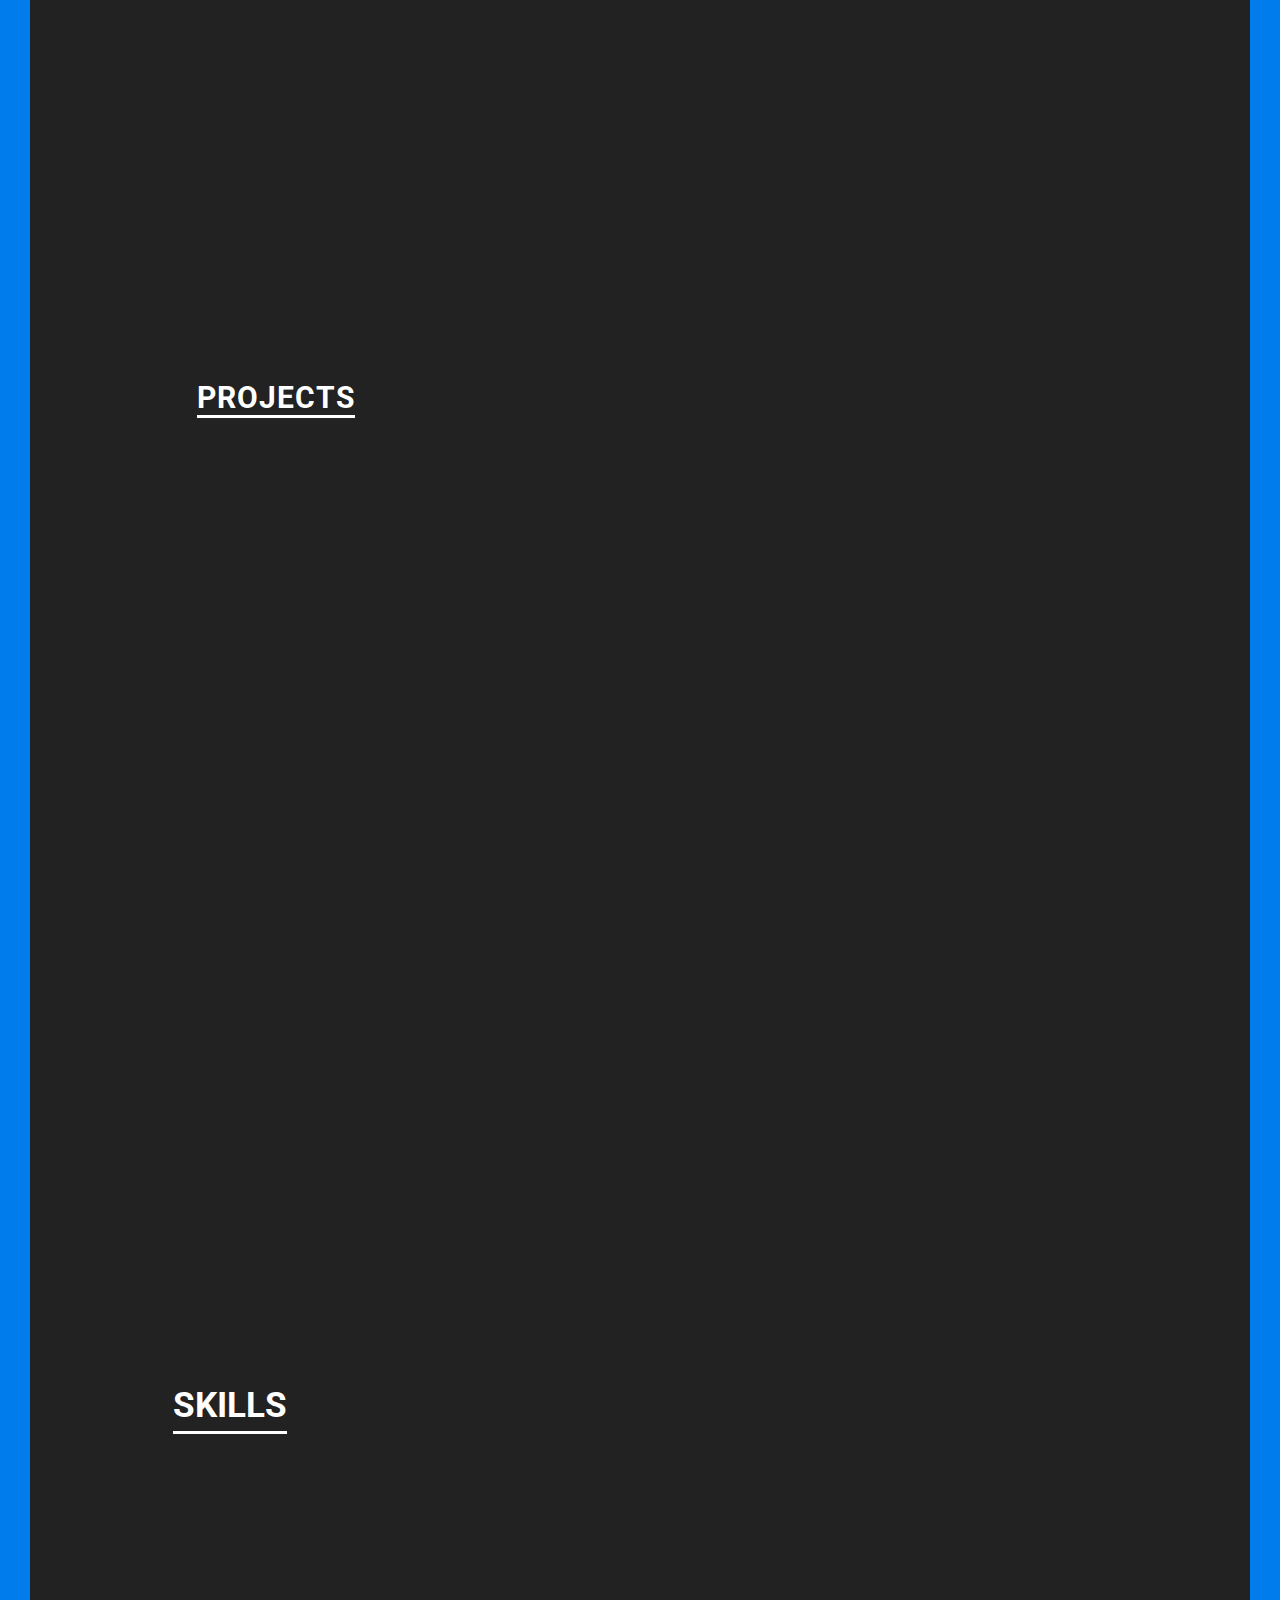
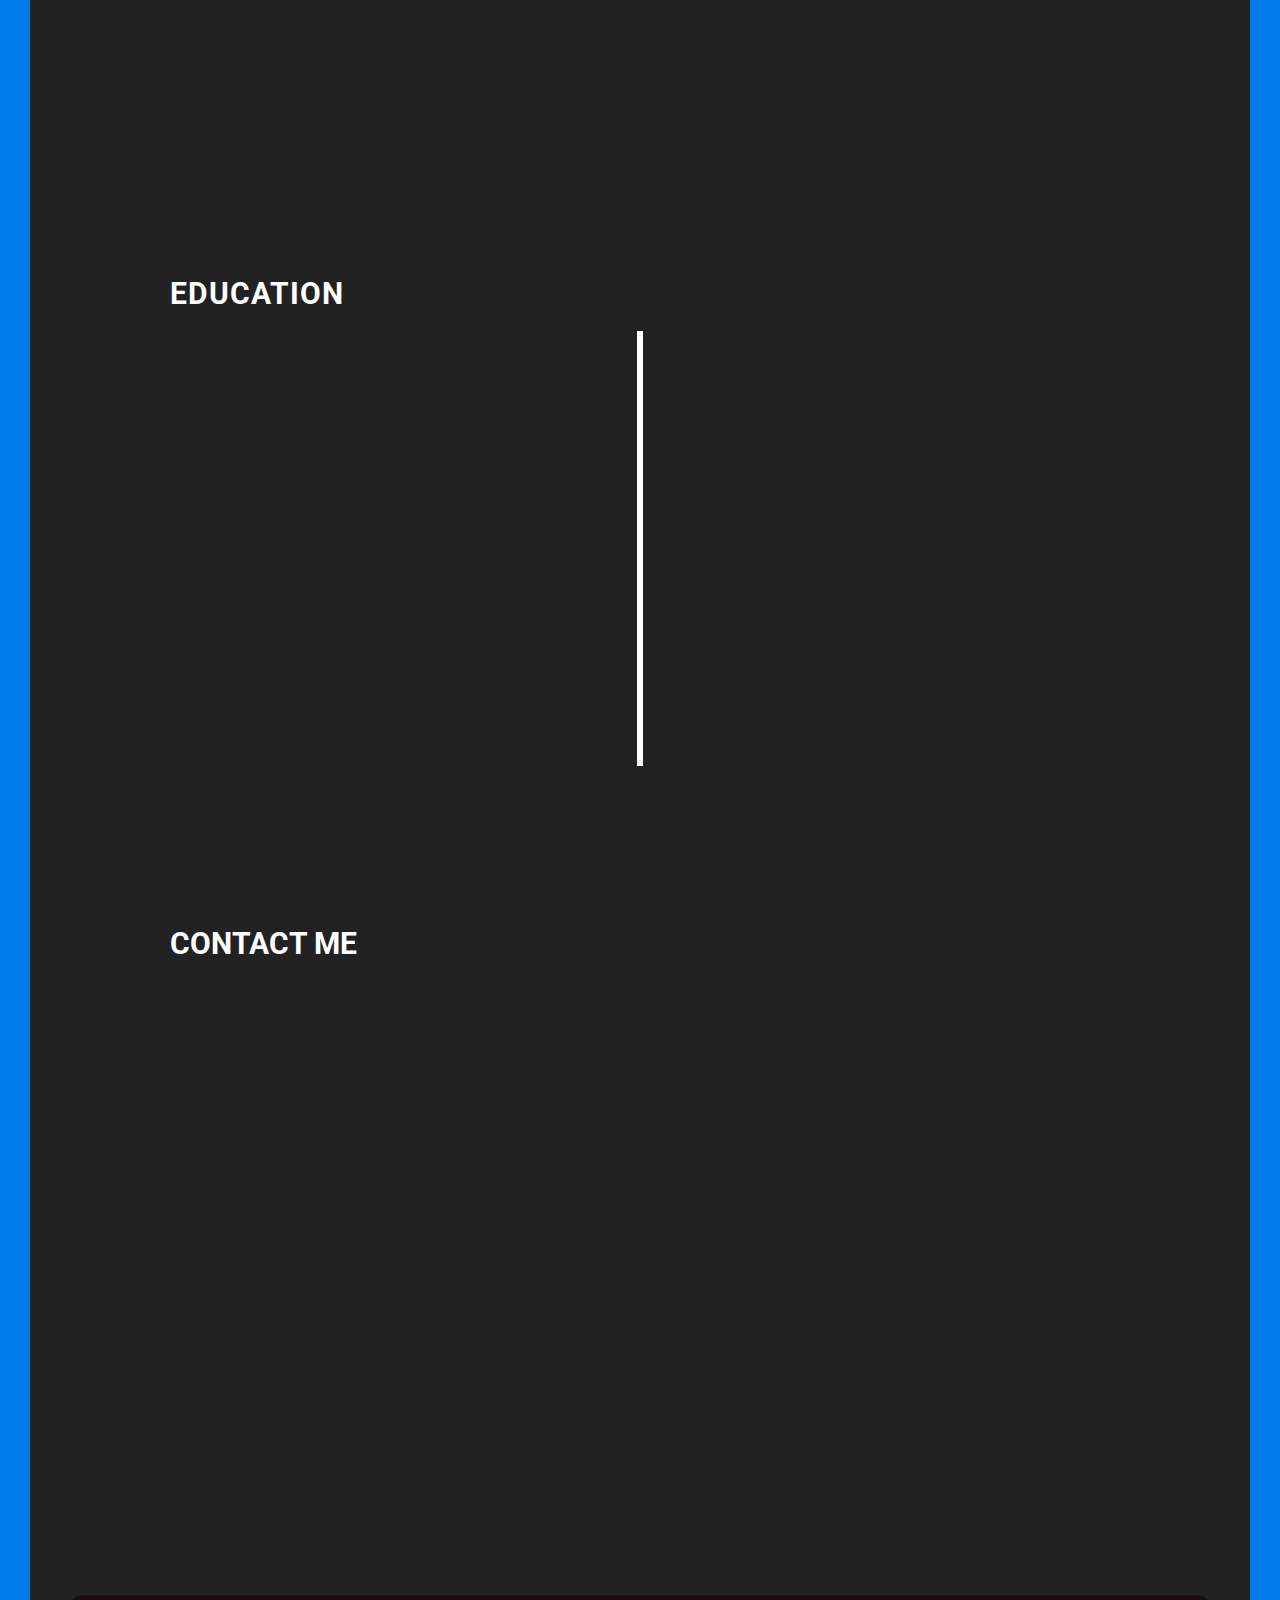
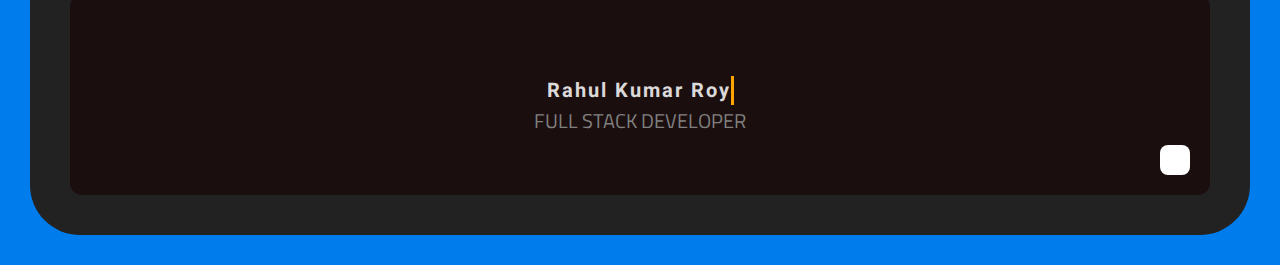
==== commit af5d607b: "Update index.html" ====
--- a/index.html
+++ b/index.html
@@ -426,7 +426,7 @@
             <div class="animated-txt">
                 <h2 class="name">Rahul Kumar Roy</h2>
             </div>
-            <p>FRONTEND DEVELOPER</p>
+            <p>FULL STACK DEVELOPER</p>
             <a href="#for-moving-top"><i class="fas fa-arrow-up"></i></a>
         </div>
         <!-- end of footer -->
@@ -471,4 +471,4 @@
 
 </body>
 
-</html>+</html>
